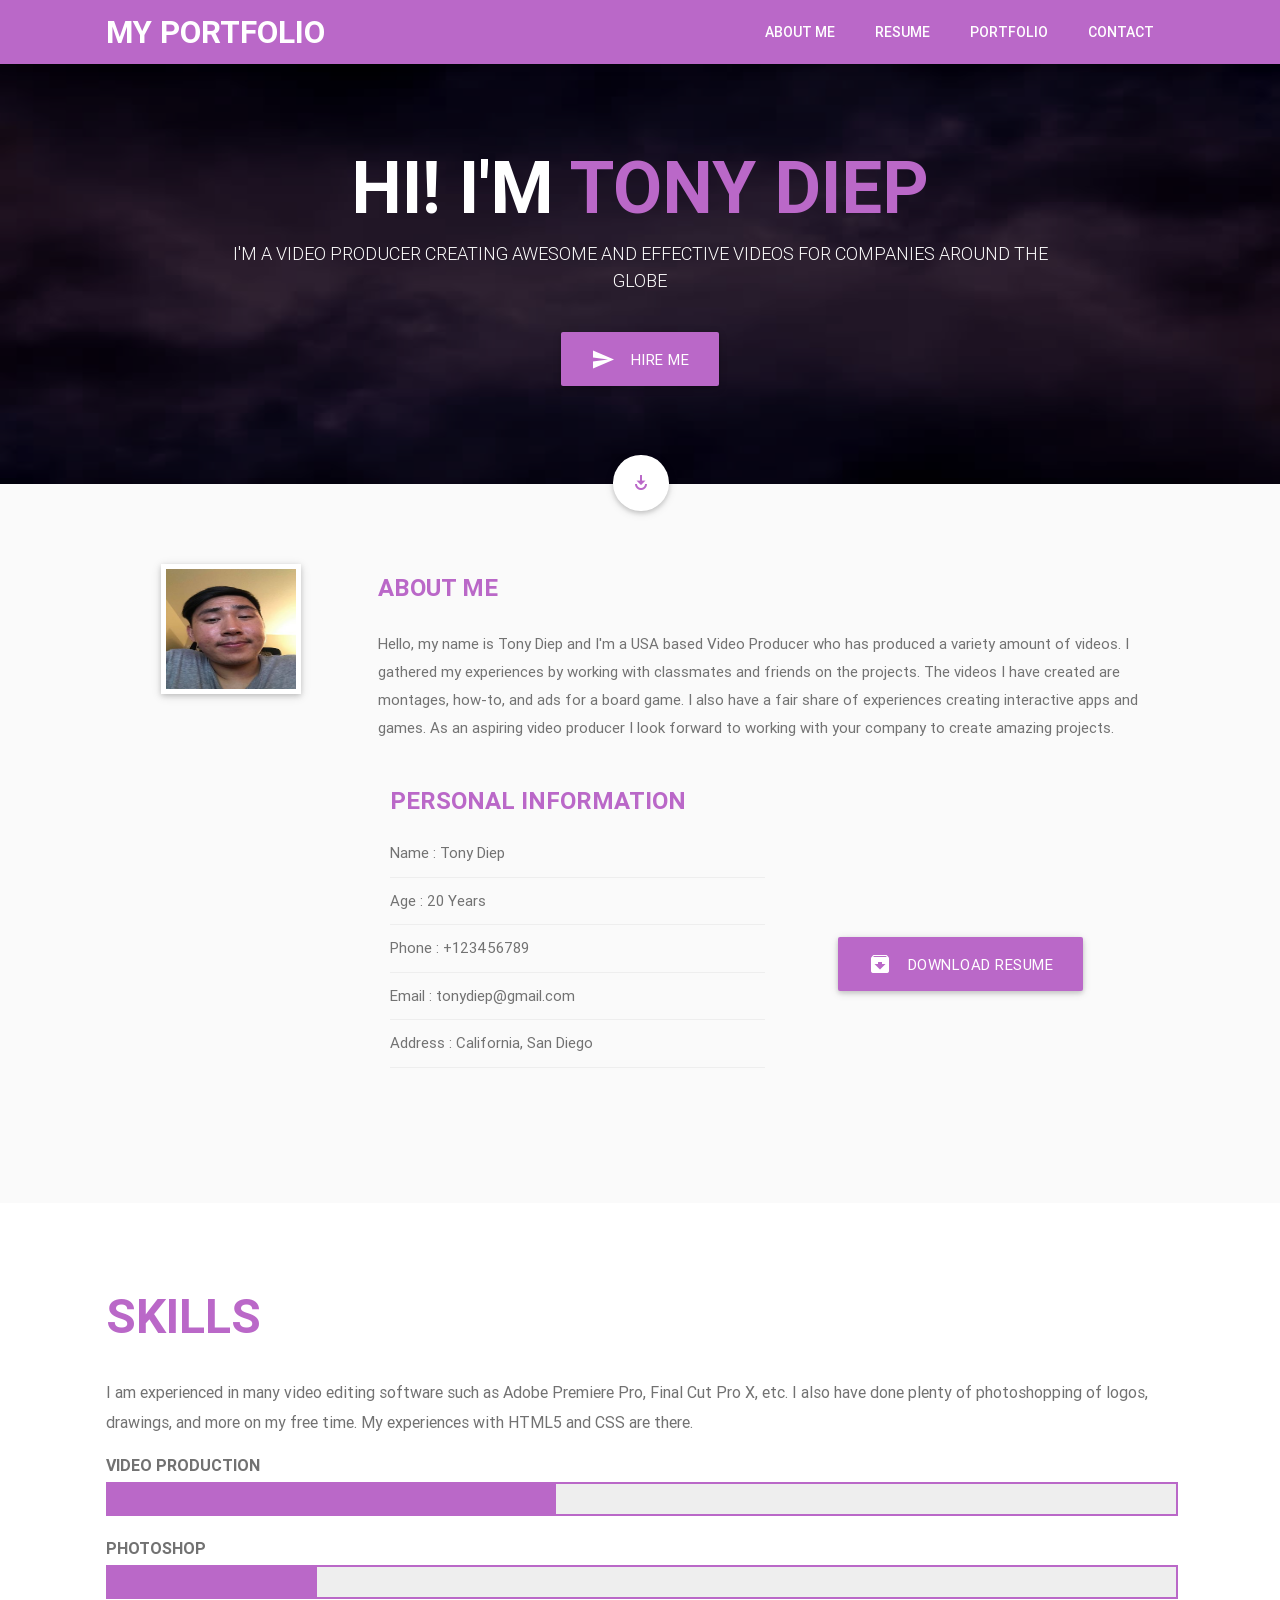
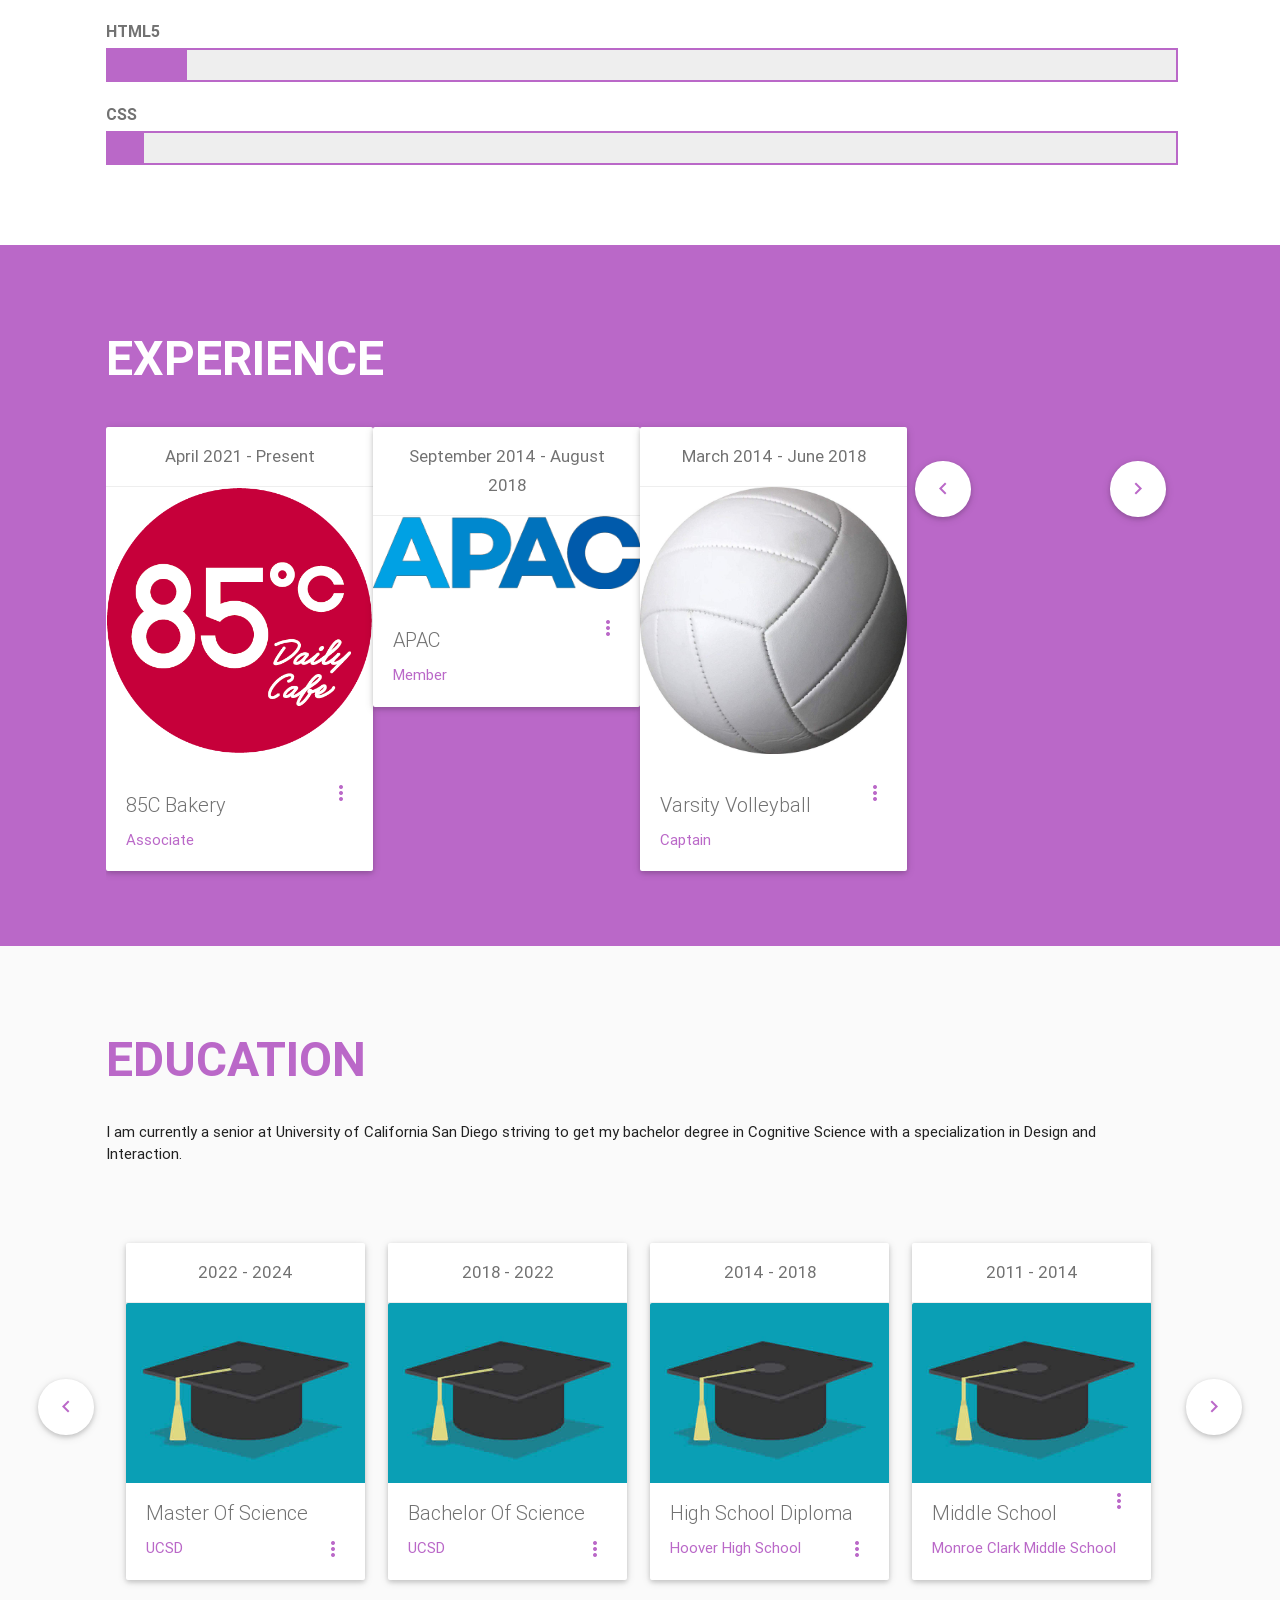
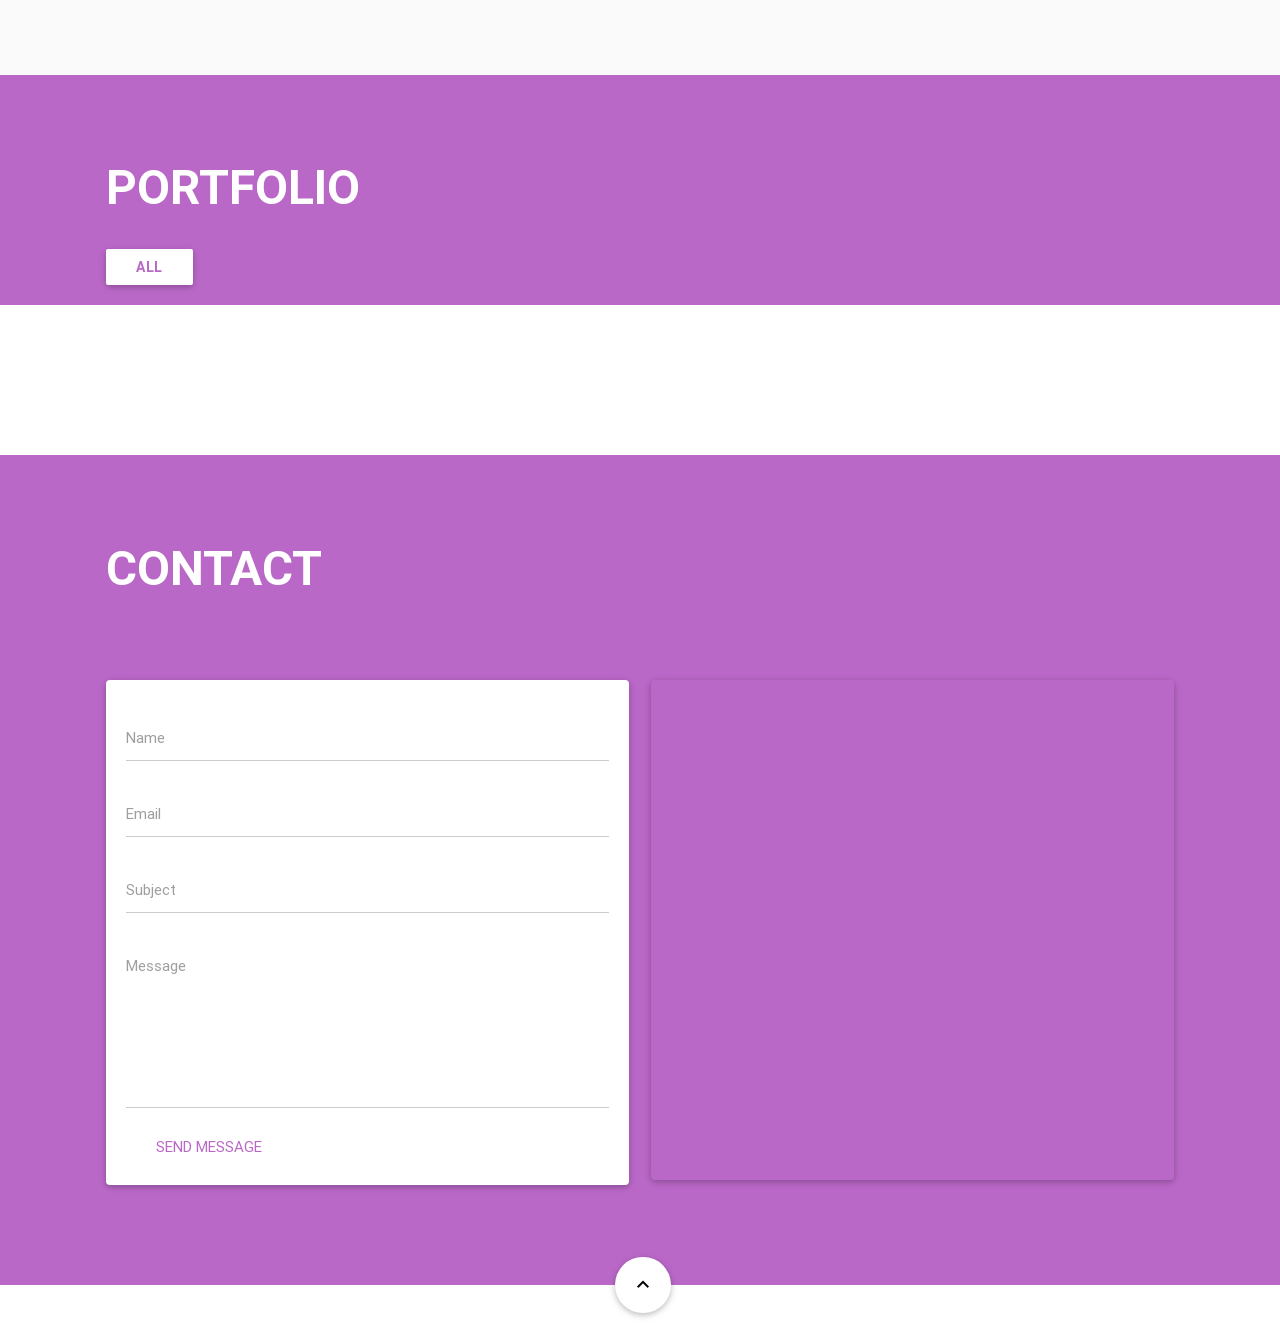
==== index.html @ bd18e7c0 "Update index.html" ====
<!DOCTYPE html>
  <html>
    <head>
      <meta http-equiv="Content-Type" content="text/html; charset=UTF-8"/>
      <meta name="viewport" content="width=device-width, initial-scale=1, maximum-scale=1.0"/>
      <title>My Portfolio : Home</title>

       <!-- CSS  -->
      <link href="css/materialize.css" type="text/css" rel="stylesheet" media="screen,projection"/>
      <!-- Font Awesome -->
      <link href="css/font-awesome.css" rel="stylesheet">
      <!-- Skill Progress Bar -->
      <link href="css/pro-bars.css" rel="stylesheet" type="text/css" media="all" />
      <!-- Owl Carousel -->
      <link rel="stylesheet" href="css/owl.carousel.css">
      <!-- Default Theme CSS File-->
      <link id="switcher" href="css/themes/default-theme.css" type="text/css" rel="stylesheet" media="screen,projection"/>
      <!-- Main css File -->
      <link href="style.css" type="text/css" rel="stylesheet" media="screen,projection"/>

      <!-- Font -->
      <link href="http://fonts.googleapis.com/icon?family=Material+Icons" rel="stylesheet">

    </head>

    <body>
      <!-- BEGAIN PRELOADER -->
      <div id="preloader">
        <div class="progress">
          <div class="indeterminate"></div>
        </div>
      </div>
      <!-- END PRELOADER -->
      <header id="header" role="banner">
        <div class="navbar-fixed">
          <nav>
            <div class="container">
              <div class="nav-wrapper">

                <!-- LOGO -->

                <!-- TEXT BASED LOGO -->
                <a href="index.html" class="brand-logo">My Portfolio</a>

                <!-- Image Based Logo -->
                 <!-- <a href="index.html" class="brand-logo"><img src="img/logo.jpeg" alt="logo img"></a>  -->
                <ul class="right hide-on-med-and-down custom-nav menu-scroll">
                  <li><a href="#about">About Me</a></li>
                  <li><a href="#resume">Resume</a></li>
                  <li><a href="#portfolio">Portfolio</a></li>
                  <li><a href="#footer">Contact</a></li>
                </ul>
                <!-- For Mobile View -->
                <ul id="slide-out" class="side-nav menu-scroll">
                  <li><a href="#about">About Me</a></li>
                  <li><a href="#resume">Resume</a></li>
                  <li><a href="#portfolio">Portfolio</a></li>
                  <li><a href="#footer">Contact</a></li>
                </ul>
                <a href="#" data-activates="slide-out" class="button-collapse"><i class="mdi-navigation-menu"></i></a>
              </div>
            </div>
          </nav>
        </div>
      </header>
      <div class="main-wrapper">
        <main role="main">
          <!-- START HOME SECTION -->
          <section id="home">
            <div class="overlay-section">
              <div class="container">
                <div class="row">
                  <div class="col s12">
                    <div class="home-inner">
                      <h1 class="home-title">HI! I'm <span>Tony Diep</span></h1>
                      <p>I'm a Video Producer creating awesome and effective videos for companies around the globe</p>
                      <a class="hire-me-btn btn waves-effect waves-light btn-large" href="#footer">Hire Me <i class="mdi-content-send left"></i>
                      </a>
                      <!-- Call to About Button -->
                      <button class="btn btn-floating waves-effect waves-light btn-large white call-to-about"><i class="material-icons">play_for_work</i></button>
                    </div>
                  </div>
                </div>
              </div>
            </div>
          </section>

          <!-- START ABOUT SECTION -->
          <section id="about">
            <div class="container">
              <div class="row">
                <div class="col s12">
                  <div class="about-inner">
                    <div class="row">
                      <div class="col s12 m4 l3">
                        <div class="about-inner-left">
                          <img class="profile-img" src="img/Selfie.jpg" alt="Profile Image">
                        </div>
                      </div>
                      <div class="col s12 m8 l9">
                        <div class="about-inner-right">
                          <h3>About Me</h3>
                          <p>Hello, my name is Tony Diep and I'm a USA based Video Producer who has produced a variety amount of videos. I gathered my experiences by working with classmates and friends on the projects. The videos I have created are montages, how-to, and ads for a board game. I also have a fair share of experiences creating interactive apps and games. As an aspiring video producer I look forward to working with your company to create amazing projects. </p>
                          <div class="personal-information col s12 m12 l6">
                            <h3>Personal Information</h3>
                            <ul>
                              <li><span>Name : </span>Tony Diep </li>
                              <li><span>Age : </span>20 Years</li>
                              <li><span>Phone : </span>+123456789</li>
                              <li><span>Email : </span>tonydiep@gmail.com</li>
                              <li><span>Address : </span>California, San Diego</li>
                            </ul>
                          </div>
                          <div class="resume-download col s12 m12 l6">
                            <a href="#" class="waves-effect waves-light btn-large resume-btn"><i class="mdi-content-archive left"></i> Download Resume</a>
                          </div>
                        </div>
                      </div>
                    </div>
                  </div>
                </div>
              </div>
            </div>
          </section>
          <!-- Start Resume -->
          <section id="resume">
            <!-- Start Skill -->
            <section id="skill">
              <div class="container">
                <div class="skill-inner">
                  <h2 class="title">Skills</h2>
                  <p>I am experienced in many video editing software such as Adobe Premiere Pro, Final Cut Pro X, etc. I also have done plenty of photoshopping of logos, drawings, and more on my free time. My experiences with HTML5 and CSS are there.</p>

                  <!-- Start skills progress bar -->

                  <div class="skill-progress-bar">
                    <span>Video Production</span>
                    <div class="pro-bar-container color-wisteria">
                      <div class="pro-bar bar-100 color-amethyst" data-pro-bar-percent="90"></div>
                    </div>
                    <span>Photoshop</span>
                    <div class="pro-bar-container color-wisteria">
                      <div class="pro-bar bar-90 color-amethyst" data-pro-bar-percent="80" data-pro-bar-delay="100"></div>
                    </div>
                    <span>HTML5</span>
                    <div class="pro-bar-container color-wisteria">
                      <div class="pro-bar bar-80 color-amethyst" data-pro-bar-percent="62" data-pro-bar-delay="200"></div>
                    </div>
                    <span>CSS</span>
                    <div class="pro-bar-container color-wisteria">
                      <div class="pro-bar bar-70 color-amethyst" data-pro-bar-percent="55" data-pro-bar-delay="300"></div>
                    </div>
                    </div>
                  </div>
                </div>
              </div>
            </section>
            <!-- Start Experience -->
            <section id="experience">
              <div class="container">
                <div class="experience-inner">
                  <h2 class="title">Experience</h2>
                  <p></p>
                  <div id="owl-carousel">
                    <!-- Start Single Experience -->
                    <div class="col s12">
                      <div class="card">
                        <div class="card-image waves-effect waves-block waves-light">
                        <h2 class="experience-title">April 2021 - Present</h2>
                          <img class="activator" src="img/85.png">
                        </div>
                        <div class="card-content">
                          <span class="card-title activator reveal-title">85C Bakery<i class="material-icons right">more_vert</i></span>
                          <p><a href="#">Associate</a></p>
                        </div>
                        <div class="card-reveal">
                          <span class="card-title reveal-title">Associate<i class="material-icons right">close</i></span>
                          <a href="#" class="card-subtitle">Job</a>
                          <p>A worker at 85C Bakery</p>
                        </div>
                      </div>
                    </div>
                    <!-- Start Single Experience -->
                    <div class="col s12">
                      <div class="card">
                        <div class="card-image waves-effect waves-block waves-light">
                        <h2 class="experience-title">September 2014 - August 2018</h2>
                          <img class="activator" src="img/Apac.png">
                        </div>
                        <div class="card-content">
                          <span class="card-title activator reveal-title">APAC<i class="material-icons right">more_vert</i></span>
                          <p><a href="#">Member</a></p>
                        </div>
                        <div class="card-reveal">
                          <span class="card-title reveal-title">APAC<i class="material-icons right">close</i></span>
                          <a href="#" class="card-subtitle">Club</a>
                          <p>A member of the Asian Perservation and Conservation club</p>
                        </div>
                      </div>
                    </div>

                    <!-- Start Single Experience -->

                    <div class="col s12">
                      <div class="card">
                        <div class="card-image waves-effect waves-block waves-light">
                        <h2 class="experience-title">March 2014 - June 2018</h2>
                          <img class="activator" src="img/Volleyball.jpg">
                        </div>
                        <div class="card-content">
                          <span class="card-title activator reveal-title">Varsity Volleyball<i class="material-icons right">more_vert</i></span>
                          <p><a href="#">Captain</a></p>
                        </div>
                        <div class="card-reveal">
                          <span class="card-title reveal-title">Volleyball<i class="material-icons right">close</i></span>
                          <a href="#" class="card-subtitle">Sport</a>
                          <p>A 4 year varsity player and captain in high school at Hoover High</p>
                        </div>
                      </div>
                    </div>


                  <!-- owl navigation -->
                  <div class="customNavigation">
                    <a class="btn prev btn-floating waves-effect waves-light btn-large white"><i class="mdi-navigation-chevron-left brand-text"></i></a>
                    <a class="btn next btn-floating waves-effect waves-light btn-large white"><i class="mdi-navigation-chevron-right brand-text"></i></a>
                  </div>
                </div>
              </div>
            </section>
            <!-- Start Education -->
            <section id="edcuation">
              <div class="container">
                <div class="education-inner">
                  <h2 class="title">Education</h2>
                  <p>I am currently a senior at University of California San Diego striving to get my bachelor degree in Cognitive Science with a specialization in Design and Interaction.</p>
                  <div id="owl-carousel1" class="experience-slider row">
                    <!-- Start Single Experience -->
                    <div class="col s12">
                      <div class="card">
                        <div class="card-image waves-effect waves-block waves-light">
                        <h2 class="experience-title">2022 - 2024</h2>
                          <img class="activator" src="img/graduate-cap.jpg">
                        </div>
                        <div class="card-content">
                          <span class="card-title activator reveal-title">Master Of Science<i class="material-icons right">more_vert</i></span>
                          <p><a href="#">UCSD</a></p>
                        </div>
                        <div class="card-reveal">
                          <span class="card-title reveal-title">Master Of Science<i class="material-icons right">close</i></span>
                          <a href="#" class="card-subtitle">UCSD</a>
                          <p>My Master Degree.</p>
                        </div>
                      </div>
                    </div>
                    <!-- Start Single Experience -->
                    <div class="col s12">
                      <div class="card">
                        <div class="card-image waves-effect waves-block waves-light">
                        <h2 class="experience-title">2018 - 2022</h2>
                          <img class="activator" src="img/graduate-cap.jpg">
                        </div>
                        <div class="card-content">
                          <span class="card-title activator reveal-title">Bachelor Of Science<i class="material-icons right">more_vert</i></span>
                          <p><a href="#">UCSD</a></p>
                        </div>
                        <div class="card-reveal">
                          <span class="card-title reveal-title">Bachelor Of Cognitive Science<i class="material-icons right">close</i></span>
                          <a href="#" class="card-subtitle">UCSD</a>
                          <p>My Bachelor Degree in Cognitive Science with specialization in Design.</p>
                        </div>
                      </div>
                    </div>
                    <!-- Start Single Experience -->
                    <div class="col s12">
                      <div class="card">
                        <div class="card-image waves-effect waves-block waves-light">
                        <h2 class="experience-title">2014 - 2018</h2>
                          <img class="activator" src="img/graduate-cap.jpg">
                        </div>
                        <div class="card-content">
                          <span class="card-title activator reveal-title">High School Diploma<i class="material-icons right">more_vert</i></span>
                          <p><a href="#">Hoover High School</a></p>
                        </div>
                        <div class="card-reveal">
                          <span class="card-title reveal-title">High School Diploma<i class="material-icons right">close</i></span>
                          <a href="#" class="card-subtitle">Hoover High</a>
                          <p>My High School Diploma.</p>
                        </div>
                      </div>
                    </div>
                    <!-- Start Single Experience -->
                    <div class="col s12">
                      <div class="card">
                        <div class="card-image waves-effect waves-block waves-light">
                        <h2 class="experience-title">2011 - 2014</h2>
                          <img class="activator" src="img/graduate-cap.jpg">
                        </div>
                        <div class="card-content">
                          <span class="card-title activator reveal-title">Middle School<i class="material-icons right">more_vert</i></span>
                          <p><a href="#">Monroe Clark Middle School</a></p>
                        </div>
                        <div class="card-reveal">
                          <span class="card-title reveal-title">Middle School<i class="material-icons right">close</i></span>
                          <a href="#" class="card-subtitle">Monroe Clark</a>
                          <p>Middle School.</p>
                        </div>
                      </div>
                    </div>
                    <!-- Start Single Experience -->
                    <div class="col s12">
                      <div class="card">
                        <div class="card-image waves-effect waves-block waves-light">
                        <h2 class="experience-title">2006 - 2011</h2>
                          <img class="activator" src="img/graduate-cap.jpg">
                        </div>
                        <div class="card-content">
                          <span class="card-title activator reveal-title">Primary School<i class="material-icons right">more_vert</i></span>
                          <p><a href="#">Central Elementary</a></p>
                        </div>
                        <div class="card-reveal">
                          <span class="card-title reveal-title">Primary School<i class="material-icons right">close</i></span>
                          <a href="#" class="card-subtitle">Central</a>
                          <p>Elementary School.</p>
                        </div>
                      </div>
                    </div>
                  </div>
                  <!-- owl navigation -->
                  <div class="customNavigation">
                    <a class="btn prev1 btn-floating waves-effect waves-light btn-large white"><i class="mdi-navigation-chevron-left brand-text"></i></a>
                    <a class="btn next1 btn-floating waves-effect waves-light btn-large white"><i class="mdi-navigation-chevron-right brand-text"></i></a>
                  </div>
                </div>
              </div>
            </section>
          </section>
          <!-- Start Portfolio -->
          <section id="portfolio">
            <div class="portfolio-top">
              <div class="container">
                <div class="portfolio-top-inner">
                   <h2 class="title">Portfolio</h2>
                   <div class="controls">
                    <button class="filter waves-effect waves-light btn" data-filter="all">All</button>
                </div>
              </div>
            </div>
            </div>
            <div class="portfolio-bottom">
              <div class="container">
                <div class="portfolio-bottom-inner">
                  <div id="portfolio-list">
                    <div class="mix html" data-value="2">

                        <iframe width="400" height="315" src="https://www.youtube.com/embed/e1-NXQni77A" frameborder="0" allowfullscreen></iframe>
     </iframe>
                        <i class="material-icons view-icon">pageview</i>

                    </div>
                    <div class="mix fashion" data-value="4">

                      <iframe width="400" height="315" src="https://www.youtube.com/embed/0fwXGXd-Twk" frameborder="0" allowfullscreen></iframe>
                        <i class="material-icons view-icon">pageview</i>

                    </div>
                    <div class="mix design" data-value="1">

                        <iframe width="400" height="315" src="https://drive.google.com/file/d/1Xuem7tTMeZX9pRq9UtTfG9H6mxgIUw3_/preview" frameborder="0" allowfullscreen></iframe>
                        <i class="material-icons view-icon">pageview</i>

                    </div>
                    <div class="mix html" data-value="5">
                      <a href="#">
                        <img src="img/Alpaca APP.jpg" alt="img">
                        <i class="material-icons view-icon">pageview</i>
                      </a>
                    </div>
                    <div class="mix fashion" data-value="3">
                      <a href="#">
                        <img src="img/President.jpg" alt="img">
                        <i class="material-icons view-icon">pageview</i>
                      </a>
                    </div>
                    <div class="mix design" data-value="9">
                      <a href="#">
                        <img src="img/Gleam Fight.jpg" alt="img">
                        <i class="material-icons view-icon">pageview</i>
                      </a>
                    </div>
                    <div class="mix html" data-value="12">
                      <a href="#">
                        <img src="img/Logo.png" alt="img">
                        <i class="material-icons view-icon">pageview</i>
                      </a>
                    </div>


                  </div>
                </div>
              </div>
            </div>
          </section>

                    <!-- All Post Button -->

                  </div>
                 </div>
                </div>
              </div>
            </div>
          </section>
          <!-- Start Footer -->
          <footer id="footer" role="contentinfo">
            <!-- Start Footer Top -->
            <div class="footer-top">
              <div class="container">
                <div class="row">
                  <div class="col s12">
                    <div class="footer-top-inner">
                      <h2 class="title">Contact</h2>

                      <div class="contact">
                        <div class="row">
                          <div class="col s12 m6 l6">
                            <div class="contact-form">
                              <form>
                                <div class="input-field">
                                  <input type="text" class="input-box" name="contactName" id="contact-name">
                                  <label class="input-label" for="contact-name">Name</label>
                                </div>
                                <div class="input-field">
                                  <input type="email" class="input-box" name="contactEmail" id="email">
                                  <label class="input-label" for="email">Email</label>
                                </div>
                                <div class="input-field">
                                  <input type="text" class="input-box" name="contactSubject" id="subject">
                                  <label class="input-label" for="subject">Subject</label>
                                </div>
                                <div class="input-field textarea-input">
                                  <textarea class="materialize-textarea" name="contactMessage" id="textarea1"></textarea>
                                  <label class="input-label" for="textarea1">Message</label>
                                </div>
                                <button class="left waves-effect btn-flat brand-text submit-btn" type="submit">send message</button>
                              </form>
                            </div>
                          </div>
                          <div class="col s12 m6 l6">
                            <div class="contact-map">
                              <iframe src="https://www.google.com/maps/embed?pb=!1m18!1m12!1m3!1d3281.297314036103!2d-86.74954699999999!3d34.672444999999996!2m3!1f0!2f0!3f0!3m2!1i1024!2i768!4f13.1!3m3!1m2!1s0x88626565a94cdb25%3A0x74c206053b6a97c9!2s305+Intergraph+Way%2C+Madison%2C+AL+35758%2C+USA!5e0!3m2!1sen!2sbd!4v1431591462160?callback=myFunction" width="100%" height="100%" frameborder="0" style="border:0"></iframe>
                            </div>
                          </div>
                        </div>
                      </div>
                    </div>
                  </div>
                </div>
              </div>
            </div>
            <!-- Start Footer Bottom -->
            <div class="footer-bottom">
              <div class="container">
                <div class="row">
                  <div class="col s12">
                    <div class="footer-inner">
                      <!-- Bottom to Up Btn -->
                      <button class="btn-floating btn-large up-btn"><i class="mdi-navigation-expand-less"></i></button>
                    </div>
                  </div>
                </div>
              </div>
            </div>
          </footer>
        </main>
      </div>
      <!-- jQuery Library -->
      <script type="text/javascript" src="https://code.jquery.com/jquery-2.1.1.min.js"></script>
      <!-- Materialize js -->
      <script type="text/javascript" src="js/materialize.min.js"></script>
      <!-- Skill Progress Bar -->
      <script src="js/appear.min.js" type="text/javascript"></script>
      <script src="js/pro-bars.min.js" type="text/javascript"></script>
      <!-- Owl slider -->
      <script src="js/owl.carousel.min.js"></script>
      <!-- Mixit slider  -->
      <script src="http://cdn.jsdelivr.net/jquery.mixitup/latest/jquery.mixitup.min.js"></script>
      <!-- counter -->
      <script src="js/waypoints.min.js"></script>
      <script src="js/jquery.counterup.min.js"></script>

      <!-- Custom Js -->
      <script src="js/custom.js"></script>
      <script>$(window).load(function(){$('#preloader').fadeOut()})</script>
<script>
.dark-mode {
  background-color: black;
  color: white;
}
</script>
<script>
  var element = document.body;
  element.classList.toggle("dark-mode");
</script>
    </body>
  </html>
---- css/pro-bars.css ----
/*	ProBars v1.1, Copyright 2014, Joe Mottershaw, https://github.com/joemottershaw/
//	=============================================================================== */

	.pro-bar-container {
		-moz-box-sizing: content-box;
		-webkit-box-sizing: content-box;
		box-sizing: content-box;
		width: 100%;
		height: 15px;
		margin: 0 0 20px 0;
		border: 2px solid #222;
		-webkit-border-radius: 20px;
		-moz-border-radius: 20px;
		border-radius: 20px;
		background: #222;
		overflow: hidden;
	}

	/* Colors used with the FlatUI Color Scheme - http://www.flatuicolors.com/ */
		.pro-bar-container.color-turquoise		{ border-color: #1abc9c; background: #1abc9c; }
		.pro-bar-container.color-green-sea		{ border-color: #16a085; background: #16a085; }
		.pro-bar-container.color-emerald		{ border-color: #2ecc71; background: #2ecc71; }
		.pro-bar-container.color-nephritis		{ border-color: #27ae60; background: #27ae60; }
		.pro-bar-container.color-peter-river	{ border-color: #3498db; background: #3498db; }
		.pro-bar-container.color-belize-hole	{ border-color: #2980b9; background: #2980b9; }
		.pro-bar-container.color-amethyst		{ border-color: #9b59b6; background: #9b59b6; }
		.pro-bar-container.color-wisteria		{ border-color: #8e44ad; background: #8e44ad; }
		.pro-bar-container.color-wet-asphalt	{ border-color: #34495e; background: #34495e; }
		.pro-bar-container.color-midnight-blue	{ border-color: #2c3e50; background: #2c3e50; }
		.pro-bar-container.color-sun-flower		{ border-color: #f1c40f; background: #f1c40f; }
		.pro-bar-container.color-orange			{ border-color: #f39c12; background: #f39c12; }
		.pro-bar-container.color-carrot			{ border-color: #e67e22; background: #e67e22; }
		.pro-bar-container.color-pumpkin		{ border-color: #d35400; background: #d35400; }
		.pro-bar-container.color-alizarin		{ border-color: #e74c3c; background: #e74c3c; }
		.pro-bar-container.color-pomegranate	{ border-color: #c0392b; background: #c0392b; }
		.pro-bar-container.color-clouds			{ border-color: #ecf0f1; background: #ecf0f1; }
		.pro-bar-container.color-silver			{ border-color: #bdc3c7; background: #bdc3c7; }
		.pro-bar-container.color-concrete		{ border-color: #95a5a6; background: #95a5a6; }
		.pro-bar-container.color-asbestos		{ border-color: #7f8c8d; background: #7f8c8d; }

	.pro-bar {
		-moz-box-sizing: content-box;
		-webkit-box-sizing: content-box;
		box-sizing: content-box;
		width: 0%;
		height: 15px;
		-webkit-border-radius: 20px;
		-moz-border-radius: 20px;
		border-radius: 20px;
		background: #444;
	}

	.pro-bar.bar-100	{ width: 100%; }
	.pro-bar.bar-99		{ width: 99%;  }
	.pro-bar.bar-98		{ width: 98%;  }
	.pro-bar.bar-97		{ width: 97%;  }
	.pro-bar.bar-96		{ width: 96%;  }
	.pro-bar.bar-95		{ width: 95%;  }
	.pro-bar.bar-94		{ width: 94%;  }
	.pro-bar.bar-93		{ width: 93%;  }
	.pro-bar.bar-92		{ width: 92%;  }
	.pro-bar.bar-91		{ width: 91%;  }
	.pro-bar.bar-90		{ width: 90%;  }
	.pro-bar.bar-89		{ width: 89%;  }
	.pro-bar.bar-88		{ width: 88%;  }
	.pro-bar.bar-87		{ width: 87%;  }
	.pro-bar.bar-86		{ width: 86%;  }
	.pro-bar.bar-85		{ width: 85%;  }
	.pro-bar.bar-84		{ width: 84%;  }
	.pro-bar.bar-83		{ width: 83%;  }
	.pro-bar.bar-82		{ width: 82%;  }
	.pro-bar.bar-81		{ width: 81%;  }
	.pro-bar.bar-80		{ width: 80%;  }
	.pro-bar.bar-79		{ width: 79%;  }
	.pro-bar.bar-78		{ width: 78%;  }
	.pro-bar.bar-77		{ width: 77%;  }
	.pro-bar.bar-76		{ width: 76%;  }
	.pro-bar.bar-75		{ width: 75%;  }
	.pro-bar.bar-74		{ width: 74%;  }
	.pro-bar.bar-73		{ width: 73%;  }
	.pro-bar.bar-72		{ width: 72%;  }
	.pro-bar.bar-71		{ width: 71%;  }
	.pro-bar.bar-70		{ width: 70%;  }
	.pro-bar.bar-69		{ width: 69%;  }
	.pro-bar.bar-68		{ width: 68%;  }
	.pro-bar.bar-67		{ width: 67%;  }
	.pro-bar.bar-66		{ width: 66%;  }
	.pro-bar.bar-65		{ width: 65%;  }
	.pro-bar.bar-64		{ width: 64%;  }
	.pro-bar.bar-63		{ width: 63%;  }
	.pro-bar.bar-62		{ width: 62%;  }
	.pro-bar.bar-61		{ width: 61%;  }
	.pro-bar.bar-60		{ width: 60%;  }
	.pro-bar.bar-59		{ width: 59%;  }
	.pro-bar.bar-58		{ width: 58%;  }
	.pro-bar.bar-57		{ width: 57%;  }
	.pro-bar.bar-56		{ width: 56%;  }
	.pro-bar.bar-55		{ width: 55%;  }
	.pro-bar.bar-54		{ width: 54%;  }
	.pro-bar.bar-53		{ width: 53%;  }
	.pro-bar.bar-52		{ width: 52%;  }
	.pro-bar.bar-51		{ width: 51%;  }
	.pro-bar.bar-50		{ width: 50%;  }
	.pro-bar.bar-49		{ width: 49%;  }
	.pro-bar.bar-48		{ width: 48%;  }
	.pro-bar.bar-47		{ width: 47%;  }
	.pro-bar.bar-46		{ width: 46%;  }
	.pro-bar.bar-45		{ width: 45%;  }
	.pro-bar.bar-44		{ width: 44%;  }
	.pro-bar.bar-43		{ width: 43%;  }
	.pro-bar.bar-42		{ width: 42%;  }
	.pro-bar.bar-41		{ width: 41%;  }
	.pro-bar.bar-40		{ width: 40%;  }
	.pro-bar.bar-39		{ width: 39%;  }
	.pro-bar.bar-38		{ width: 38%;  }
	.pro-bar.bar-37		{ width: 37%;  }
	.pro-bar.bar-36		{ width: 36%;  }
	.pro-bar.bar-35		{ width: 35%;  }
	.pro-bar.bar-34		{ width: 34%;  }
	.pro-bar.bar-33		{ width: 33%;  }
	.pro-bar.bar-32		{ width: 32%;  }
	.pro-bar.bar-31		{ width: 31%;  }
	.pro-bar.bar-30		{ width: 30%;  }
	.pro-bar.bar-29		{ width: 29%;  }
	.pro-bar.bar-28		{ width: 28%;  }
	.pro-bar.bar-27		{ width: 27%;  }
	.pro-bar.bar-26		{ width: 26%;  }
	.pro-bar.bar-25		{ width: 25%;  }
	.pro-bar.bar-24		{ width: 24%;  }
	.pro-bar.bar-23		{ width: 23%;  }
	.pro-bar.bar-22		{ width: 22%;  }
	.pro-bar.bar-21		{ width: 21%;  }
	.pro-bar.bar-20		{ width: 20%;  }
	.pro-bar.bar-19		{ width: 19%;  }
	.pro-bar.bar-18		{ width: 18%;  }
	.pro-bar.bar-17		{ width: 17%;  }
	.pro-bar.bar-16		{ width: 16%;  }
	.pro-bar.bar-15		{ width: 15%;  }
	.pro-bar.bar-14		{ width: 14%;  }
	.pro-bar.bar-13		{ width: 13%;  }
	.pro-bar.bar-12		{ width: 12%;  }
	.pro-bar.bar-11		{ width: 11%;  }
	.pro-bar.bar-10		{ width: 10%;  }
	.pro-bar.bar-9		{ width: 9%;   }
	.pro-bar.bar-8		{ width: 8%;   }
	.pro-bar.bar-7		{ width: 7%;   }
	.pro-bar.bar-6		{ width: 6%;   }
	.pro-bar.bar-5		{ width: 5%;   }
	.pro-bar.bar-4		{ width: 4%;   }
	.pro-bar.bar-3		{ width: 3%;   }
	.pro-bar.bar-2		{ width: 2%;   }
	.pro-bar.bar-1		{ width: 1%;   }
	.pro-bar.bar-0		{ width: 0%;   }

	.pro-bar.color-turquoise		{ background: #1abc9c; }
	.pro-bar.color-green-sea		{ background: #16a085; }

	.pro-bar.color-emerald			{ background: #2ecc71; }
	.pro-bar.color-nephritis		{ background: #27ae60; }

	.pro-bar.color-peter-river		{ background: #3498db; }
	.pro-bar.color-belize-hole		{ background: #2980b9; }

	.pro-bar.color-amethyst			{ background: #9b59b6; }
	.pro-bar.color-wisteria			{ background: #8e44ad; }

	.pro-bar.color-wet-asphalt		{ background: #34495e; }
	.pro-bar.color-midnight-blue	{ background: #2c3e50; }

	.pro-bar.color-sun-flower		{ background: #f1c40f; }
	.pro-bar.color-orange			{ background: #f39c12; }

	.pro-bar.color-carrot			{ background: #e67e22; }
	.pro-bar.color-pumpkin			{ background: #d35400; }

	.pro-bar.color-alizarin			{ background: #e74c3c; }
	.pro-bar.color-pomegranate		{ background: #c0392b; }

	.pro-bar.color-clouds			{ background: #ecf0f1; }
	.pro-bar.color-silver			{ background: #bdc3c7; }

	.pro-bar.color-concrete			{ background: #95a5a6; }
	.pro-bar.color-asbestos			{ background: #7f8c8d; }

	@-webkit-keyframes progressStripeLTR {
		to { background-position: 30px 0; }
	}

	@-moz-keyframes progressStripeLTR {
		to { background-position: 30px 0; }
	}

	@-ms-keyframes progressStripeLTR {
		to { background-position: 30px 0; }
	}

	@-o-keyframes progressStripeLTR {
		to { background-position: 30px 0; }
	}

	@keyframes progressStripeLTR {
		to { background-position: 30px 0; }
	}

	@-webkit-keyframes progressStripeRTL {
		to { background-position: -30px 0; }
	}

	@-moz-keyframes progressStripeRTL {
		to { background-position: -30px 0; }
	}

	@-ms-keyframes progressStripeRTL {
		to { background-position: -30px 0; }
	}

	@-o-keyframes progressStripeRTL {
		to { background-position: -30px 0; }
	}

	@keyframes progressStripeRTL {
		to { background-position: -30px 0; }
	}

	.pro-bar-candy {
		width: 100%;
		height: 15px;
		-webkit-border-radius: 20px;
		-moz-border-radius: 20px;
		border-radius: 20px;
		background-image: -webkit-linear-gradient(-45deg, rgba(255, 255, 255, 0.25) 25%, transparent 25%, transparent 50%, rgba(255, 255, 255, 0.25) 50%, rgba(255, 255, 255, 0.25) 75%, transparent 75%, transparent);
		background-image: -moz-linear-gradient(-45deg, rgba(255, 255, 255, 0.25) 25%, transparent 25%, transparent 50%, rgba(255, 255, 255, 0.25) 50%, rgba(255, 255, 255, 0.25) 75%, transparent 75%, transparent);
		background-image: -ms-linear-gradient(-45deg, rgba(255, 255, 255, 0.25) 25%, transparent 25%, transparent 50%, rgba(255, 255, 255, 0.25) 50%, rgba(255, 255, 255, 0.25) 75%, transparent 75%, transparent);
		background-image: -o-linear-gradient(-45deg, rgba(255, 255, 255, 0.25) 25%, transparent 25%, transparent 50%, rgba(255, 255, 255, 0.25) 50%, rgba(255, 255, 255, 0.25) 75%, transparent 75%, transparent);
		background-image: linear-gradient(-45deg, rgba(255, 255, 255, 0.25) 25%, transparent 25%, transparent 50%, rgba(255, 255, 255, 0.25) 50%, rgba(255, 255, 255, 0.25) 75%, transparent 75%, transparent);
		background-repeat: repeat-x;
		background-size: 30px 30px;
	}

	.pro-bar-candy.candy-ltr {
		-webkit-animation: progressStripeLTR .6s linear infinite;
		-moz-animation: progressStripeLTR .6s linear infinite;
		-ms-animation: progressStripeLTR .6s linear infinite;
		-o-animation: progressStripeLTR .6s linear infinite;
		animation: progressStripeLTR .6s linear infinite;
	}

	.pro-bar-candy.candy-rtl {
		-webkit-animation: progressStripeRTL .6s linear infinite;
		-moz-animation: progressStripeRTL .6s linear infinite;
		-ms-animation: progressStripeRTL .6s linear infinite;
		-o-animation: progressStripeRTL .6s linear infinite;
		animation: progressStripeRTL .6s linear infinite;
	}
---- css/themes/default-theme.css ----
/*=======================================
Template Design By MarkUps.
Author URI : http://www.markups.io/
========================================*/
a {
  color: #ba68c8;
}

.navbar-fixed nav {
  background-color: #ba68c8;
}


.side-nav li:hover{
  background-color: #ba68c8;  
}
.btn ,.btn-large{
  background-color: #ba68c8;
}
.btn:hover, .btn-large:hover {
  background-color: #ba68c8;
}
.home-title span{
  color: #ba68c8;
}
.about-inner-right>h3{
  color: #ba68c8;
}
.personal-information>h3{
  color: #ba68c8;
}
.title{
  color: #ba68c8;
}

.card-subtitle {
  color: #ba68c8;
}
.portfolio-top{
  background-color: #ba68c8;
}
.filter {
  color: #ba68c8;
}
.filter:focus{
  background-color: #ba68c8;
}
#portfolio-list .mix:hover > a::before {
  background-color: #ba68c8;
}
.counter{
  color: #ba68c8;
}

.pro-bar-container.color-wisteria {
  border-color: #ba68c8;
}

.pro-bar.color-amethyst {
  background-color: #ba68c8;
}
.call-to-about i{
  color: #ba68c8;
}

.blog-post .card-action a{
  color: #ba68c8;
}

.post-comment:hover{
  color: #ba68c8 !important;
}

.readmore-btn:hover{
  background-color: #ba68c8;
}
#experience{
  background-color: #ba68c8;
}

.card-title i {
  color: #ba68c8;
}
.customNavigation i{
  color: #ba68c8;
}
#testimonial{
  background-color: #ba68c8;  
}
.testimonial-content h3 {
  color: #ba68c8;
}
.footer-top{
  background-color:#ba68c8; 
}
input[type="text"]:focus:not([readonly]) + label,
input[type="password"]:focus:not([readonly]) + label,
input[type="email"]:focus:not([readonly]) + label,
input[type="url"]:focus:not([readonly]) + label,
input[type="time"]:focus:not([readonly]) + label,
input[type="date"]:focus:not([readonly]) + label,
input[type="datetime-local"]:focus:not([readonly]) + label,
input[type="tel"]:focus:not([readonly]) + label,
input[type="number"]:focus:not([readonly]) + label,
input[type="search"]:focus:not([readonly]) + label,
textarea.materialize-textarea:focus:not([readonly]) + label {
  color: #ba68c8;
}
input[type="text"]:focus:not([readonly]),
input[type="password"]:focus:not([readonly]),
input[type="email"]:focus:not([readonly]),
input[type="url"]:focus:not([readonly]),
input[type="time"]:focus:not([readonly]),
input[type="date"]:focus:not([readonly]),
input[type="datetime-local"]:focus:not([readonly]),
input[type="tel"]:focus:not([readonly]),
input[type="number"]:focus:not([readonly]),
input[type="search"]:focus:not([readonly]),
textarea.materialize-textarea:focus:not([readonly]) {
  border-bottom: 1px solid #ba68c8;
  box-shadow: 0 1px 0 0 #ba68c8;
}
.submit-btn{
  color: #ba68c8;  
}
.submit-btn:hover,
.submit-btn:focus{
  background-color: #ba68c8;
}
.overlay-header{
  background-color: #ba68c8;
}
.blog-content blockquote {
  border-left: 5px solid #ba68c8;
}
.share-area h4 i,
.tag-area h4 i {
  color: #ba68c8;
}
.share-area a:hover,
.share-area a:focus{
  color: #ba68c8;
}
.author-comments {
  background-color: #ba68c8 !important;
}
.reply-btn:hover{
  background-color: #ba68c8; 
}
.pagination li.active{
  background-color: #ba68c8;
}
.card .card-action a {
  color: #ba68c8;  
}
.tagcloud a:hover,
.tagcloud a:focus{
  color: #fff;
  background-color: #ba68c8;
  border-color: #ba68c8;
}
.prev-post:hover,
.prev-post:focus,
.next-post:hover,
.next-post:focus{
  background-color: #ba68c8;
}
.submit-btn{
  color: #ba68c8;  
}
.side-nav li:hover,
.side-nav li.active {
  background-color: #ba68c8; 
}
.progress .indeterminate {
  background-color: #ba68c8;
}
/*=======================================
Template Design By MarkUps.
Author URI : http://www.markups.io/
========================================*/
---- style.css ----
/*
Template Name: MU Material
Author: MarkUps
Author URI: http://www.markups.io/
Description: MU Material - Responsive Personal Portfolio Template with Material Design
Version: 1.0
Tags: light, white,One page,Personal,Portfolio,Material,Flat,custom-colors,Multi Color,responsive, html5, css3
*/


/* Table of Content
==================================================

  #BASIC TYPOGRAPHY
  #HOME 
  #ABOUT SECTION
  #RESUME SECTION
  #PORTFOLIO SECTION
  #FACTS SECTION
  #TESTIMONIAL SECTION
  #HOME BLOG  
  #FOOTER 
  #BLOG PAGE  
  #RESPONSIVE CSS

*/


/*--------------------*/
/* BASIC TYPOGRAPHY */
/*--------------------*/

h1,
h2,
h3,
h4,
h5,
h6{
  font-family: "Roboto",sans-serif;
}


.custom-nav li a{
  font-family: "Roboto",sans-serif;
  font-size: 14px;
  font-weight: 500;
  line-height: 14px;
  padding: 25px 20px;
  text-transform: uppercase;
  -webkit-transition: all 0.3s ease-out 0s;
  -ms-transition: all 0.3s ease-out 0s;
  -o-transition: all 0.3s ease-out 0s;
  transition: all 0.3s ease-out 0s;
}


nav .brand-logo {    
  font-weight: bold;  
  text-transform: uppercase;
}


nav .brand-logo img {
  height: 45px;
  margin-top: 10px;
}


.side-nav a {  
  text-transform: uppercase;
}


.side-nav li:hover{
  color: #fff;
}


.side-nav li a:hover{
  color: #fff;
}


.main-wrapper{
  display: inline;
  width: 100%;
  float: left;
}


/* Preloader */

#preloader {
  position: fixed;
  top:0;
  left:0;
  right:0;
  bottom:0;
  background-color:#fff; /* change if the mask should have another color then white */
  z-index:99999; /* makes sure it stays on top */ 
}


.progress{
  background-color: #ccc;
}


/*--------------------*/
/* Home */
/*--------------------*/


#home {
  background-image: url("img/home-img1.jpg");
  background-position: 100% 100%;
  background-size: 100% 100%;
  display: inline;
  float: left;
  height: 420px;
  position: relative;
  width: 100%;
}


#home .overlay-section {
  background: rgba(0, 0, 0, 0.7) none repeat scroll 0 0;
  height: 100%;
  width: 100%;
}


.home-inner {
  display: inline;
  float: left;
  padding: 57px 100px;
  text-align: center;
  position: relative;
  width: 100%;
}


.home-title{
  color: #fff;
  font-size: 72px;
  font-weight: 700;
  margin-bottom: 15px;
  text-transform: uppercase;
}


.home-inner>p{
  color: #fff;
  font-size: 18px;
  font-weight: 300;
  margin-bottom: 38px;
  text-transform: uppercase;
}


.call-to-about {
  bottom: -68px;  
  left: 47.5%;
  position: absolute;
}


/*--------------------*/
/* ABOUT */
/*--------------------*/

#about{
  background-color: #fafafa;
  float: left;
  display: inline;
  padding: 80px 0px; 
  width: 100%;  
}


.about-inner{
  display: inline;
  min-height: 300px;
  float: left;
  width: 100%;
}


.about-inner-left{  
  display: inline;
  text-align: center;
  float: left;
  width: 100%;
}


.profile-img {
  border: 5px solid #fff;
  box-shadow: 0 2px 5px 0 rgba(0, 0, 0, 0.16), 0 2px 10px 0 rgba(0, 0, 0, 0.12);
  height: 130px;
  margin: 0 auto;
  width: 140px;
}


.about-inner-right{ 
  min-height: 250px;
  display: inline;
  float: left;
  width: 100%;
}


.about-inner-right>p{
  color: #727272;
  font-size: 15px;
  line-height: 28px;
  margin-bottom: 35px;
}


.about-inner-right>h3{
  margin-top: 0px;
  font-size: 24px;
  font-weight: 600;  
  text-transform: uppercase;
}


.personal-information{
  display: inline;
  float: left;
  width: 100%;
}


.personal-information>h3{
  margin-top: 0px;
  font-size: 24px;
  font-weight: 600;  
  text-transform: uppercase;
}


.personal-information ul li{
  border-bottom: 1px solid #eeeeee;
  color: #727272;
  font-size: 15px;
  margin-bottom: 12px;
  padding-bottom: 12px;
}


.resume-btn{
  margin-top: 160px;
  margin-left: 50px;
}


.pro-bar-container.color-wisteria {
  background-color: #eee;
}


/*--------------------*/
/* RESUME */
/*--------------------*/


#resume{
  display: inline;
  float: left;
  width: 100%;
}


#skill{
  background-color: #fff;  
  display: inline;
  padding: 60px 0;
  float: left;
  width: 100%;
}


.skill-inner{
  display: inline;
  float: left;
  width: 100%;
}


.skill-inner p{
  color: #727272;
  font-size: 16px;
  line-height: 30px;
  font-weight: 400;
} 


.title{
  font-size: 48px;
  font-weight: 700;
  line-height: 1.1;
  margin-bottom: 35px;
  text-transform: uppercase;
}


.skill-progress-bar{
  display: inline;  
  float: left;  
  width: 100%;  
}


.skill-progress-bar span {
  color: #727272;
  display: inline-block;
  font-size: 16px;
  font-weight: bold;
  margin-bottom: 5px;
  text-transform: uppercase;
}


.pro-bar-container {
  border-radius: 0;
  height: 30px;  
}


.pro-bar {
  border-radius: 0px;
  height: 30px; 
}


#experience{  
  display: inline;
  padding: 60px 0;
  float: left;
  width: 100%;
}


.experience-inner{
  display: inline;
  float: left;
  width: 100%;
}


.experience-inner .title{
  color: #fff;
}


.experience-inner > p {
  color: #fff;
  font-size: 16px;
  font-weight: 400;
  line-height: 30px;
}


.experience-slider{
  display: inline;
  float: left;
  margin-top: 55px;
  padding-left: 20px;
  width: 100%;
}


.experience-title {
  border-bottom: 1px solid #eee;
  color: #727272;
  font-size: 17px;
  font-weight: 400;
  line-height: 1.7;
  margin-bottom: 0;
  margin-top: 0;
  padding: 15px 20px;
  text-align: center;
}


.experience-slider .card .card-content {  
  padding: 0 20px 20px;
}


.card-subtitle {
  border-bottom: 1px solid #eee;
  display: block;
  padding-bottom: 10px;
}


.reveal-title {
  color: #727272 !important;
  font-size: 20px !important;
}


.experience-slider .card-reveal p {
  color: #727272;
  font-size: 15px;
  line-height: 25px;  
}


.prev {
  left: 3%;
  margin-top: 15.5%;
  position: absolute;
}


.next{
  right: 3%;
  margin-top: 15.5%;
  position: absolute;
}



.prev1 {
  left: 3%;
  margin-top: 15.5%;
  position: absolute;
}


.next1{
  right: 3%;
  margin-top: 15.5%;
  position: absolute;
}


#edcuation{
  background-color: #fafafa;
  display: inline;
  padding: 60px 0;
  float: left;
  width: 100%;
}


.education-inner{
  display: inline;
  float: left;
  width: 100%;
}



/*--------------------*/
/* PORTFOLIO */
/*--------------------*/


#portfolio{ 
  display: inline;
  padding-bottom: 100px;
  float: left;
  width: 100%;
}


.portfolio-top{
  display: inline;  
  padding-top: 60px;
  float: left;
  width: 100%; 
}


.portfolio-top-inner{
  display: inline;
  float: left;
  width: 100%;
}


.portfolio-top-inner h2{
  color: #fff;
}


.controls{
  display: inline;
  float: left;
  width: 100%;
  margin-bottom: 20px;
}


.filter {
  background-color: #fff;
  font-size: 14px;
  font-weight: bold;
  margin-right: 5px;
}


.filter:hover{
  color: #fff;
}


.filter:focus{
  color: #fff;
}


.portfolio-bottom{
  display: inline;
  padding-top: 50px;
  width: 100%;
  float: left;
}


.portfolio-bottom-inner{
  display: inline;
  float: left;
  width: 100%;
}


#portfolio-list{
  display: inline;
  float: left;
  margin-left: -1%;
  width: 100%;
}


#portfolio-list .mix{
  display: none;
  float: left;
  height: 320px;
  margin-bottom: 1.33%;
  margin-left: 1%;
  width: 32.33%;
 -webkit-transition: all 0.2s ease 0s;
 -o-transition: all 0.2s ease 0s;
 transition: all 0.2s ease 0s;
}


#portfolio-list .mix a{
  display: block;
  position: relative;
  height: 100%;
  overflow: hidden;
}


#portfolio-list .mix > a::before {
  background: rgba(0, 0, 0, 0) none repeat scroll 0 0;
  border: 0 solid transparent;
  content: "";
  height: 100.5%;
  left: 0;
  position: absolute;
  top: 0;
  transition: border-width 0.2s ease 0s, border-color 0.2s ease 0s;
  width: 100.5%;
}


#portfolio-list .mix:hover > a::before {
  opacity: 0.8;
  -webkit-transition: background-color 0.5s ease-in-out;
-moz-transition: background-color 0.5s ease-in-out;
-o-transition: background-color 0.5s ease-in-out;
-ms-transition: background-color 0.5s ease-in-out; 
transition: background-color 0.5s ease-in-out;
 
}


#portfolio-list .mix a img{
  width: 100%;
  height: 100%;
}


.view-icon {
  color: #fff;
  top: 42%;
  visibility: hidden;  
  font-size: 50px !important;
  left: -1%;
  position: absolute;
  text-align: center;
  -webkit-transition: all 0.5s;
  -o-transition: all 0.5s;
  transition: all 0.5s;
}


#portfolio-list .mix:hover .view-icon {
  left: 43%;
  visibility: visible;  
}  


#portfolio-list .mix:hover {
  box-shadow: 0 8px 17px 0 rgba(0, 0, 0, 0.2), 0 6px 20px 0 rgba(0, 0, 0, 0.19);
}


/*--------------------*/
/* FACTS */
/*--------------------*/


#facts {
  background-image: url("img/home-img3.jpg");
  background-position: center center;
  background-size: 100% 100%;
  display: inline;
  float: left;   
  position: relative;
  width: 100%;
}


#facts .row{
  margin-bottom: 0px;
}


.facts-overlay {
  background: rgba(255, 255, 255, 0.92) none repeat scroll 0 0;
  height: 100%; 
  padding: 100px 0;
  width: 100%;
}


.facts-inner{
  display: inline;
  float: left;
  width: 100%;
}


.single-facts {
  background: #fff none repeat scroll 0 0;
  display: inline;
  float: left;  
  text-align: center;
  box-shadow: 0 8px 17px 0 rgba(0, 0, 0, 0.2), 0 6px 20px 0 rgba(0, 0, 0, 0.19);
  padding: 50px;
  width: 100%;
}


.single-facts i {
  color: #dbdbdb;
  display: inline-block;
  font-size: 60px;
  margin-bottom: 13px;
}


.counter{
  display: block;
  font-size: 50px;
  font-weight: bold;
  line-height: 1.1;
  margin-bottom: 20px;
}


.counter-text{
  display: block;
  color: #727272;
  font-size: 13px;
  text-transform: uppercase;
}


/*--------------------*/
/* TESTIMONIAL */
/*--------------------*/


#testimonial{
  display: inline;
  padding: 60px 0; 
  float: left;
  width: 100%;
}


.testimonial-inner{
  display: inline;
  float: left;
  width: 100%;
}


.testimonial-inner h2{
  color: #fff;
}


.testimonial-inner p{
  color: #fff;
}


.testimonial-slider-area{
  display: inline;
  float: left;
  margin-top: 60px;  
  width: 100%;
  position: relative;
}


.testimonial-slider {
  display: inline;
  float: left;  
  width: 100%;
}


.single-testimonial {  
  background-color: #fff;
  border-radius: 2px;
  margin: 0.5rem 0 1rem;
  overflow: hidden;
  padding: 15px;
  position: relative;
  box-shadow: 0 2px 5px 0 rgba(0, 0, 0, 0.16), 0 2px 10px 0 rgba(0, 0, 0, 0.12);
}


.testimonial-img {
  display: inline;
  float: left;
  height: 150px;
  width: 25%;
}


.testimonial-img img{
  height: 100%;
  width: 100%;
}


.testimonial-content{
  float: left;
  display: inline;
  padding-left: 15px;
  width: 75%;

}


.testimonial-content h3 {
  float: left;
  font-size: 24px;
  margin-bottom: 0px;
  margin-top: -10px;
  text-align: left;
  width: 100%;
}


.testimonial-content > span {
  color: #777777;
  display: block;
  font-size: 13px;
}


.testimonial-content p{
  color: #777777;
  font-style: italic;
}


.prev2 {
  left: -8%;
  margin-top: 8.3%;
  position: absolute;
}


.next2 {
  margin-top: 8.3%;
  position: absolute;
  right: -6%;
}


/*--------------------*/
/* BLOG */
/*--------------------*/


#blog{
  background-color: #fafafa;
  display: inline;
  float: left;
  padding: 60px 0;
  width: 100%;
}


.blog-inner{
  display: inline;
  float: left;
  width: 100%;
}


.blog-area{
  display: inline;
  float: left;
  margin-top: 50px;
  width: 100%;
}


.blog-post{
  display: inline;
  float: left;
  width: 100%;
}


.blog-post-content {
  padding-top: 0 !important;
}


.blog-post-content h2,
.blog-post-content h2 a {
  font-size: 20px;
  line-height: 25px;
  margin-bottom: 5px;
  margin-top: 0;
  text-align: center;
}


.meta-media {
  float: left;
  margin-bottom: 15px;
  text-align: center;
  width: 100%;
}


.single-meta {
  color: #777;
  display: inline-block;
  margin-right: 10px;
}


.blog-post .card-action {
  float: left;
  padding: 15px;
  width: 100%;
}


.blog-post .card .card-image {
  padding: 5px;
}


.post-comment{
  display: inline-block;
  float: left;
}


.post-comment i {
  display: inline-block;
  float: left;
  font-size: 20px;
  line-height: 27px;
  margin-right: 3px;
}


.post-comment span {
  display: inline-block;
  font-size: 16px;
}


.readmore-btn{
  border-radius: 1px;
  font-size: 13px;
  font-weight: 500;
  float: right;
  padding: 4px 0 4px 10px;
  text-transform: uppercase;
  -webkit-transition: all 0.3s ease 0s;
  -o-transition: all 0.3s ease 0s;
  transition: all 0.3s ease 0s;
  
}


.readmore-btn:hover{
  box-shadow: 0 2px 5px 0 rgba(0, 0, 0, 0.16), 0 2px 10px 0 rgba(0, 0, 0, 0.12);
  color: #fff !important;
  padding-right: 10px;
}


.allpost-btn,
.allpost-btn:hover{
  background-color: #fff;
  color: #727272;
  font-size: 14px;
  margin-top: 5px;
  padding-left: 20px;
  padding-right: 20px;
}


/*--------------------*/
/* FOOTER */
/*--------------------*/


#footer{
  display: inline;  
  float: left;  
  width: 100%;  
}


.footer-top{
  display: inline;
  padding: 60px 0;  
  float: left;  
  width: 100%;
}


.footer-top-inner{
  display: inline;  
  float: left;  
  width: 100%;  
}


.footer-top-inner>h2{
  color: #fff;
}


.footer-top-inner>p{
  color: #fff;
}


.contact{
  display: inline;
  float: left;
  margin-top: 50px;
  width: 100%;
}


.contact-form {
  background: #fff none repeat scroll 0 0;
  box-shadow: 0 2px 5px 0 rgba(0, 0, 0, 0.16), 0 2px 10px 0 rgba(0, 0, 0, 0.12);
  display: inline;
  border-radius: 4px;
  padding: 20px;
  float: left;
  width: 100%;
}


.contact-form .input-label {
 /* color: #bbbbbb;*/
  font-size: 15px;
  left: 0;
}


input[type="text"],
input[type="password"],
input[type="email"],
input[type="url"],
input[type="time"],
input[type="date"],
input[type="datetime-local"],
input[type="tel"], input[type="number"],
input[type="search"],
textarea.materialize-textarea {
  border-color: #ccc;
}


.textarea-input textarea{
  min-height: 116px;
}


.submit-btn:hover,
.submit-btn:focus{
  box-shadow: 0 2px 5px 0 rgba(0, 0, 0, 0.16), 0 2px 10px 0 rgba(0, 0, 0, 0.12);
  color: #fff;
  padding-left: 10px;
}


.contact-map{
  box-shadow: 0 2px 5px 0 rgba(0, 0, 0, 0.16), 0 2px 10px 0 rgba(0, 0, 0, 0.12);
  border-radius: 4px;
  height: 500px;
  display: inline;
  float: left;
  width: 100%;
}


.contact-map iframe{
  border-radius: 4px;
  margin-bottom: -5px;
}


.footer-bottom{
  background-color: #fff;
  display: inline;
  float: left;
  width: 100%;
}


.footer-inner {
  display: inline;
  float: left;
  padding-top: 20px;
  position: relative;
  text-align: center;
  width: 100%;
}


.design-info {
  color: #555;
  display: inline-block; 
  font-size: 14px;
  line-height: 25px;
  margin-top: 20px;
}


.design-info a{
  color: #555;
}


.copyright-info {
  color: #555;
  display: inline-block;
  float: right;
  font-size: 14px;
  line-height: 25px;  
}


.up-btn {
  background-color: #fff;
  color: #000;
  left: 47.7%;
  position: absolute;
  top: -28px;
}


.up-btn i{
  color: #000;
}


.up-btn:hover,.up-btn:focus{
  background-color: #fff;
}


#banner{
  display: inline;
  float: left;
  width: 100%;
  min-height: 200px;
}


.parallax-container {
  height: 200px;
  overflow: hidden;
  position: relative;
}


.parallax {
  bottom: 0;
  left: -1px;
  position: absolute;
  right: 0;
  top: 0;
  z-index: -1;
}


.overlay-header{
  opacity: 0.7;
  /*background: rgba(255, 255, 255, 0.92) none repeat scroll 0 0;*/
  height: 100%;
  padding: 20px 0;
  width: 100%;
}


.overlay-content {
  height: 100%;
  left: 0;
  padding: 30px 0;
  position: absolute;
  right: 0;
  top: 0;
  width: 100%;
  z-index: 10;
}


.header-title {
  color: #fff;
  font-size: 40px;
  font-weight: 900;
  line-height: 40px;
  margin-bottom: 10px;
  text-transform: uppercase;
}


.overlay-content .meta-media{
  text-align: left;
}


.overlay-content .single-meta{
  color: #fff;
}


.overlay-content .single-meta a{
  color: #fff;
}


.overlay-content .post-comment{
  float: none;
}


.overlay-content .post-comment:hover{
  color: #fff !important;
}


/*--------------------*/
/* SINGLE BLOG */
/*--------------------*/


.blog-head h1 {
  line-height: 75px;
}


.blog-archive{
  padding-top: 22px;
}


.blog-archive .card-image{
  height: 350px;
}


.blog-archive .card-image img{
  height: 100%;
}

#blog-details{
  background-color: #fafafa;
  display: inline-block;
  float: left;
  min-height: 500px;
  width: 100%;
}


.blog-content{  
  display: inline;
  float: left;  
  width: 100%;
}


.blog-image{
  display: inline;  
  float: left;
  width: 100%;
}


.blog-image img{
  width: 100%;  
}


.blog-content h1 {
  font-size: 40px;
  margin-bottom: 10px;
  line-height: 43px;
  margin-top: 10px;
}


.blog-content h2{
  font-size: 35px;
  margin-bottom: 10px;
  line-height: 37px;
  margin-top: 10px;
}


.blog-content h3 {
  font-size: 26px;
  line-height: 28px;
  margin-bottom: 5px;
  margin-top: 5px;
}


.blog-content h4 {
  font-size: 20px;
  line-height: 23px;
  margin-bottom: 5px;
  margin-top: 5px;
}


.blog-content h5{
  font-size: 16px;
  line-height: 18px;
  margin-top: 5px;
}


.blog-content blockquote {
  background-color: #fff;
  padding: 10px;
}


.blog-content blockquote p {
  color: #555;
  font-size: 17px;
  margin: 0px;
}


.blog-content cite {
  font-size: 13px;
  font-style: italic;
}


.blog-content ul,.blog-content ol{
  padding-left: 25px;
}


.blog-content ul>li{  
  list-style: disc;
  color: #555;
} 


.blog-content ul>li ul li{
  list-style: circle;
}


.blog-content ul>li ul li ul>li{
  list-style: square;
}


.blog-content-bottom {
  border-bottom: 1px solid #ccc;
  border-top: 1px solid #ccc;
  display: inline;
  float: left;
  margin-bottom: 20px;
  margin-top: 20px;
  padding-top: 16px;
  width: 100%;
}


.share-area {
  display: inline;
  float: left;  
  width: 100%;
}


.share-area h4,
.tag-area h4 {
  color: #555;
  font-size: 18px;
  font-weight: normal;
  margin-bottom: 10px;
  text-transform: uppercase;
}


.share-area h4 i,
.tag-area h4 i {
  margin-right: 5px;
}


.share-area a {
  color: #555;
  display: inline-block;
  font-size: 18px;
  margin-right: 15px;
  margin-top: 5px;
  -webkit-transition: all 0.5s;
  -o-transition: all 0.5s;
  transition: all 0.5s;
}


.tag-area{
  display: inline;
  float: left;
  width: 100%;
}


.tag-area a {
  color: #555;
  display: inline-block;
  margin-right: 5px;
  margin-top: 5px;
}


.sidebar{  
  display: inline-block;
  float: left;
  min-height: 300px;
  width: 100%;
}


.related-post{
  display: inline;
  float: left;
  width: 100%;
}


.related-post h2 {
  font-size: 30px;
}


.related-post-content{
  display: inline;
  float: left;
  width: 100%;
}


.related-post-content .card {
  padding-bottom: 18px;
}


/*comments section*/

.comments-area {
  display: inline;
  float: left;
  margin: 20px 0 0;
  padding: 35px 0 35px 20px;
  width: 100%;
}


.comments-title {
  font-size: 22px;
  font-weight: bold;
  margin-bottom: 25px;
  margin-top: 0;
  text-transform: uppercase;
}


.comments{
  float: left;
  display: inline;
  width: 100%;
}


.commentlist li {
  background-color: #fff;
  box-shadow: 0 2px 5px 0 rgba(0, 0, 0, 0.16), 0 2px 10px 0 rgba(0, 0, 0, 0.12);
  display: inline;
  float: left;
  margin-bottom: 10px;
  padding: 20px;
  position: relative;
  width: 100%;
}

.media-left {
  float: left;
  margin-right: 10px;
}


.commentlist .media-object {
 /* border-radius: 50%;*/
  display: block;
  height: 60px;
  margin-right: 10px;
  width: 60px;
}


.comments-date {
  color: #888;
  display: block;
  font-size: 14px;
  margin-bottom: 10px;
}


.reply-btn {
  color: #ccc;
  display: inline-block;
  font-size: 15px;
  line-height: 16px;
  padding: 8px 12px;
  position: absolute;
  right: 10px;
  text-transform: uppercase;
  top: 10px;
  -moz-transition: all 0.5s;
  -o-transition: all 0.5s;
  -webkit-transition: all 0.5s;
  transition: all 0.5s;
}


.reply-btn:before{  
  content: '\f112';
  font-family: FontAwesome;
  left: 0;
  margin-right: 3px;  
}


.reply-btn:hover{
  text-decoration: none;
  color: #fff;
  outline: none;  
}


.children{
  margin-left: 50px;
}


.author-comments .author-name{
  color: #fff;
}


.author-comments .comments-date{
  color: #222;
}


.author-comments p{
  color: #fff;
}


.author-comments .reply-btn,
.author-comments .reply-btn:hover{
  color: #222;
}


.comments-pagination-area{
  display: inline;
  float: left;
  width: 100%;
}


.comments-pagination {
  display: inline-block;
  padding: 0 20px;
  text-align: left;
}


.comments-pagination li{
  display: inline-block;  
}


.comments-pagination li a {
  background: #fff none repeat scroll 0 0;
  border: 1px solid #fff;
  color: #ccc;
  display: inline-block;
  font-size: 15px;
  font-weight: bold;
  height: 30px;
  line-height: 15px;
  padding: 5px;
  text-align: center; 
  width: 30px;
  -moz-transition: all 0.5s;
  -o-transition: all 0.5s;
  -webkit-transition: all 0.5s;
  transition: all 0.5s;
}


.comments-pagination li a:hover {  
  text-decoration: none;
  outline: none;
}


.commentlist>li:last-child{
  margin-bottom: 0px;
}

.author-name{
  font-size: 25px;
  margin-bottom: 0px;
}


#respond {
  background: #fff none repeat scroll 0 0;
  display: inline;
  float: left;
  margin-top: 30px;
  padding: 20px 20px 30px;
  width: 100%;
}


#respond .reply-title {
  font-size: 25px;
}


#respond .comment-notes {
  font-size: 15px;
}


#respond .required{
  color: red;
}


#respond label{
  display: block; 
}


#respond input[type="text"],
#respond input[type="email"],
#respond input[type="url"] {
  background-color: #f8f8f8;
  color: #555;
  margin-bottom: 10px;
  height: 35px;
  padding: 5px;
  width: 65%;
  border: none;
  outline: none;
  -moz-transition: all 0.5s;
  -o-transition: all 0.5s;
  -webkit-transition: all 0.5s;
  transition: all 0.5s;
}


#respond textarea {
  background-color: #f8f8f8;
  border: none;
  color: #555;
  margin-bottom: 5px;
  padding: 10px;
  outline: none;
  width: 100%;
}


.form-submit input {
  background-color: #fff;
  border: 1px solid #ccc;
  color: #000;
  font-size: 16px;
  margin-top: 5px;
  padding: 8px 12px;
  -moz-transition: all 0.5s;
  -o-transition: all 0.5s;
  -webkit-transition: all 0.5s;
  transition: all 0.5s;
}


.custom-pagination li a {  
  line-height: 30px;
}


.single-sidebar{
  display: inline;
  float: left;
  width: 100%;
}


.single-sidebar h3 {
  color: #343434;
  font-size: 25px;
  margin: 10px 0;
  padding: 5px 0;
  text-align: left;
  text-transform: uppercase;
}


.recent-news {
  border-bottom: 1px solid #f1f1f1;
  display: inline;
  float: left;
  margin-bottom: 20px;
  padding-bottom: 20px;
  width: 100%;
}


.recent-news:last-child {
  border-bottom: 0 none;
  margin-bottom: 0;
  padding-bottom: 0;
}


.recent-img {
  height: 70px;
  width: 25%;
  display: inline;
  float: left;
}


.recent-img img{
  width: 100%;
  height: 100%;
}


.recent-body{
  display: inline;
  float: right;
  width: 70%;
}


.recent-body h4 {
  color: #444;
  font-size: 18px;
  margin: 0;
  line-height: 20px;
  text-transform: uppercase;
}


.recent-body h4 a{
  color: #343434;
}


.recent-body p {
  font-size: 14px;
  margin: 5px 0 0;
}


.cat-item {
  border-bottom: 1px solid #f1f1f1;  
}


.single-sidebar ul{
  margin-top: 0px;
}


.single-sidebar ul li a {
  display: block;
  padding: 5px;
}


.cat-item a {
  display: block;
  font-size: 14px;
  padding: 5px;
  text-transform: uppercase;
}


.archives li a{
  border-bottom: 1px solid #f1f1f1;
  font-size: 14px;
  text-transform: uppercase;
}


.tagcloud{
  float: left;
  display: inline;
  width: 100%;
}


.tagcloud a {
  border: 1px solid #f1f1f1;
  font-size: 14px;
  line-height: 3.7;
  margin: 0 3px 7px 0;
  padding: 8px 13px;
  -webkit-transition: all 0.5s ease 0s;
  -o-transition: all 0.5s ease 0s;
  transition: all 0.5s ease 0s;  
}


.tagcloud a:hover,
.tagcloud a:focus{
  color: #fff;
  box-shadow: 0 2px 5px 0 rgba(0, 0, 0, 0.16), 0 2px 10px 0 rgba(0, 0, 0, 0.12);
}


.blog-navigation {
  display: inline;
  float: left;
  margin-top: 22px;
  width: 100%;
}


.blog-navigation-left{
  display: inline;
  float: left;
  
}


.blog-navigation-right{
  display: inline;
  float: right;  
}


.prev-post {
  border: 1px solid #ccc;
  color: #222;
  display: inline-block;
  padding: 10px 15px;
  -webkit-transition: all 0.5s;
  -o-transition: all 0.5s;
  transition: all 0.5s;
}


.next-post{
  border: 1px solid #ccc;
  color: #222;
  display: inline-block;
  padding: 10px 15px;
  -webkit-transition: all 0.5s;
  -o-transition: all 0.5s;
  transition: all 0.5s;
}


.prev-post:hover,
.prev-post:focus,
.next-post:hover,
.next-post:focus{
  color: #fff;
  box-shadow: 0 2px 5px 0 rgba(0, 0, 0, 0.16), 0 2px 10px 0 rgba(0, 0, 0, 0.12);
}



/*--------------------*/
/* RESPONSIVE STYLE */
/*--------------------*/


@media(max-width:1199px ){

  .custom-nav li a { padding: 25px 15px;}
  .prev {margin-top: 20%;}
  .next {margin-top: 20%;}
  .prev1 {margin-top: 20%;}
  .next1 {margin-top: 20%;}
  .prev2 {margin-top: 13.5%;}
  .next2 {margin-top: 13.5%;}
  .contact-map{height: 492px;}

  
}


@media(max-width:991px ){

  .home-inner {padding: 30px;}
  .home-title {font-size: 55px;}
  .call-to-about {bottom: -95px;}
  .resume-btn { margin-top: 30px;}
  .prev {margin-top: 28%;}
  .next {margin-top: 28%;}
  .prev1 {margin-top: 28%;}
  .next1 {margin-top: 28%;}
  #portfolio-list .mix {height: 240px;}
  .prev2 {margin-top: 24.5%;left: -12%;}
  .next2 {margin-top: 24.5%;right: -8.5%;}
  .blog-post-content h2, .blog-post-content h2 a {font-size: 16px;}
  .card .card-content p {font-size: 13px;}
  .card .card-action a {margin-right: 0px;}
  .contact-map{height: 484px;}
  .call-to-about {left: 45.5%;}
  .up-btn {left: 45.5%;}
  .custom-nav li a { padding: 25px 20px;}

}


@media(max-width:767px ){

  nav .brand-logo img {height: 40px; margin-top: 12px;}
  .home-inner { padding: 10px;}
  .home-title {font-size: 35px;}
  .single-facts {padding: 15px;}
  .counter {font-size: 40px;}
  #blog-details{ display: table;}
  .left-sidebar{display: table-footer-group;float: none !important;}
  .swith-to-left{display: table-header-group;float: none !important;}
  .header-title {font-size: 30px;}
  .single-sidebar h3 {font-size: 18px;}
  .recent-img {height: 45px;width: 30%;}
  .recent-body {width: 65%;}
  .recent-body h4 {font-size: 13px;}
  .recent-body p {font-size: 12px;}
  .cat-item a {font-size: 12px;}
  .archives li a {font-size: 12px;}
  .tagcloud a {font-size: 12px;}
  .blog-content h1 {font-size: 35px;  }
  .blog-content h2{font-size: 30px;}
  .blog-content h3 {font-size: 21px;}
  .blog-content h4 {font-size: 18px;}
  .blog-content h5{font-size: 15px;}
  .blog-content p{font-size: 13px;}
  .blog-content blockquote p {font-size: 15px;}
  .blog-post-content h2, .blog-post-content h2 a {font-size: 15px;}
  .related-post h2 {font-size: 25px;}
  .single-meta {font-size: 12px;}
  .card .card-content p {font-size: 11px;}
  .post-comment i {font-size: 13px;}
  .post-comment span {font-size: 10px;}
  .readmore-btn {font-size: 11px;}
  .author-name {font-size: 18px;}
  .pagination li {height: 25px;width: 25px;}
  .custom-pagination li a {font-size: 12px;line-height: 25px;}

}


@media(max-width:480px ){

  nav .brand-logo { font-size: 1.1rem; }
  nav .brand-logo img {height: 35px;margin-top: 12px;}
  .side-nav {width: 200px;}
  .side-nav a {height: 45px;line-height: 50px;}
  .home-inner { padding: 0;}
  .home-title {font-size: 35px;}
  .home-inner > p {font-size: 16px;}
  .about-inner-left {margin-bottom: 20px;}
  .about-inner-right > h3 { font-size: 20px;}
  .about-inner-right > p { font-size: 13px;}
  .personal-information > h3 {font-size: 20px;}
  .personal-information ul li {font-size: 13px;}
  .title {font-size: 25px;line-height: 1; margin-bottom: 30px;}
  .skill-inner p {font-size: 13px;line-height: 25px;}
  .skill-progress-bar span { font-size: 15px;}
  .experience-inner > p {font-size: 13px;line-height: 25px;}
  .prev { margin-top: 49%;}
  .next{margin-top: 49%;}
  .prev1 { margin-top: 49%;}
  .next1{margin-top: 49%;}
  .filter {margin-bottom: 5px;margin-right: 5px;}
  #portfolio-list .mix {height: 250px; margin-bottom: 15px; width: 100%;}
  .single-facts {margin-bottom: 25px;}
  .contact-map {height: 350px;margin-top: 30px;}
  .prev2 { margin-top: 30.5%;}
  .next2 {margin-top: 30.5%;}
  .design-info {text-align: center;width: 100%;margin-top: 15px;margin-bottom: 0px;}
  .copyright-info {text-align: center; width: 100%;margin-top: 5px;}
  .call-to-about {left: 43%;bottom: -165px;}
  .up-btn {left: 43%;}
  .header-title { font-size: 20px;}
  .recent-img {height: 70px;width: 25%;}
  .recent-body {width: 70%;}
  .recent-body h4 {font-size: 16px;}
  .recent-body p {font-size: 14px;}
  .cat-item a {font-size: 14px;}
  .archives li a {font-size: 14px;}
  .tagcloud a {font-size: 14px;}
  .tag-area {margin-top: 20px;}
  .blog-post-content h2, .blog-post-content h2 a {font-size: 16px;}
  .related-post h2 {font-size: 25px;}
  .single-meta {font-size: 13px;}
  .card .card-content p {font-size: 13px;}
  .post-comment i {font-size: 20px;}
  .post-comment span {font-size: 16px;}
  .readmore-btn {font-size: 13px;}
  .author-name {font-size: 18px;}
  .pagination li {height: 25px;width: 25px;}
  .custom-pagination li a {font-size: 12px;line-height: 25px;}
  .blog-head h1 {font-size: 30px;}

}


@media(max-width:360px ){

  nav .brand-logo img {height: 27px;margin-top: 16px;}
  .resume-btn { margin-left: 0;}
  .prev { margin-top: 55%;}
  .next{margin-top: 55%;}
  .prev1 { margin-top: 55%;}
  .next1{margin-top: 55%;}
  .testimonial-img {margin-bottom: 15px;width: 100%;}
  .testimonial-content {padding-left: 15px;width: 100%;}
  .prev2 { margin-top: 70%;}
  .next2{margin-top: 70%;}
  .copyright-info { font-size: 12px;}
  .design-info {font-size: 13px;}
  .call-to-about {left: 40.7%;bottom: -145px;}
  .up-btn {left: 40.7%;}
  .personal-information > h3 {font-size: 18px;}
  .reply-btn {font-size: 12px;padding: 6px 8px;}
  .blog-content h2 {margin-bottom: 0;}
  .blog-archive .card-image {height: 200px;}
  .pagination li {width: 25px;margin: 0 5px;}

}


@media(max-width:320px ){

  nav .brand-logo {  font-size: 1.1rem;}
  .home-title { font-size: 30px;}
  .experience-title { font-size: 14px;}
  .reveal-title {font-size: 17px !important;}
  .prev { margin-top: 57%;}
  .next{margin-top: 57%;}
  .prev1 { margin-top: 57%;}
  .next1{margin-top: 57%;}
  .testimonial-content p {font-size: 12px;}
  .prev2 { margin-top: 77%;}
  .next2{margin-top: 77%;}
  .call-to-about {bottom: -120px; left: 39%;}
  .up-btn {left: 39%;}
  .header-title {font-size: 16px;line-height: 30px;}
  .children {margin-left: 10px;}
  .pagination li {width: 25px;margin: 0 5px;}

}
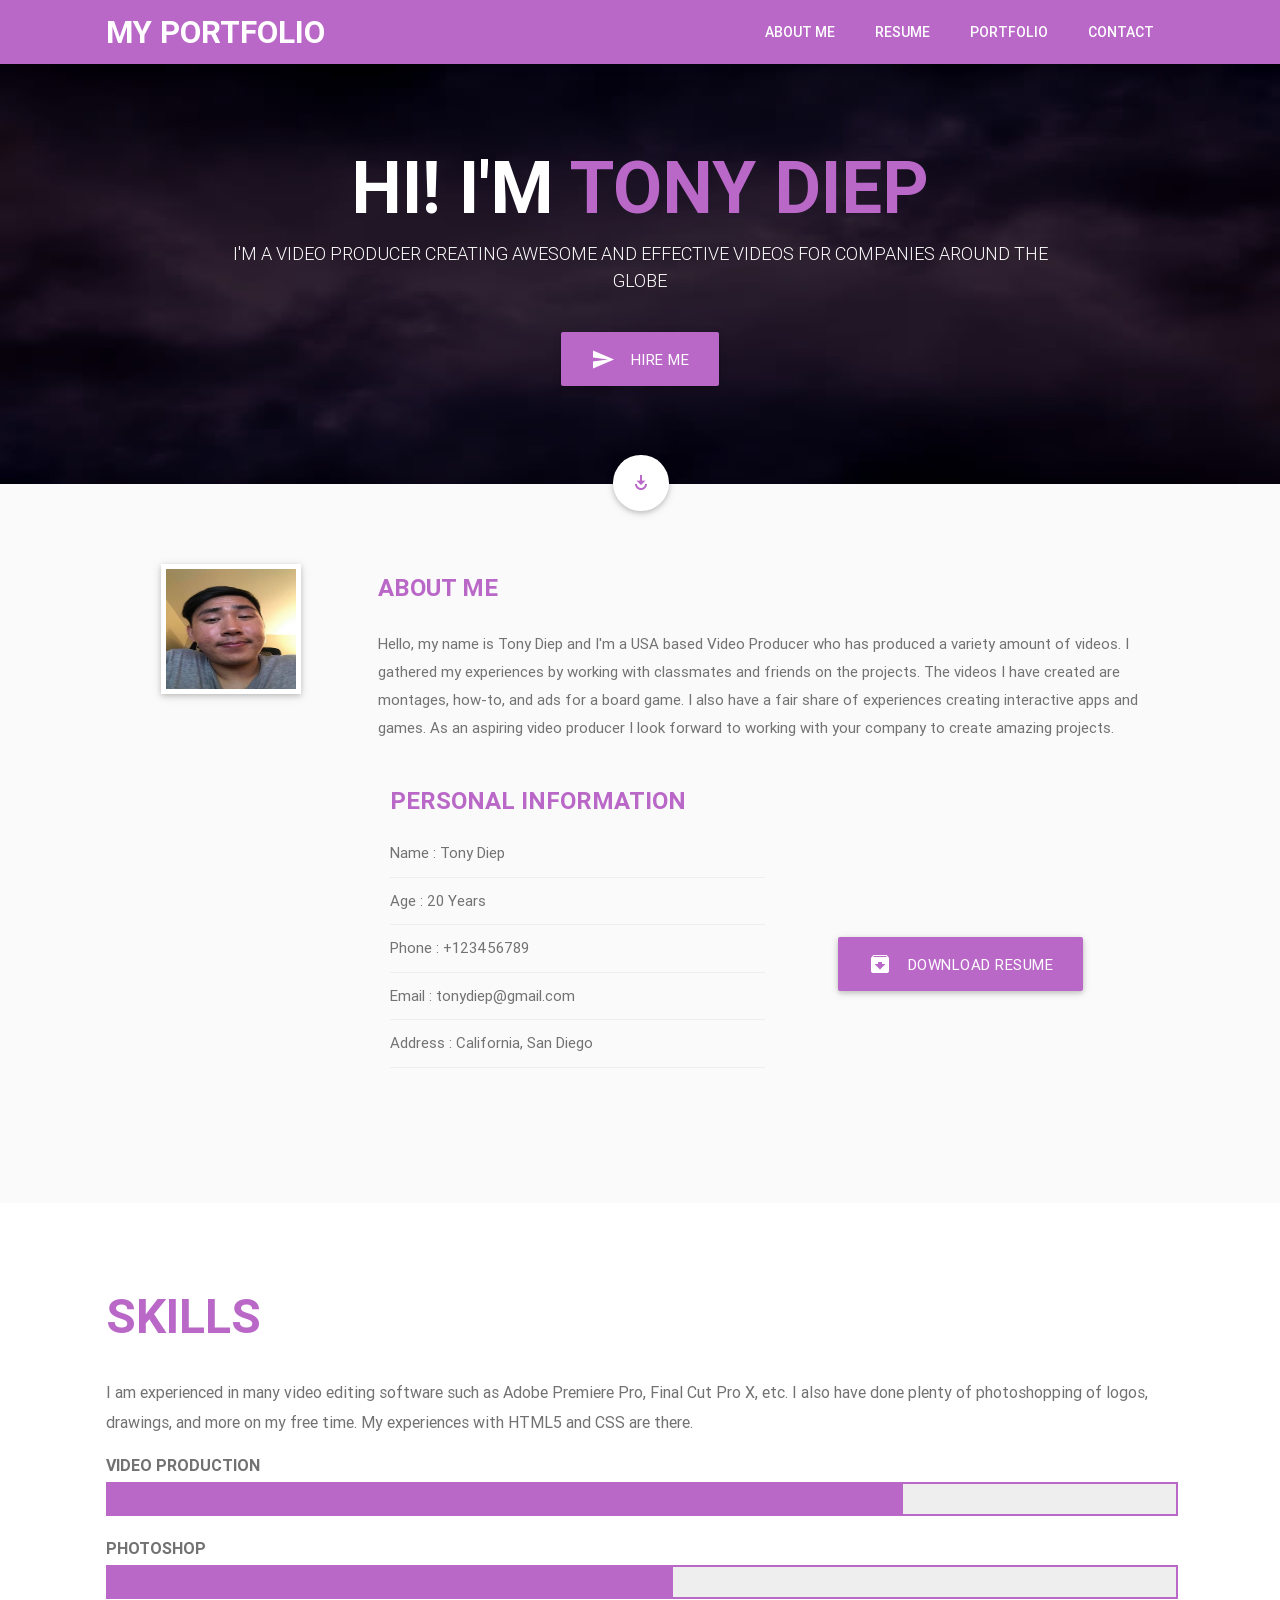
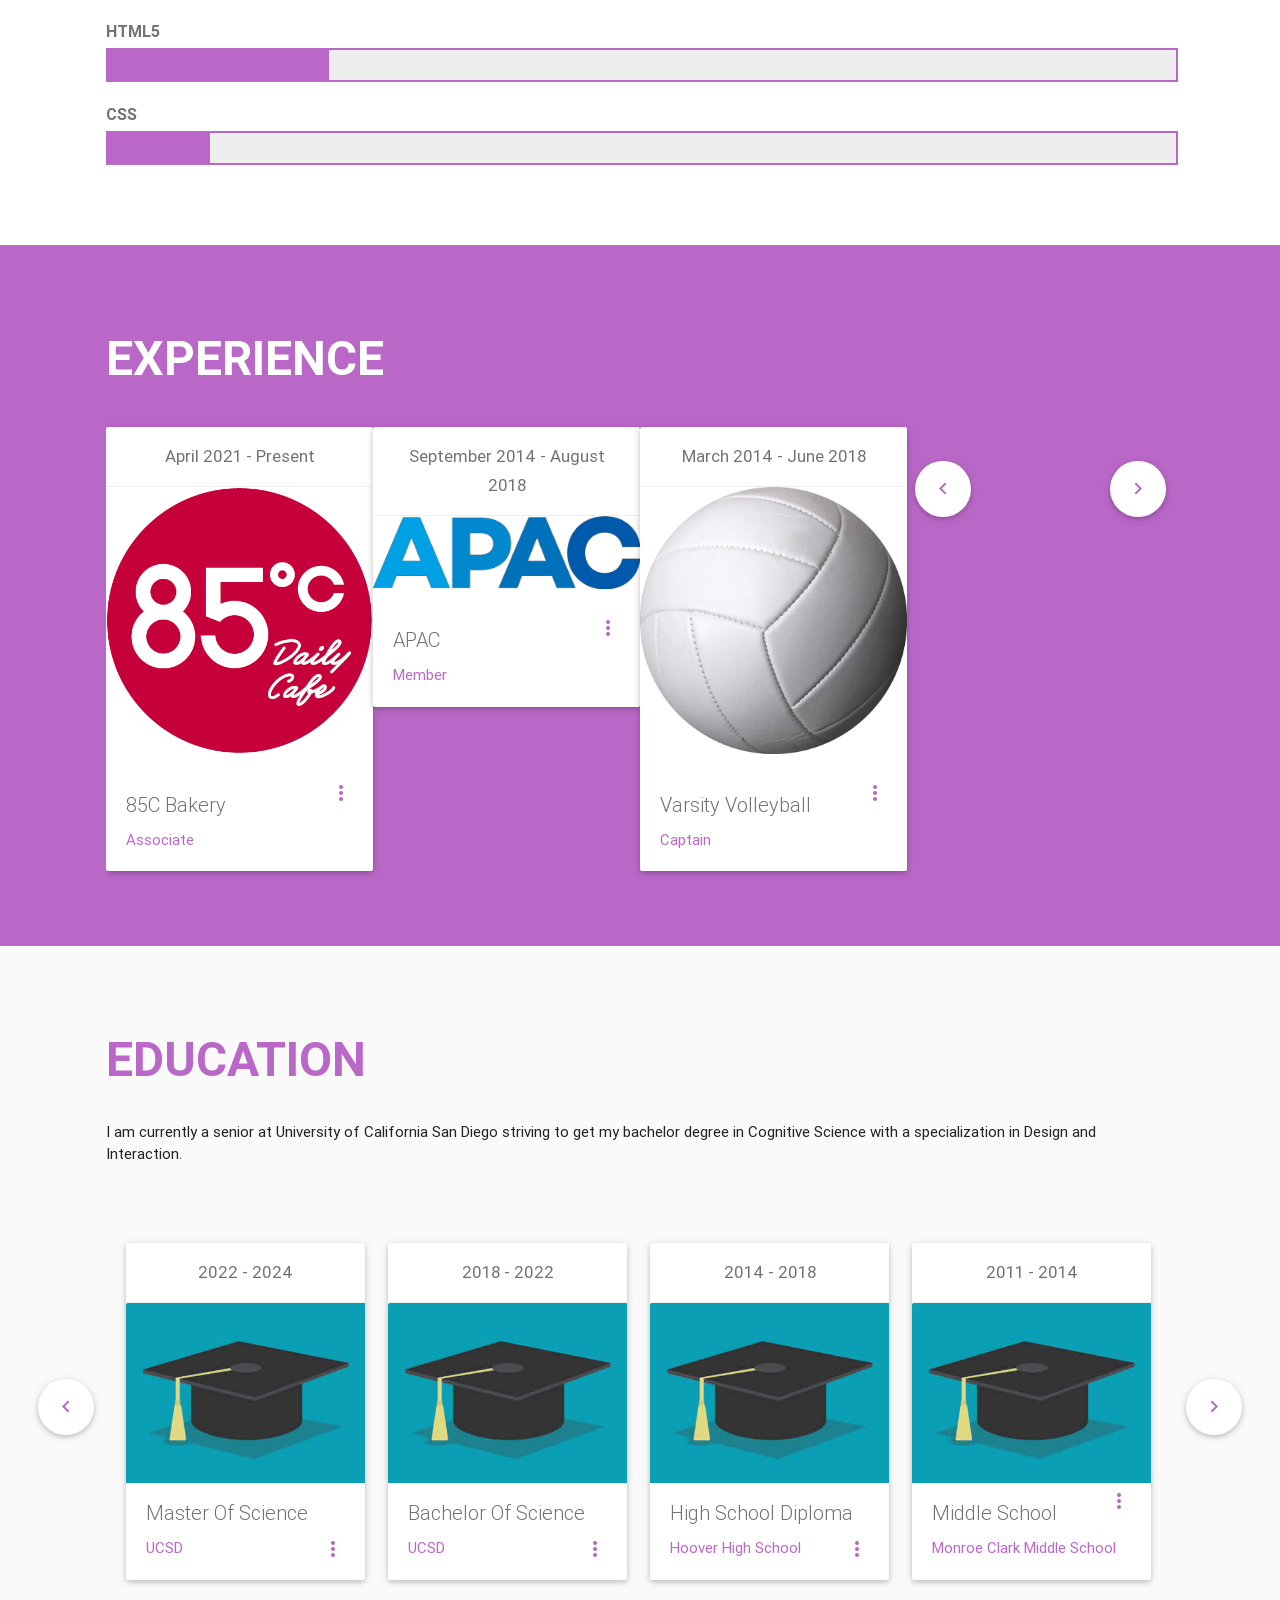
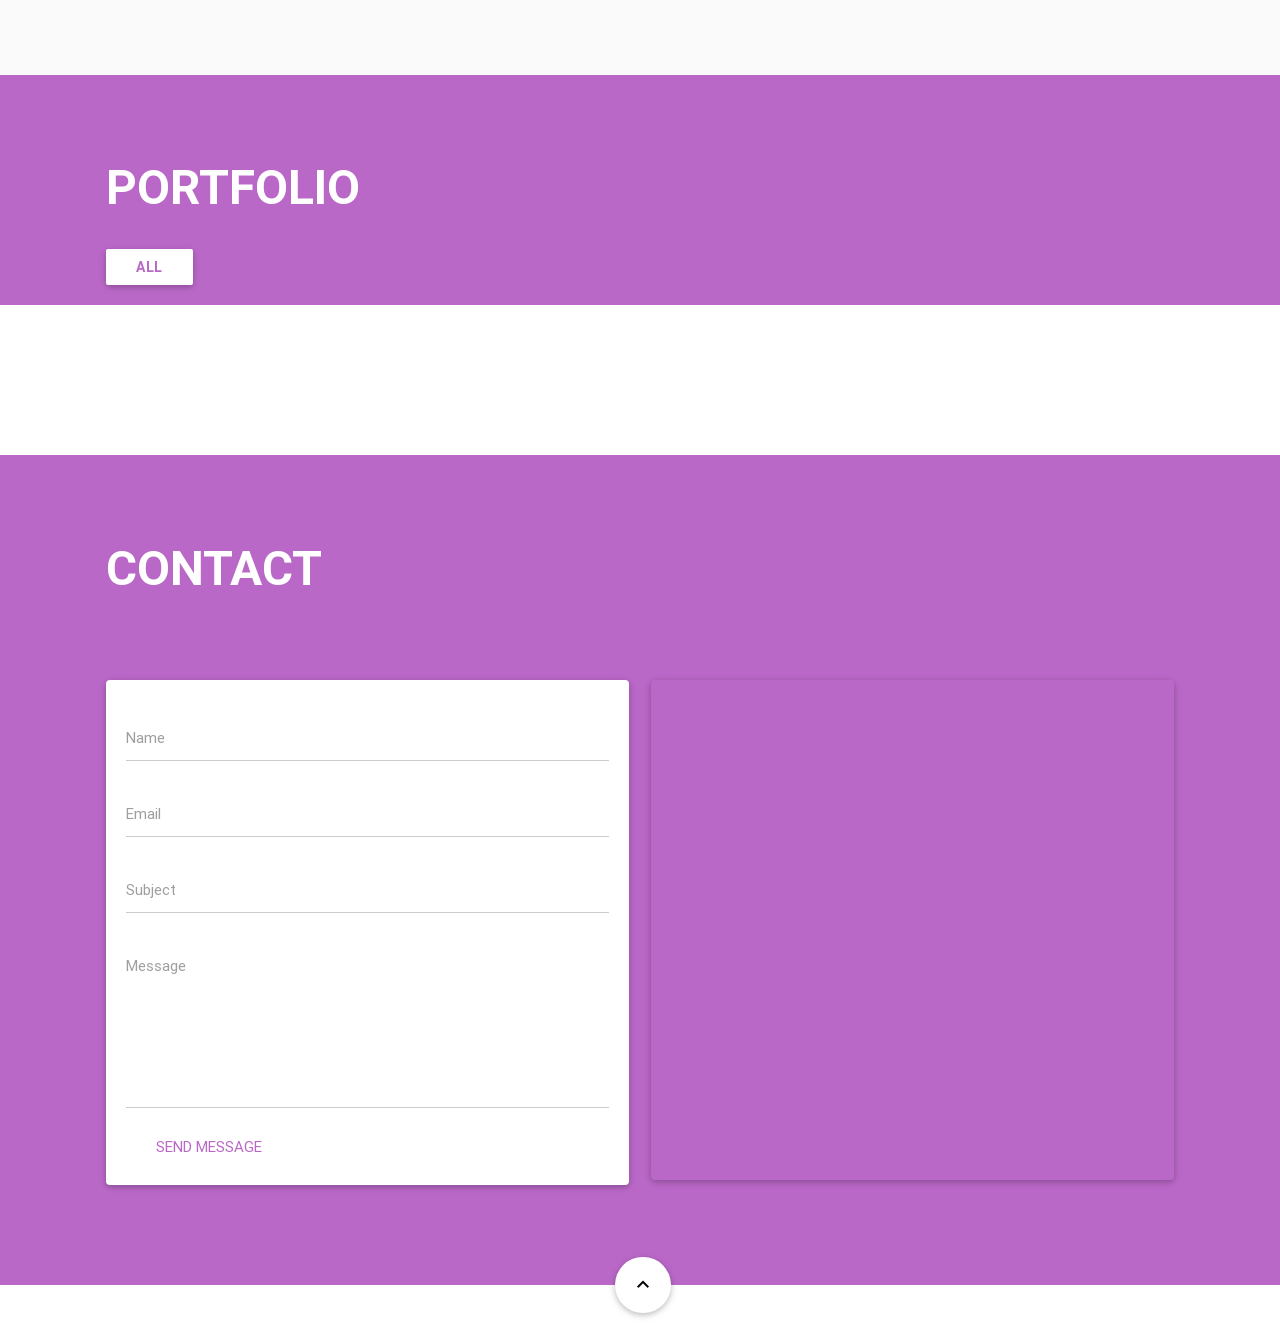
==== commit 5f637fb2: "Update index.html" ====
--- a/index.html
+++ b/index.html
@@ -491,15 +491,5 @@
       <!-- Custom Js -->
       <script src="js/custom.js"></script>
       <script>$(window).load(function(){$('#preloader').fadeOut()})</script>
-<script>
-.dark-mode {
-  background-color: black;
-  color: white;
-}
-</script>
-<script>
-  var element = document.body;
-  element.classList.toggle("dark-mode");
-</script>
     </body>
   </html>
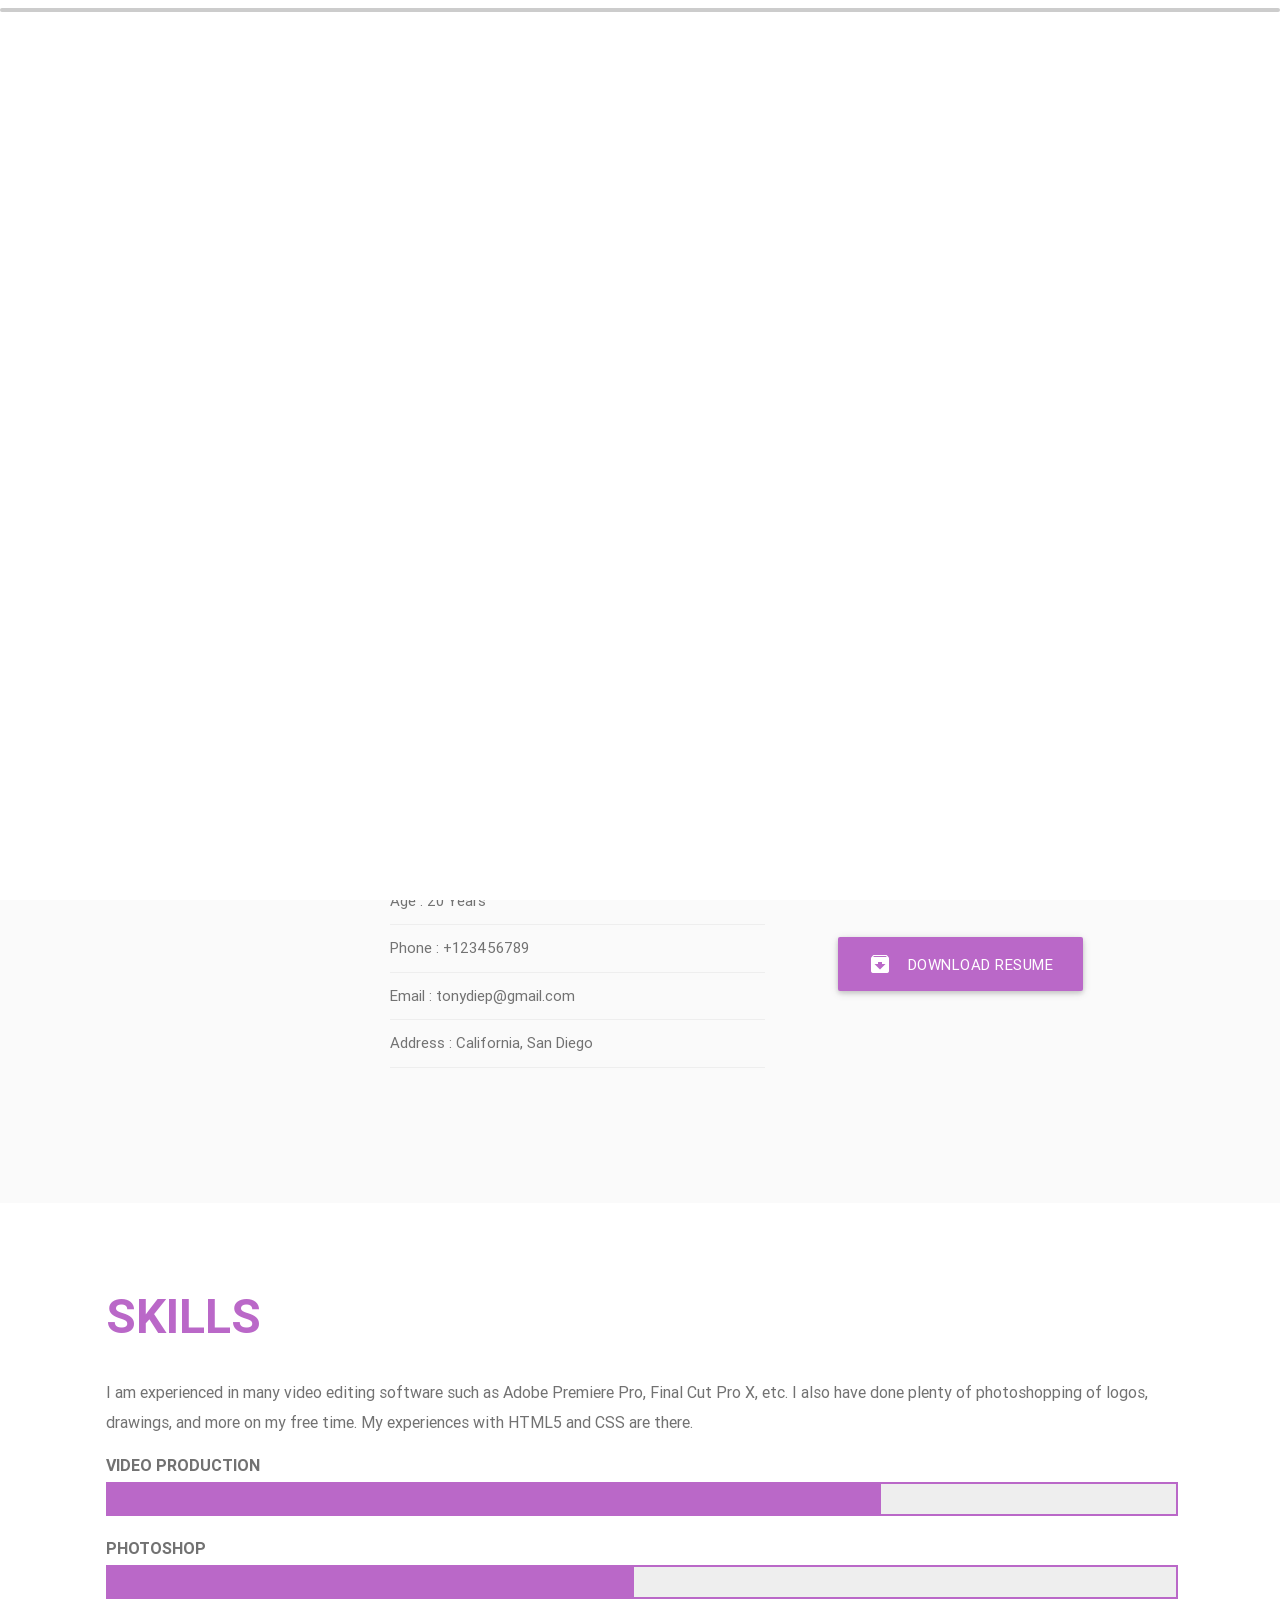
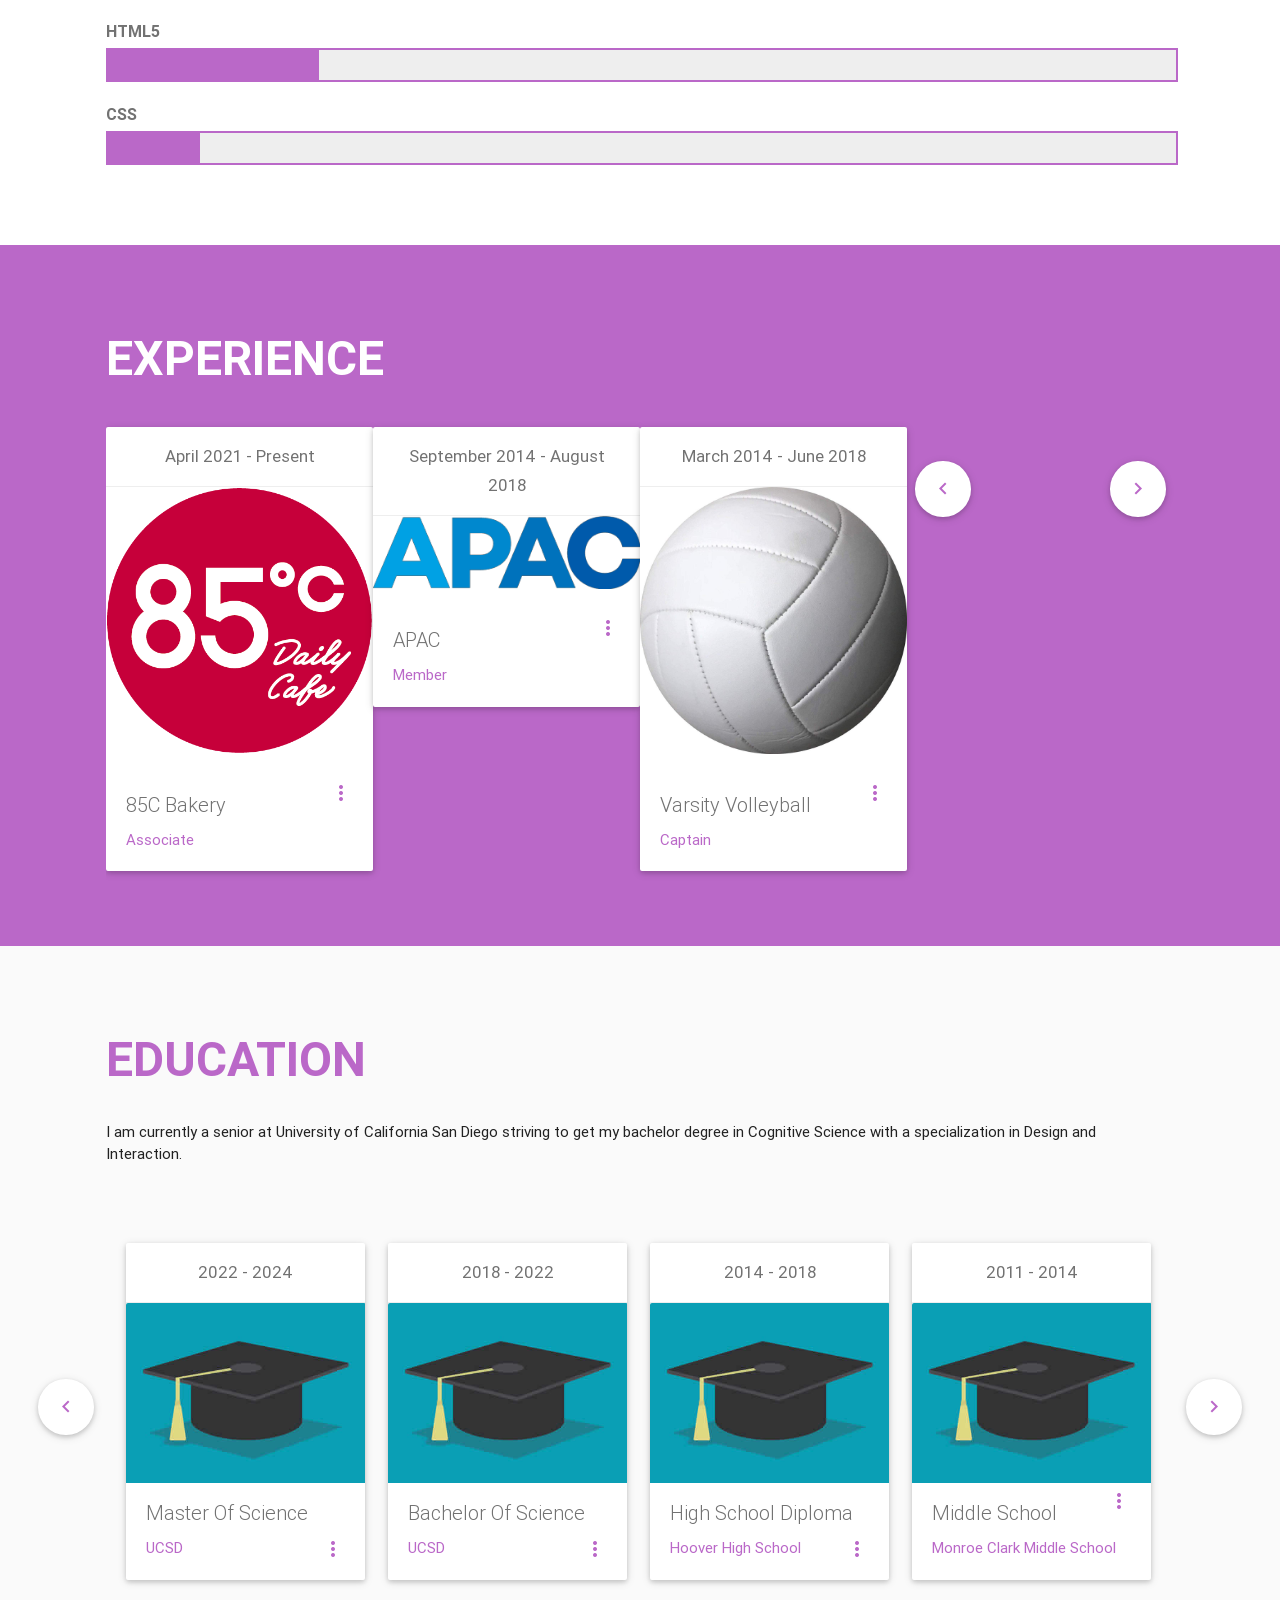
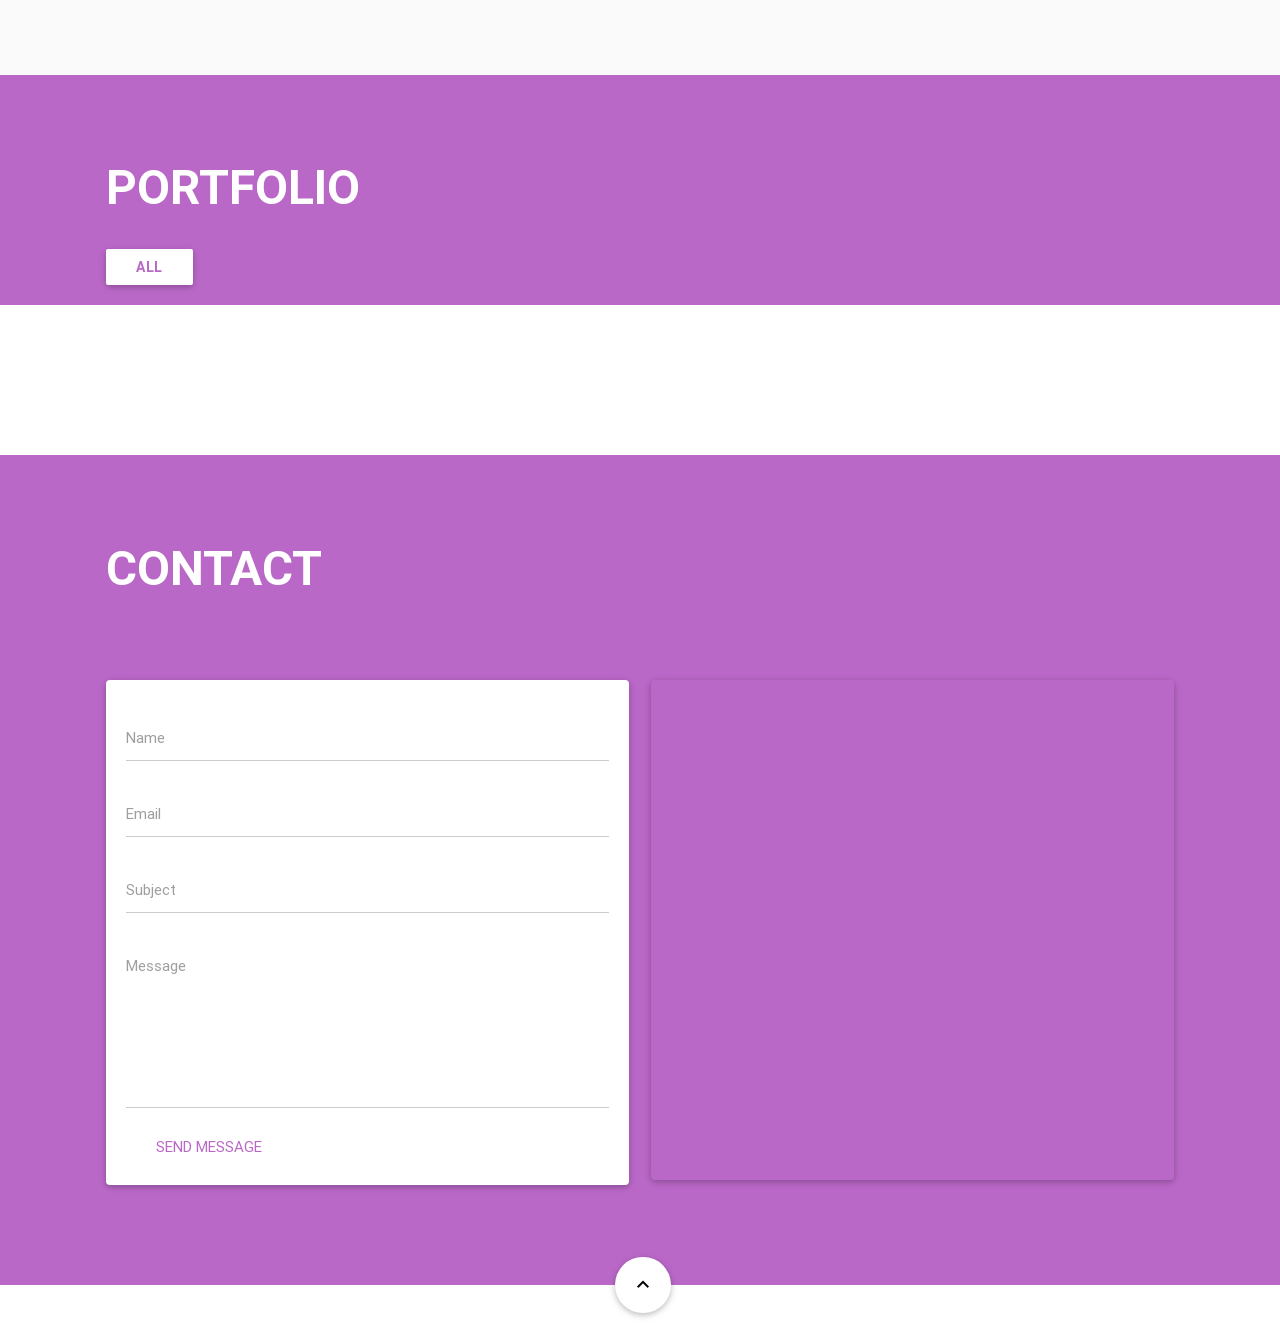
==== commit ea246d69: "Update index.html" ====
--- a/index.html
+++ b/index.html
@@ -490,6 +490,6 @@
 
       <!-- Custom Js -->
       <script src="js/custom.js"></script>
-      <script>$(window).load(function(){$('#preloader').fadeOut()})</script>
+      <!--script>$(window).load(function(){$('#preloader').fadeOut()})</script-->
     </body>
   </html>
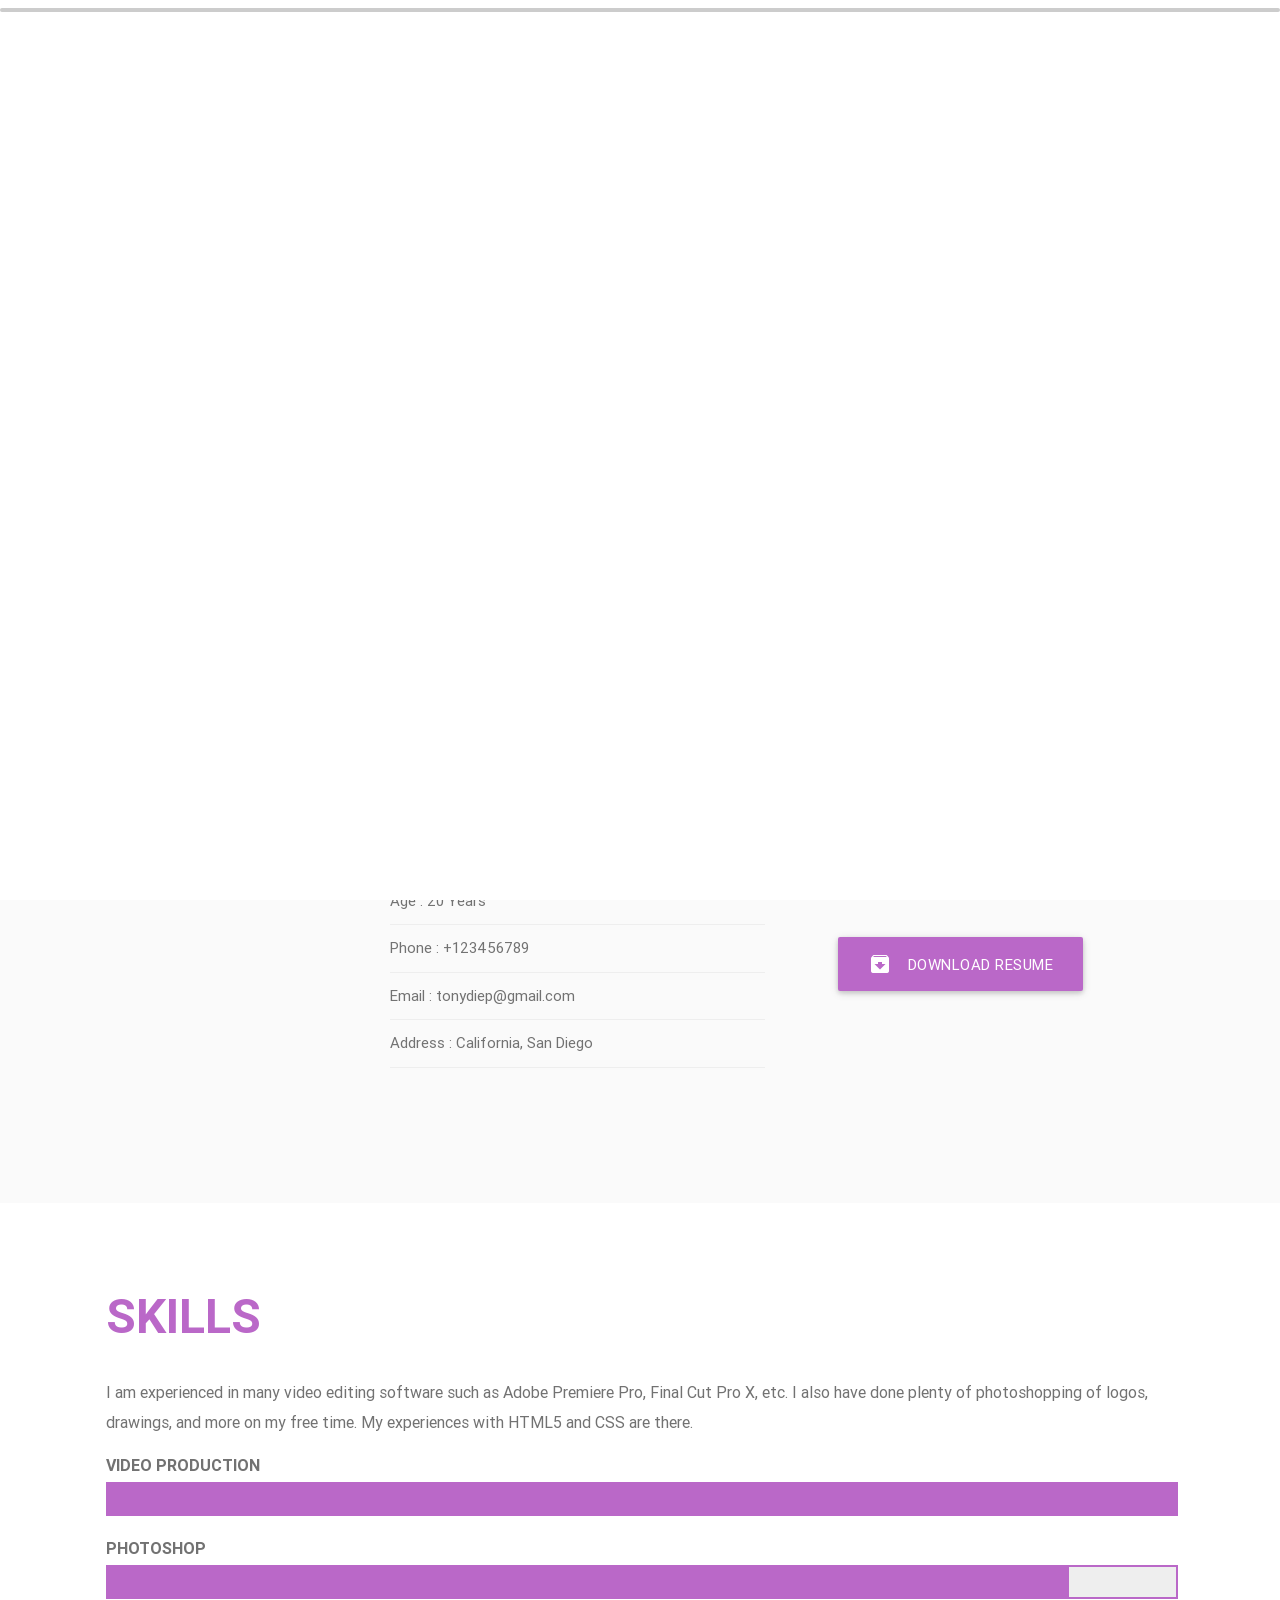
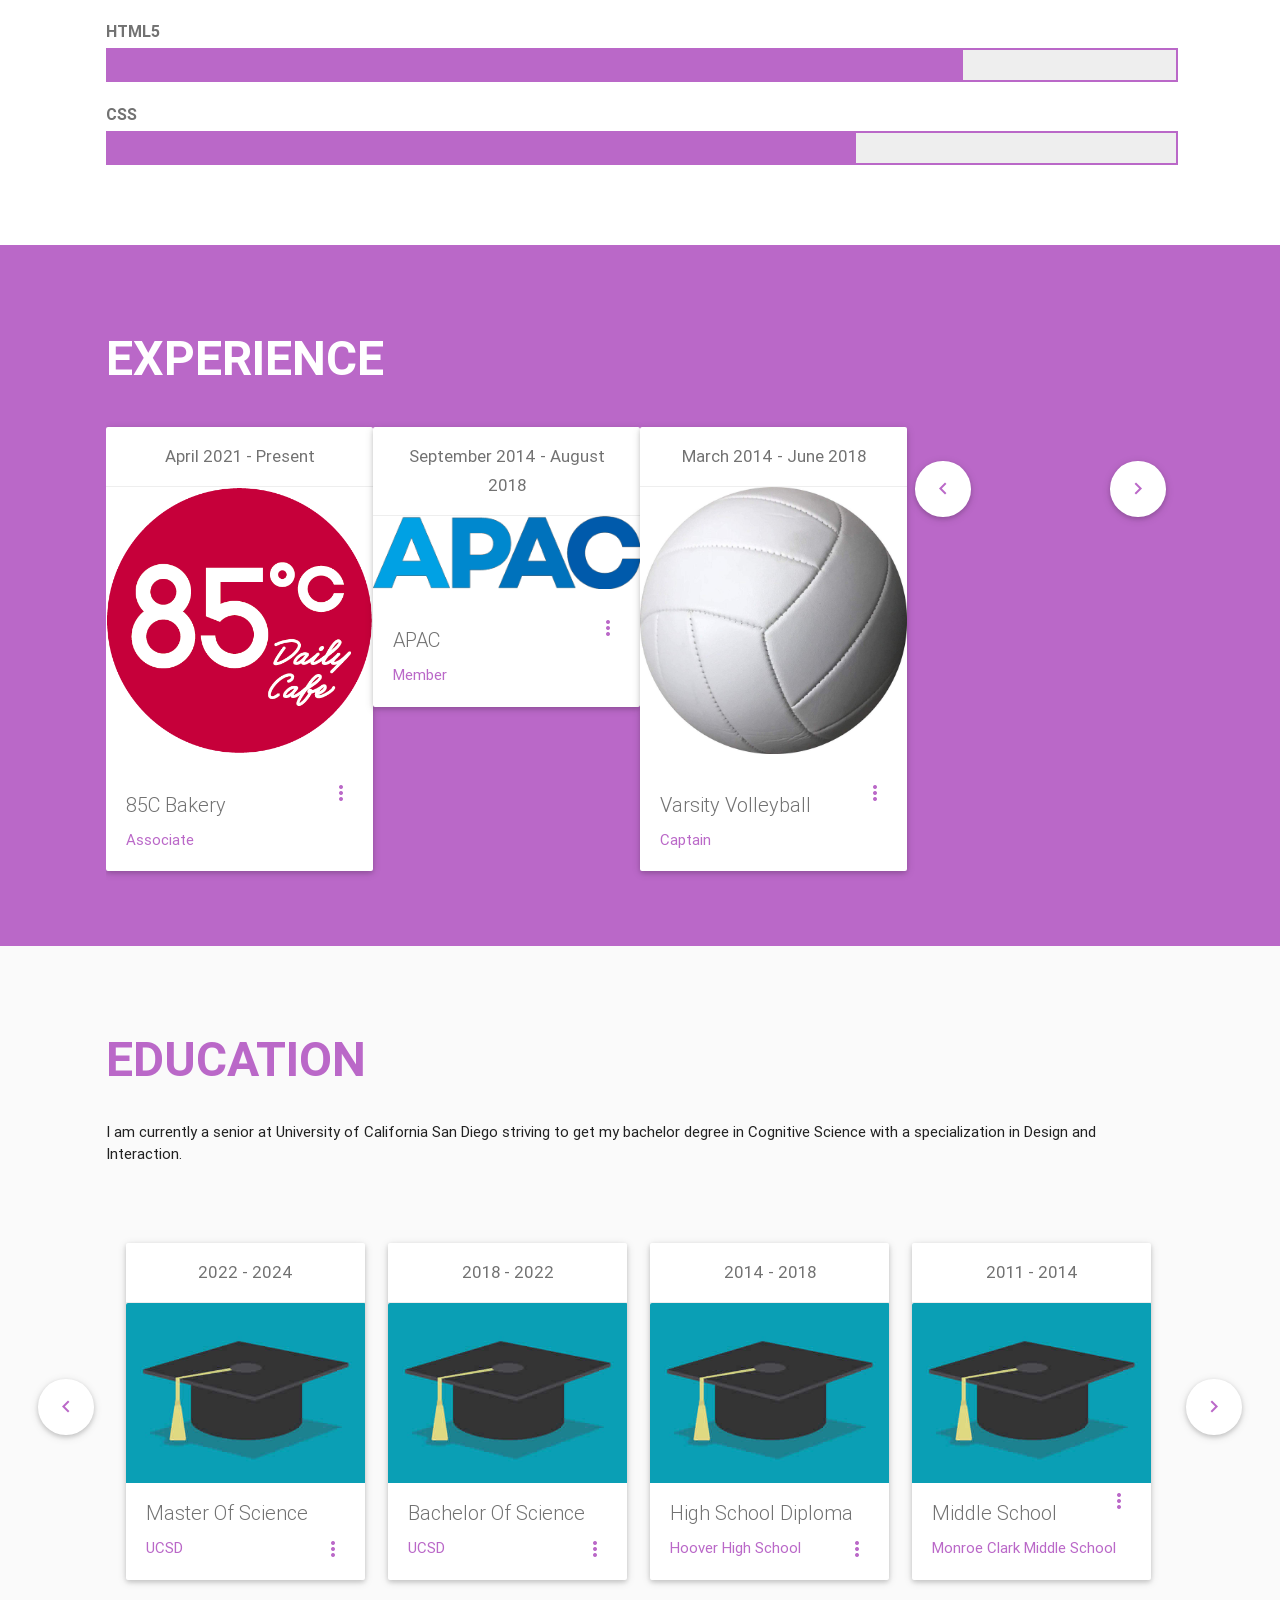
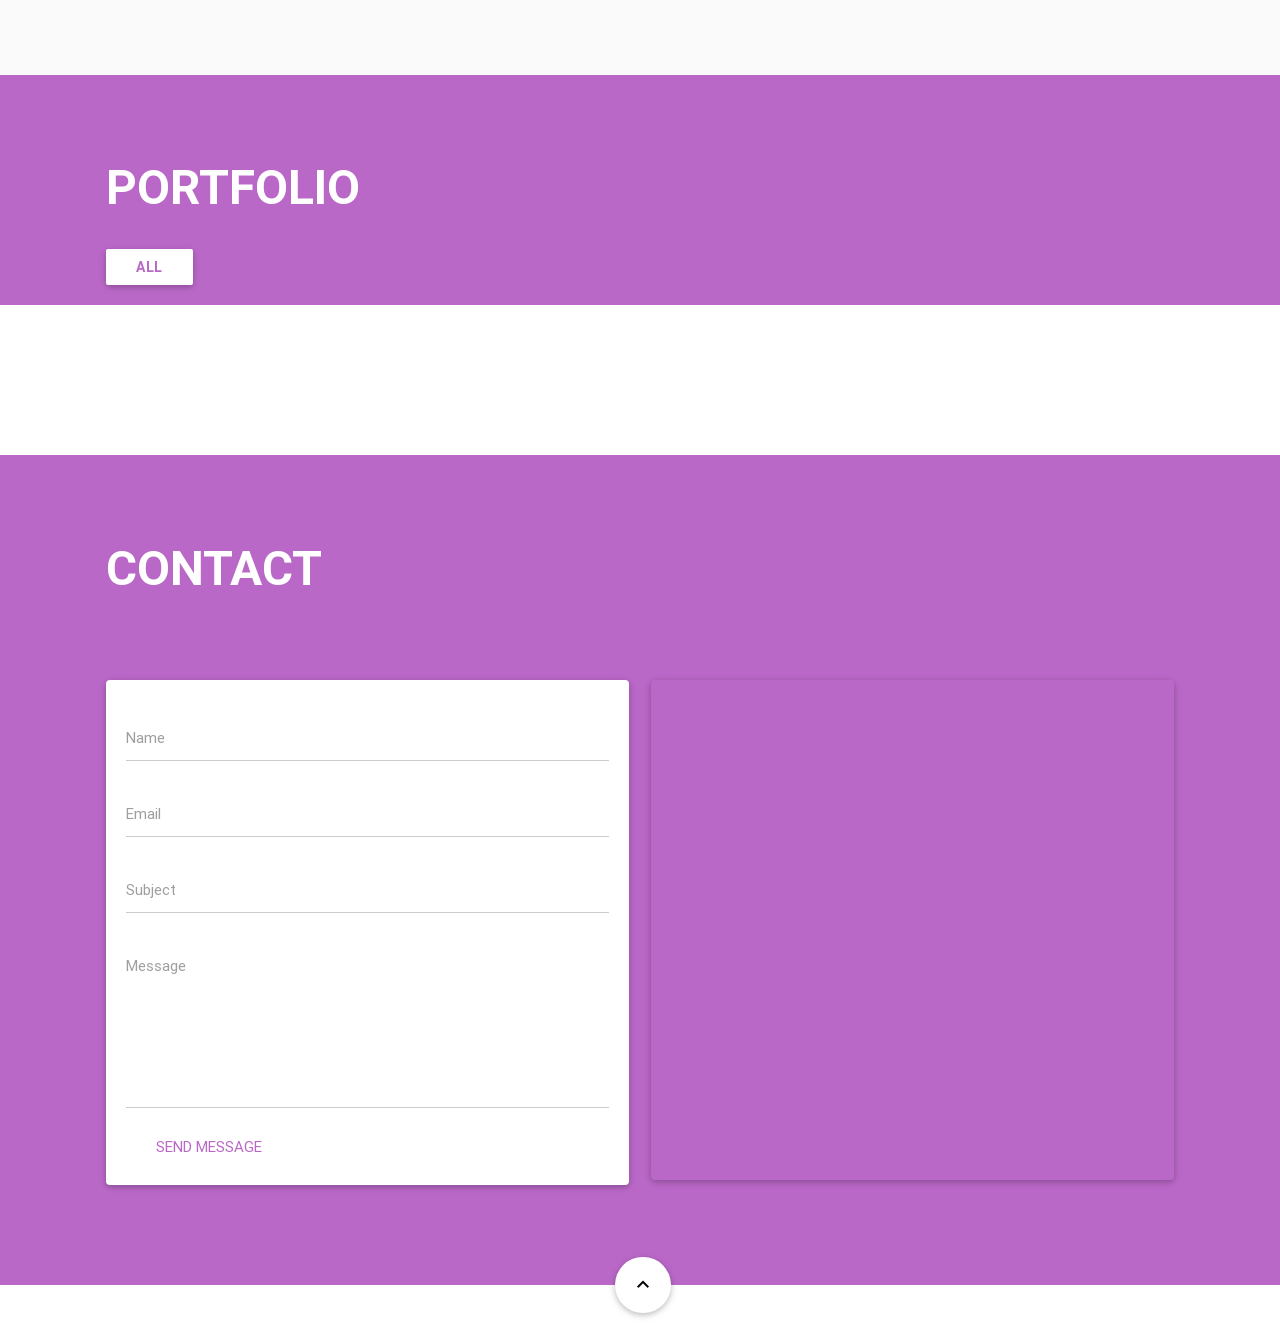
==== commit 0db210f3: "Update index.html" ====
--- a/index.html
+++ b/index.html
@@ -478,6 +478,7 @@
       <!-- Materialize js -->
       <script type="text/javascript" src="js/materialize.min.js"></script>
       <!-- Skill Progress Bar -->
+      <script src="js/custom.js"></script>
       <script src="js/appear.min.js" type="text/javascript"></script>
       <script src="js/pro-bars.min.js" type="text/javascript"></script>
       <!-- Owl slider -->
@@ -489,7 +490,7 @@
       <script src="js/jquery.counterup.min.js"></script>
 
       <!-- Custom Js -->
-      <script src="js/custom.js"></script>
+      
       <!--script>$(window).load(function(){$('#preloader').fadeOut()})</script-->
     </body>
   </html>
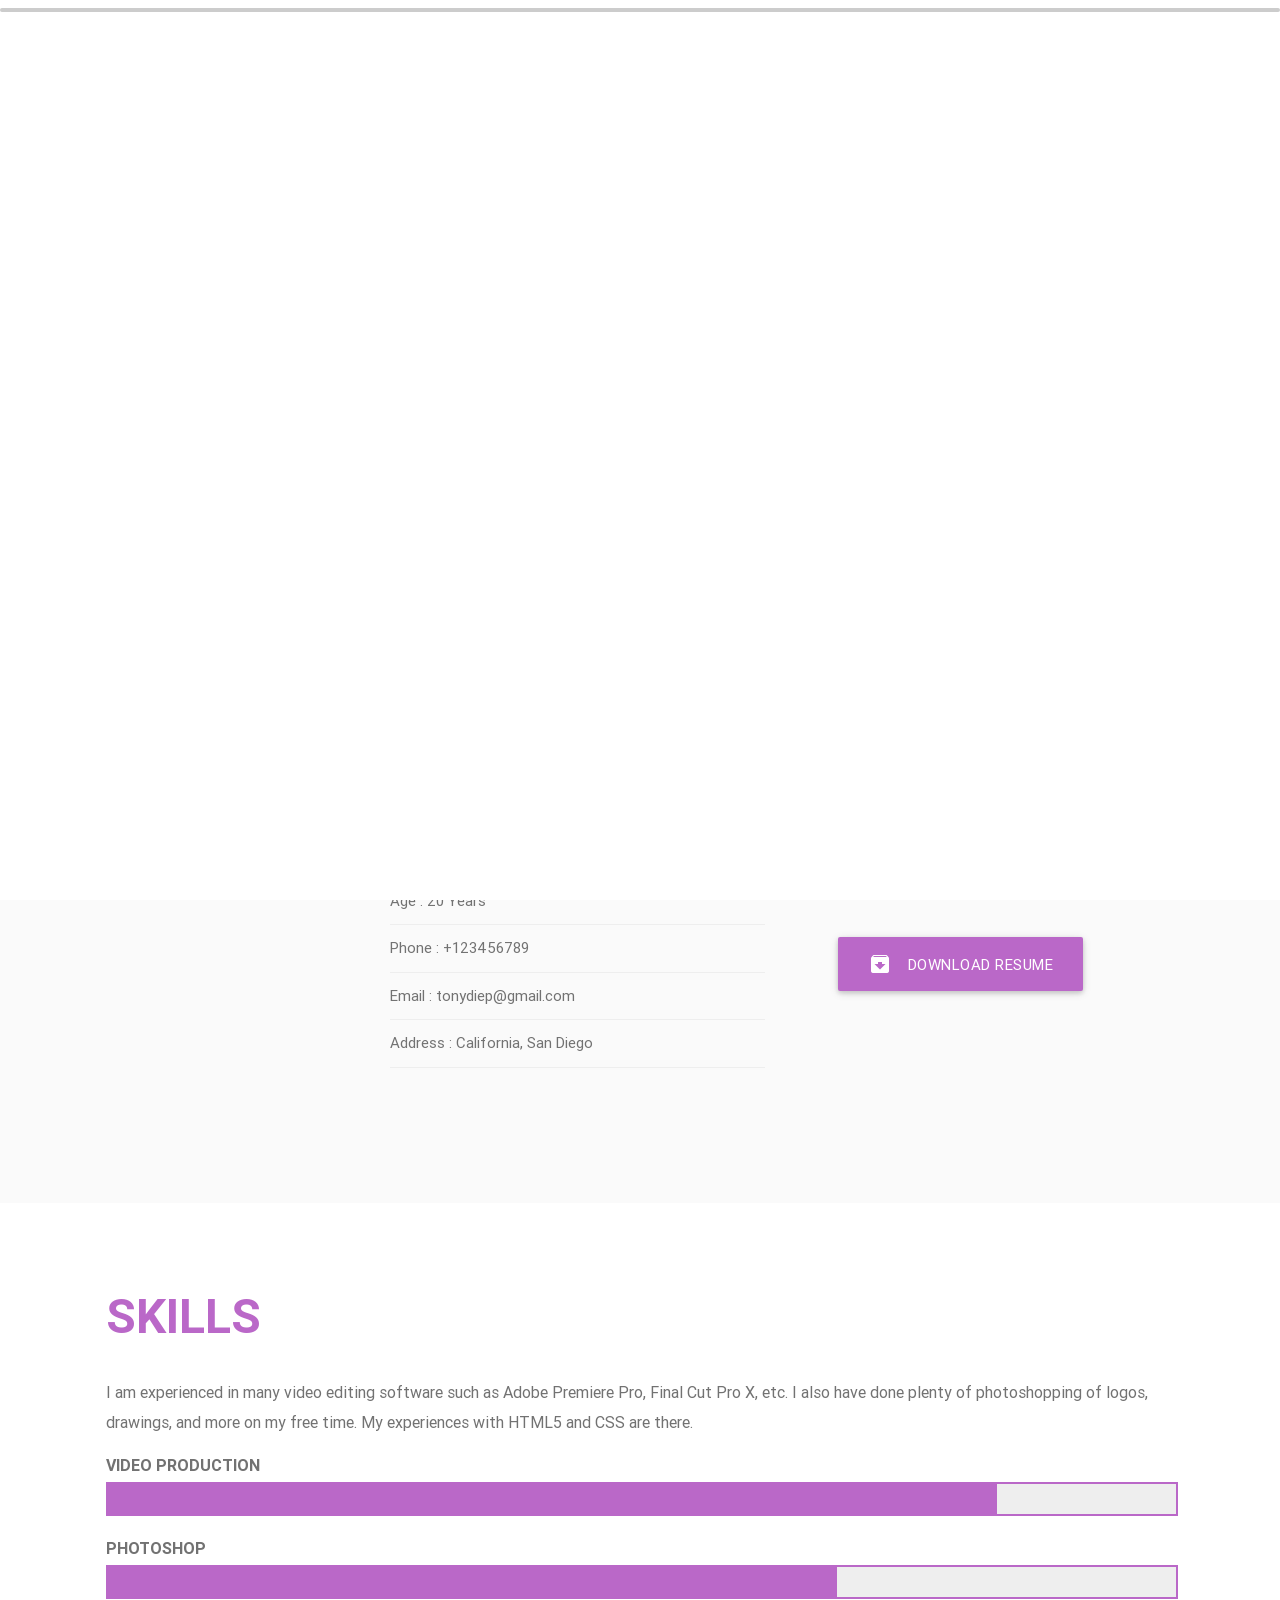
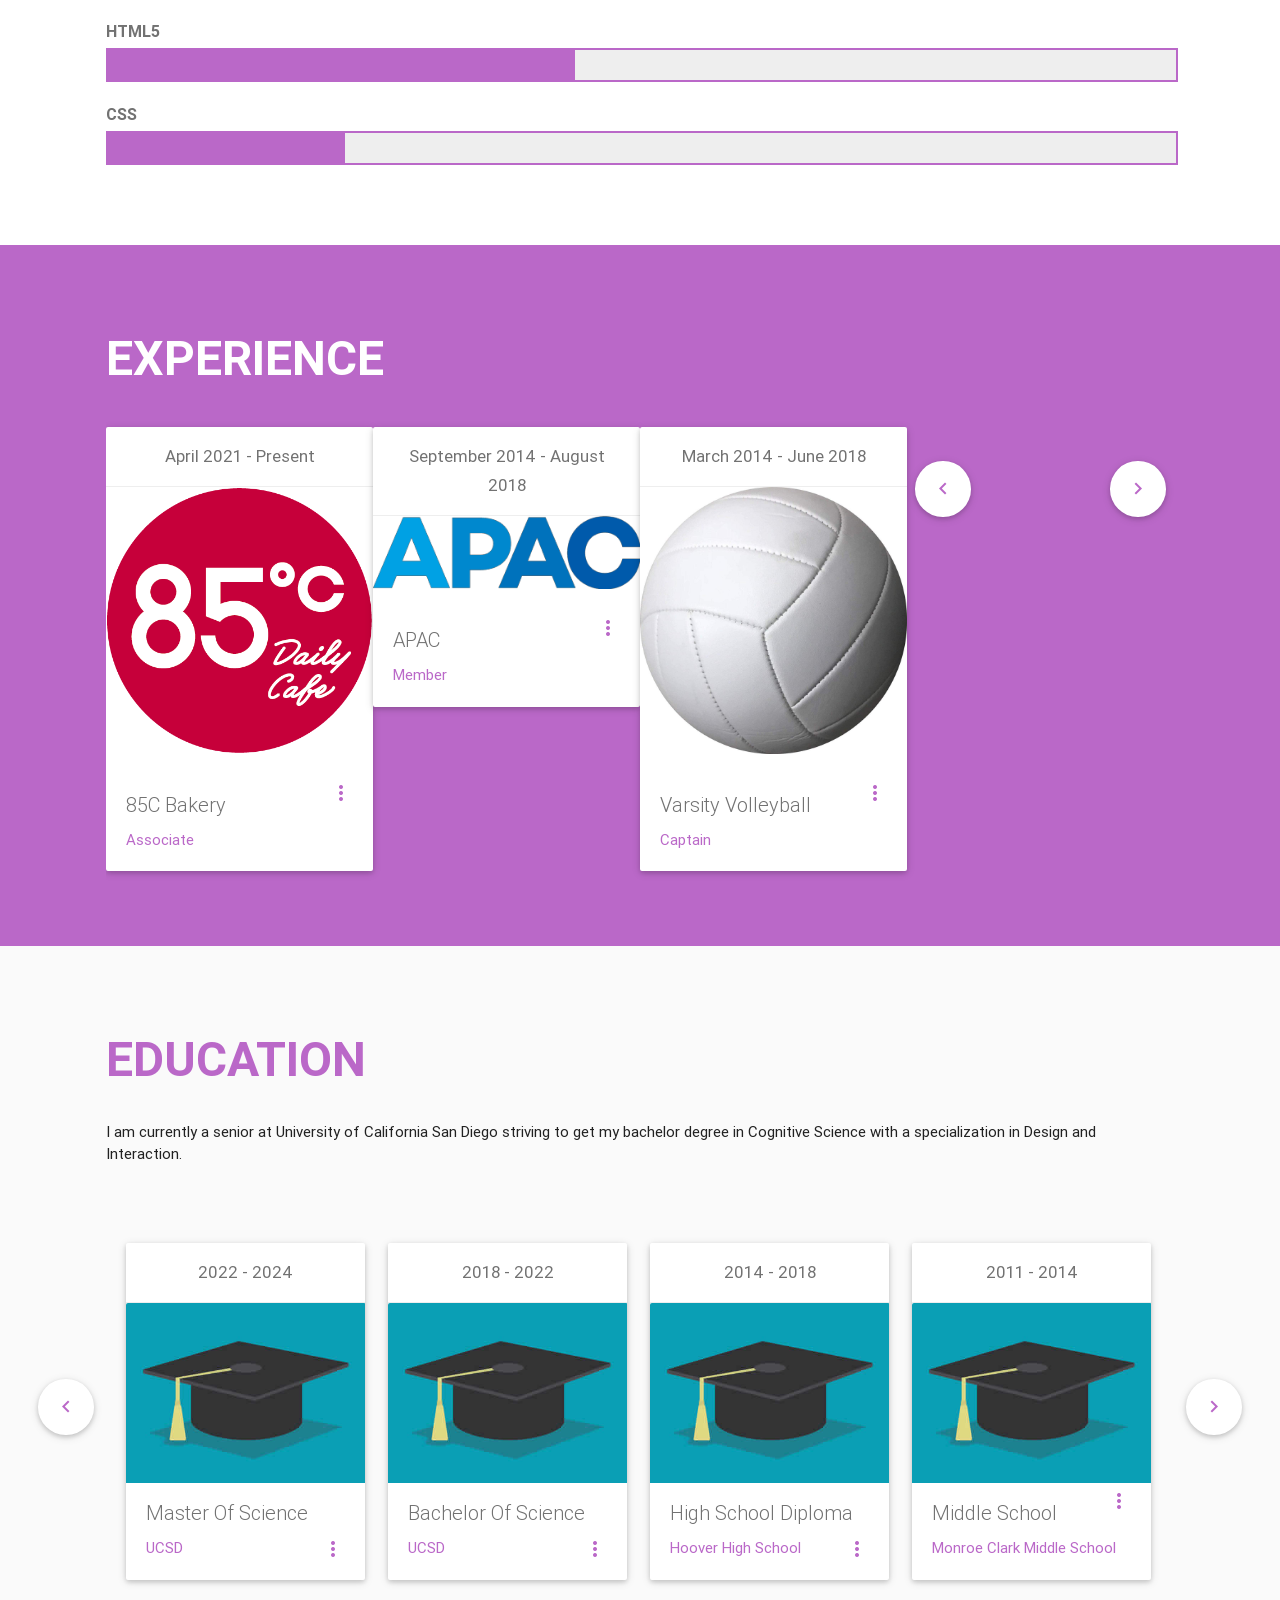
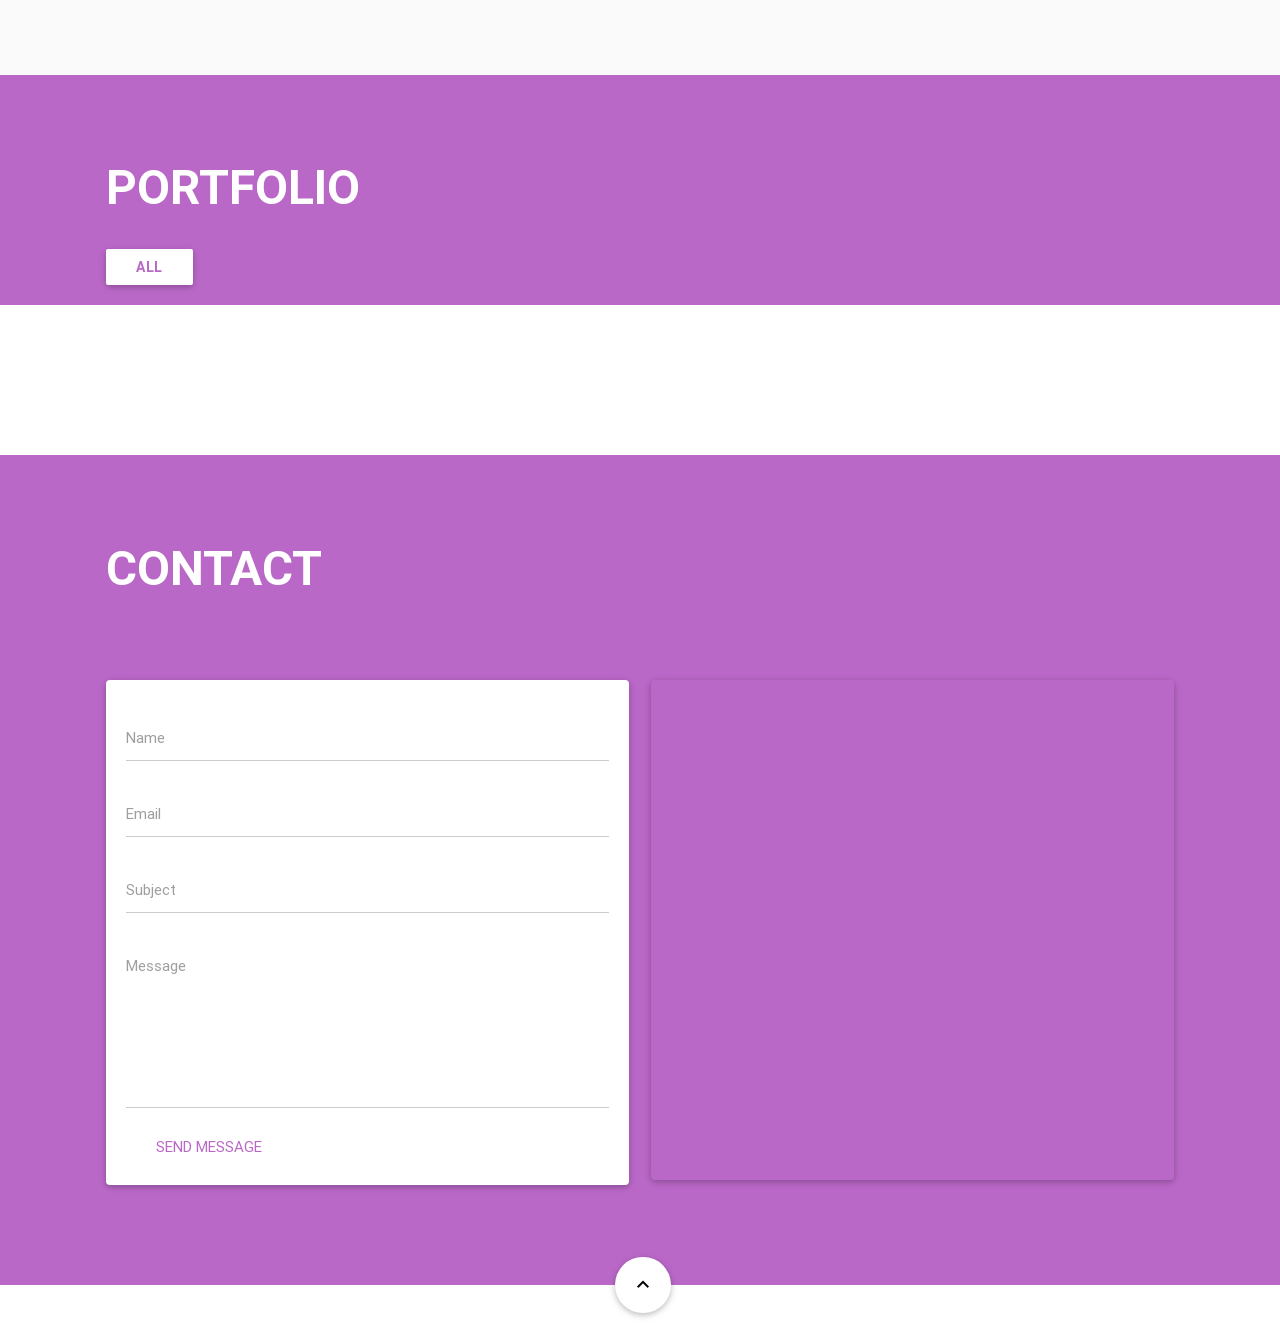
==== commit 46df5d64: "Update index.html" ====
--- a/index.html
+++ b/index.html
@@ -478,7 +478,6 @@
       <!-- Materialize js -->
       <script type="text/javascript" src="js/materialize.min.js"></script>
       <!-- Skill Progress Bar -->
-      <script src="js/custom.js"></script>
       <script src="js/appear.min.js" type="text/javascript"></script>
       <script src="js/pro-bars.min.js" type="text/javascript"></script>
       <!-- Owl slider -->
@@ -490,7 +489,7 @@
       <script src="js/jquery.counterup.min.js"></script>
 
       <!-- Custom Js -->
-      
+      <script src="js/custom.js"></script>
       <!--script>$(window).load(function(){$('#preloader').fadeOut()})</script-->
     </body>
   </html>
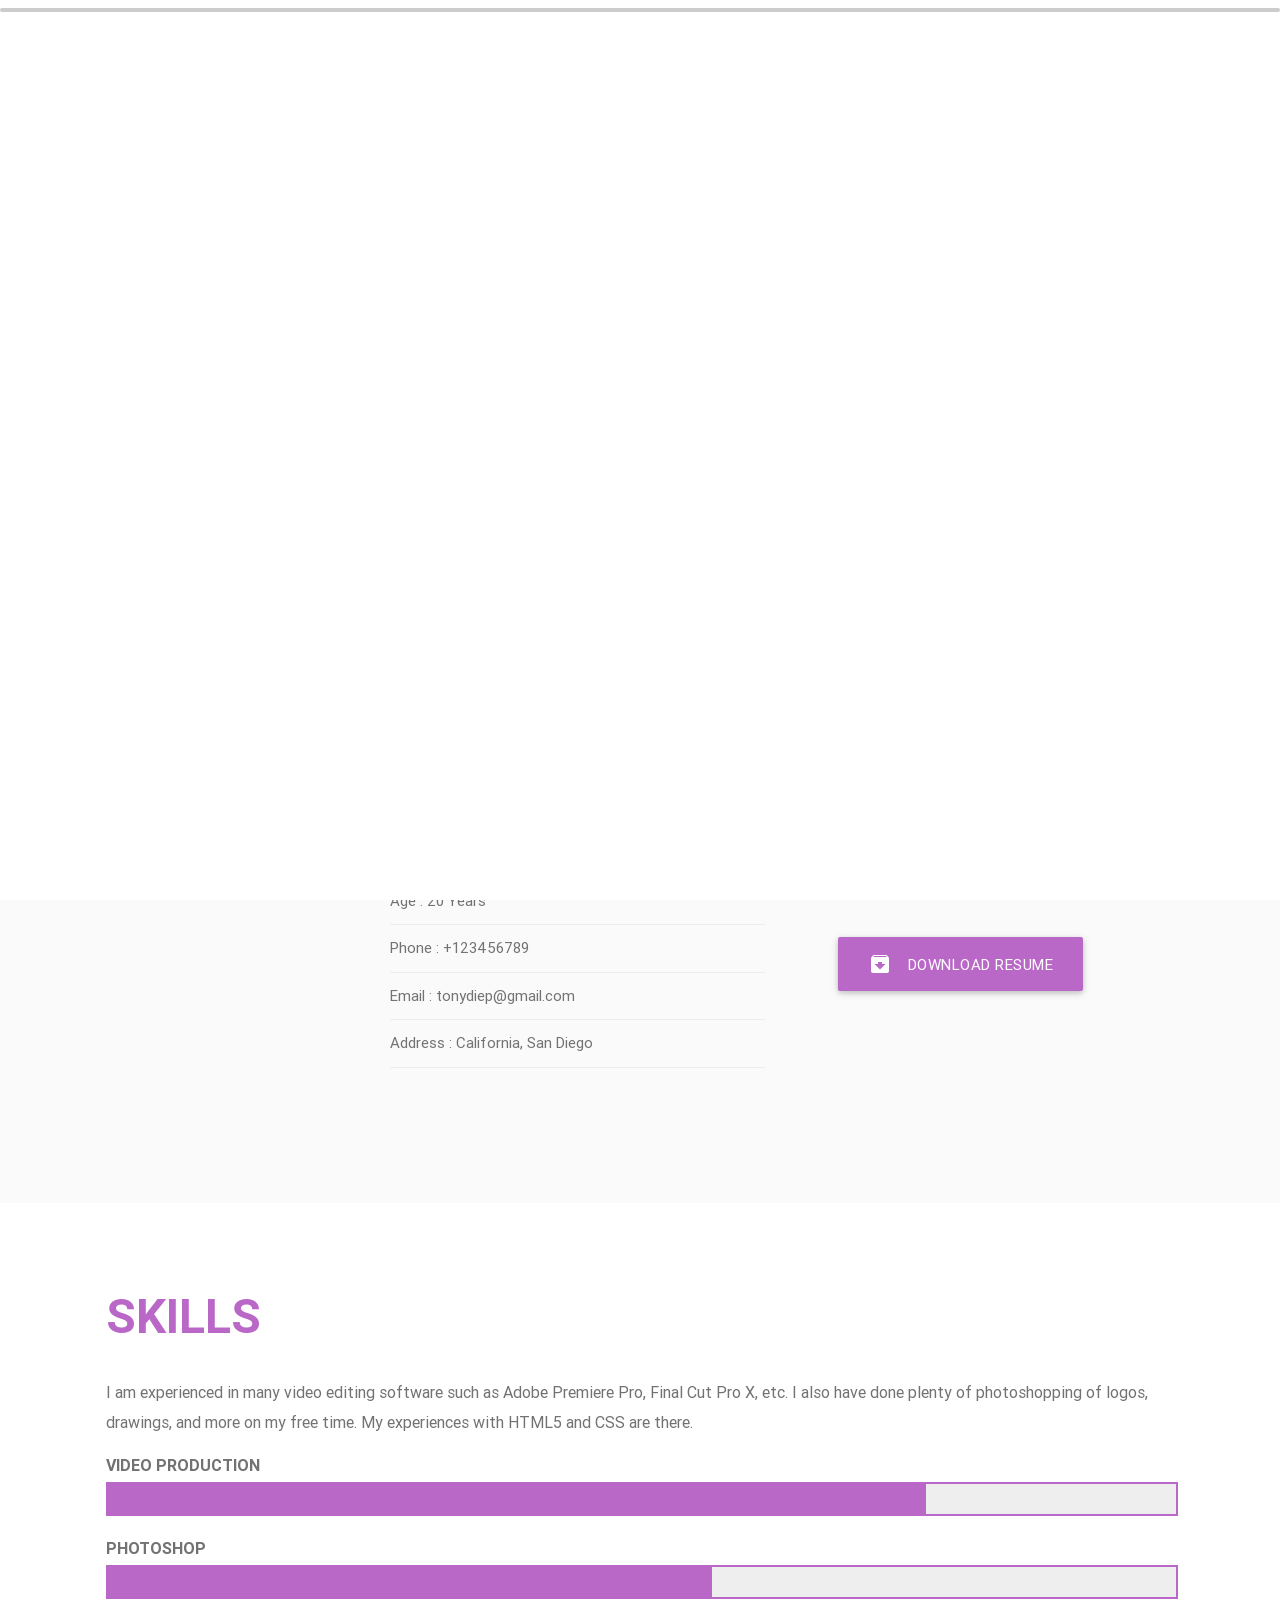
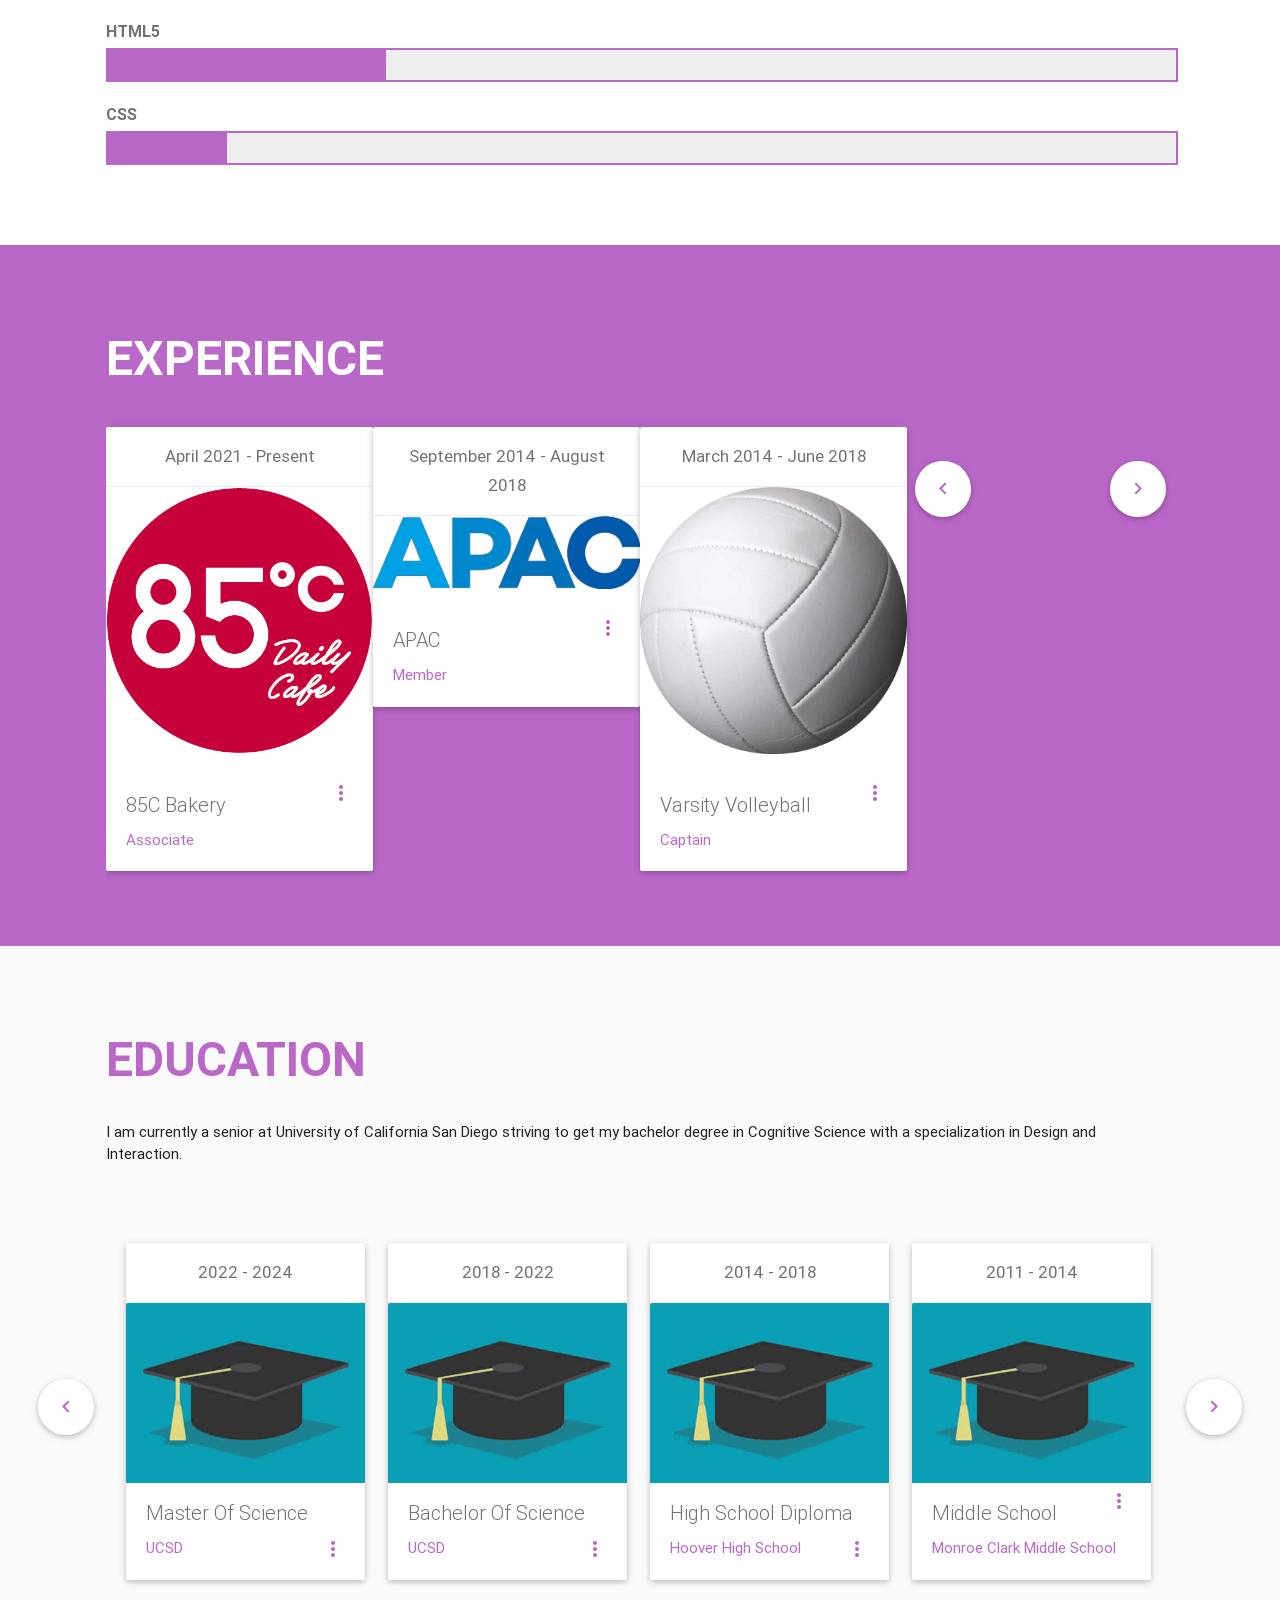
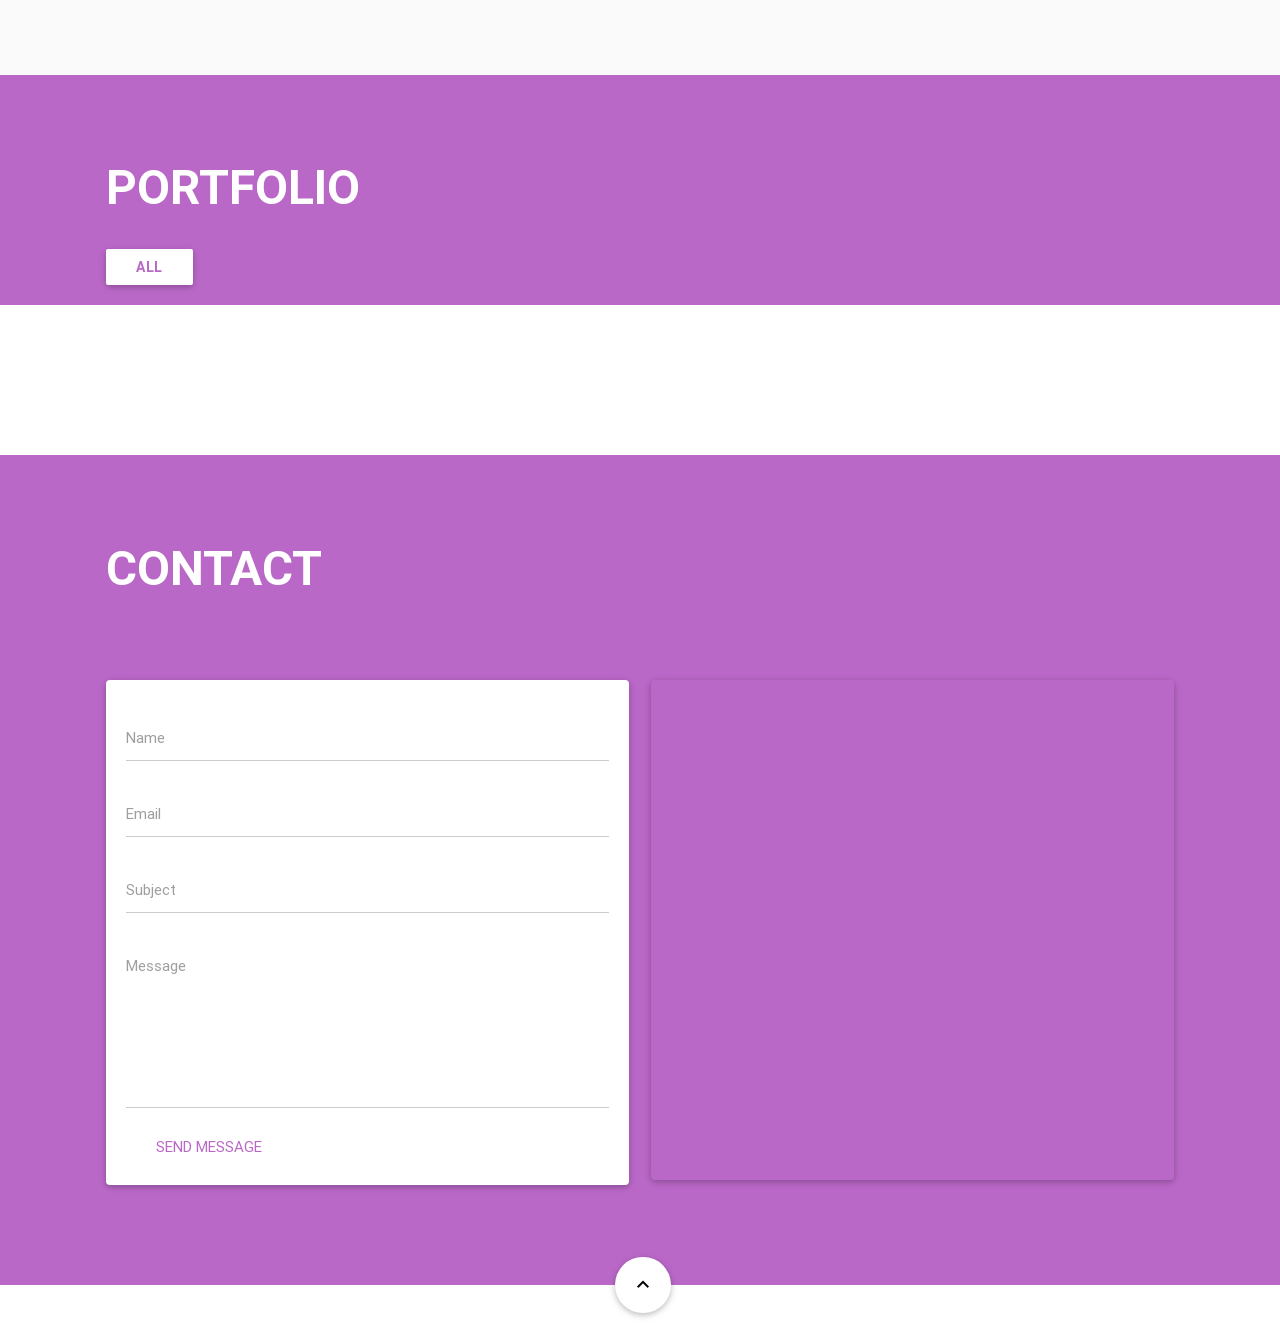
==== commit d032dcb9: "Update index.html" ====
--- a/index.html
+++ b/index.html
@@ -19,7 +19,7 @@
       <link href="style.css" type="text/css" rel="stylesheet" media="screen,projection"/>
 
       <!-- Font -->
-      <link href="http://fonts.googleapis.com/icon?family=Material+Icons" rel="stylesheet">
+      <link href="https://fonts.googleapis.com/icon?family=Material+Icons" rel="stylesheet">
 
     </head>
 
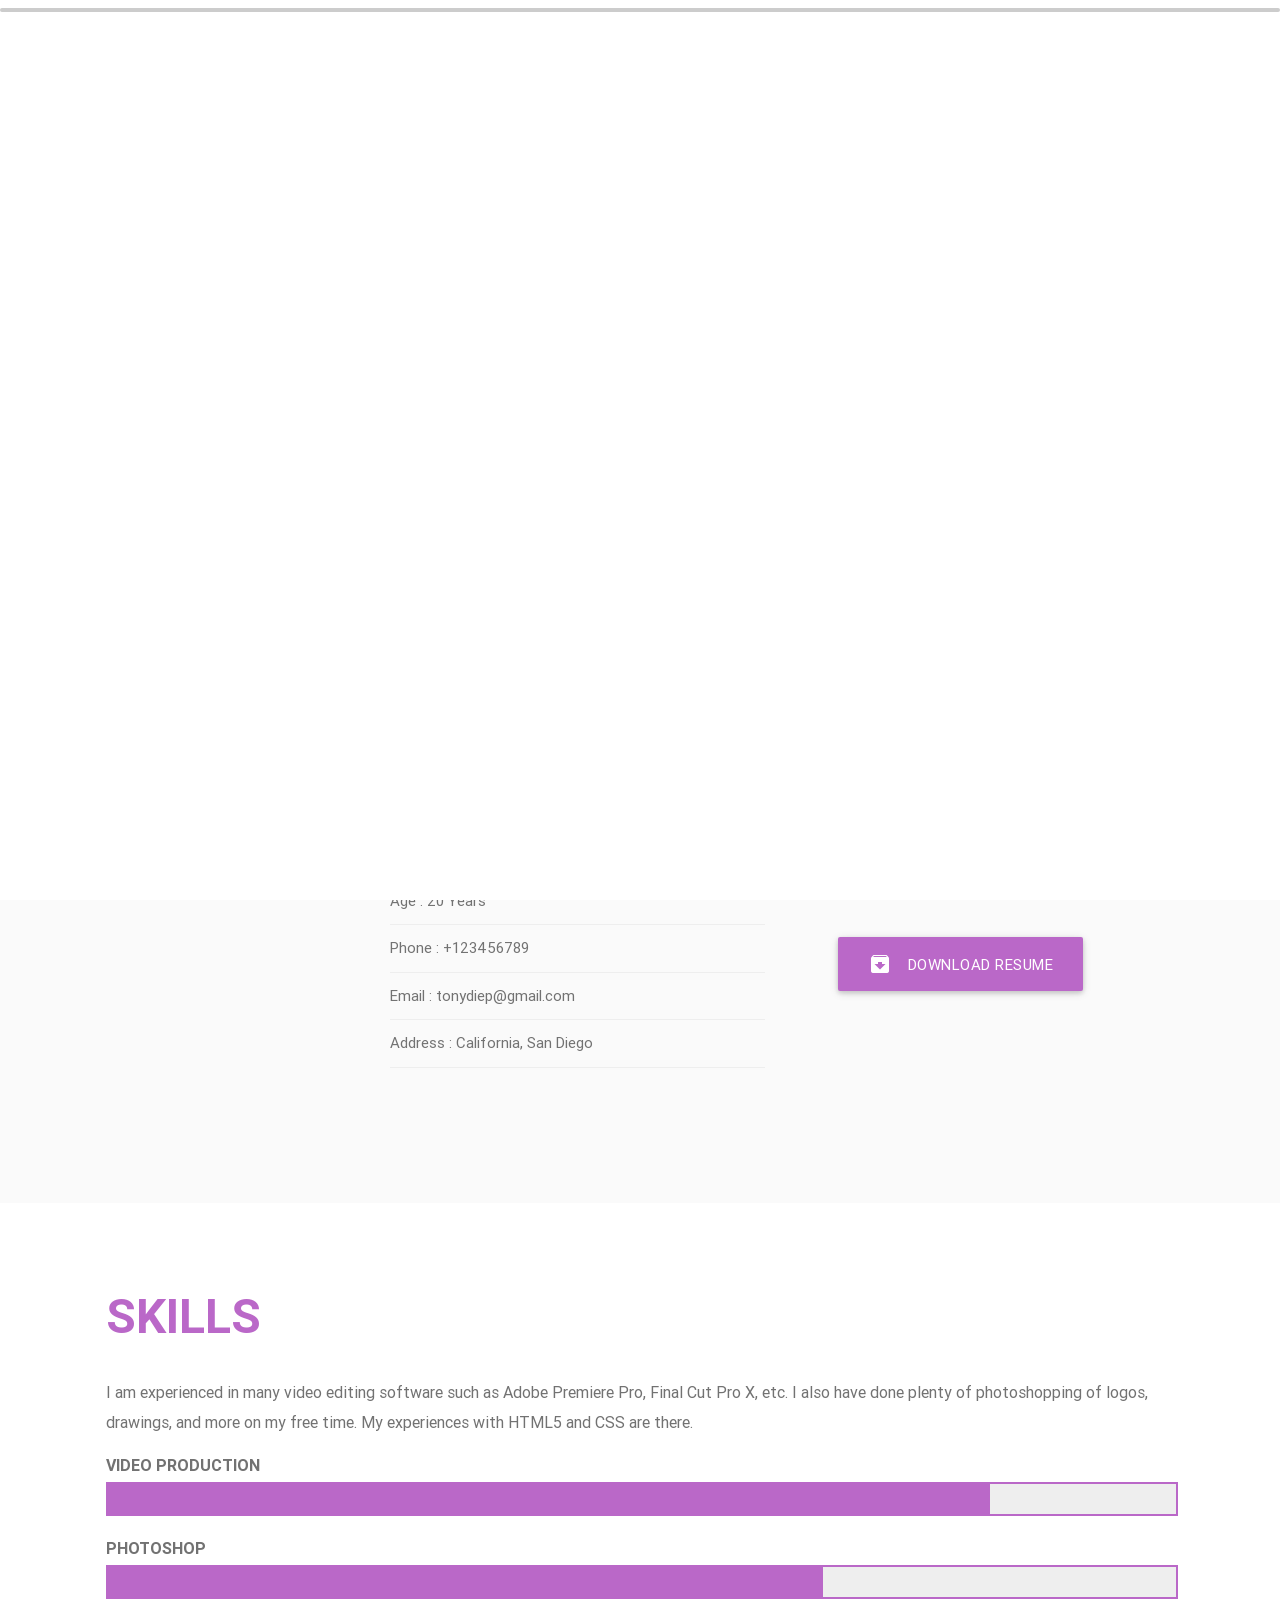
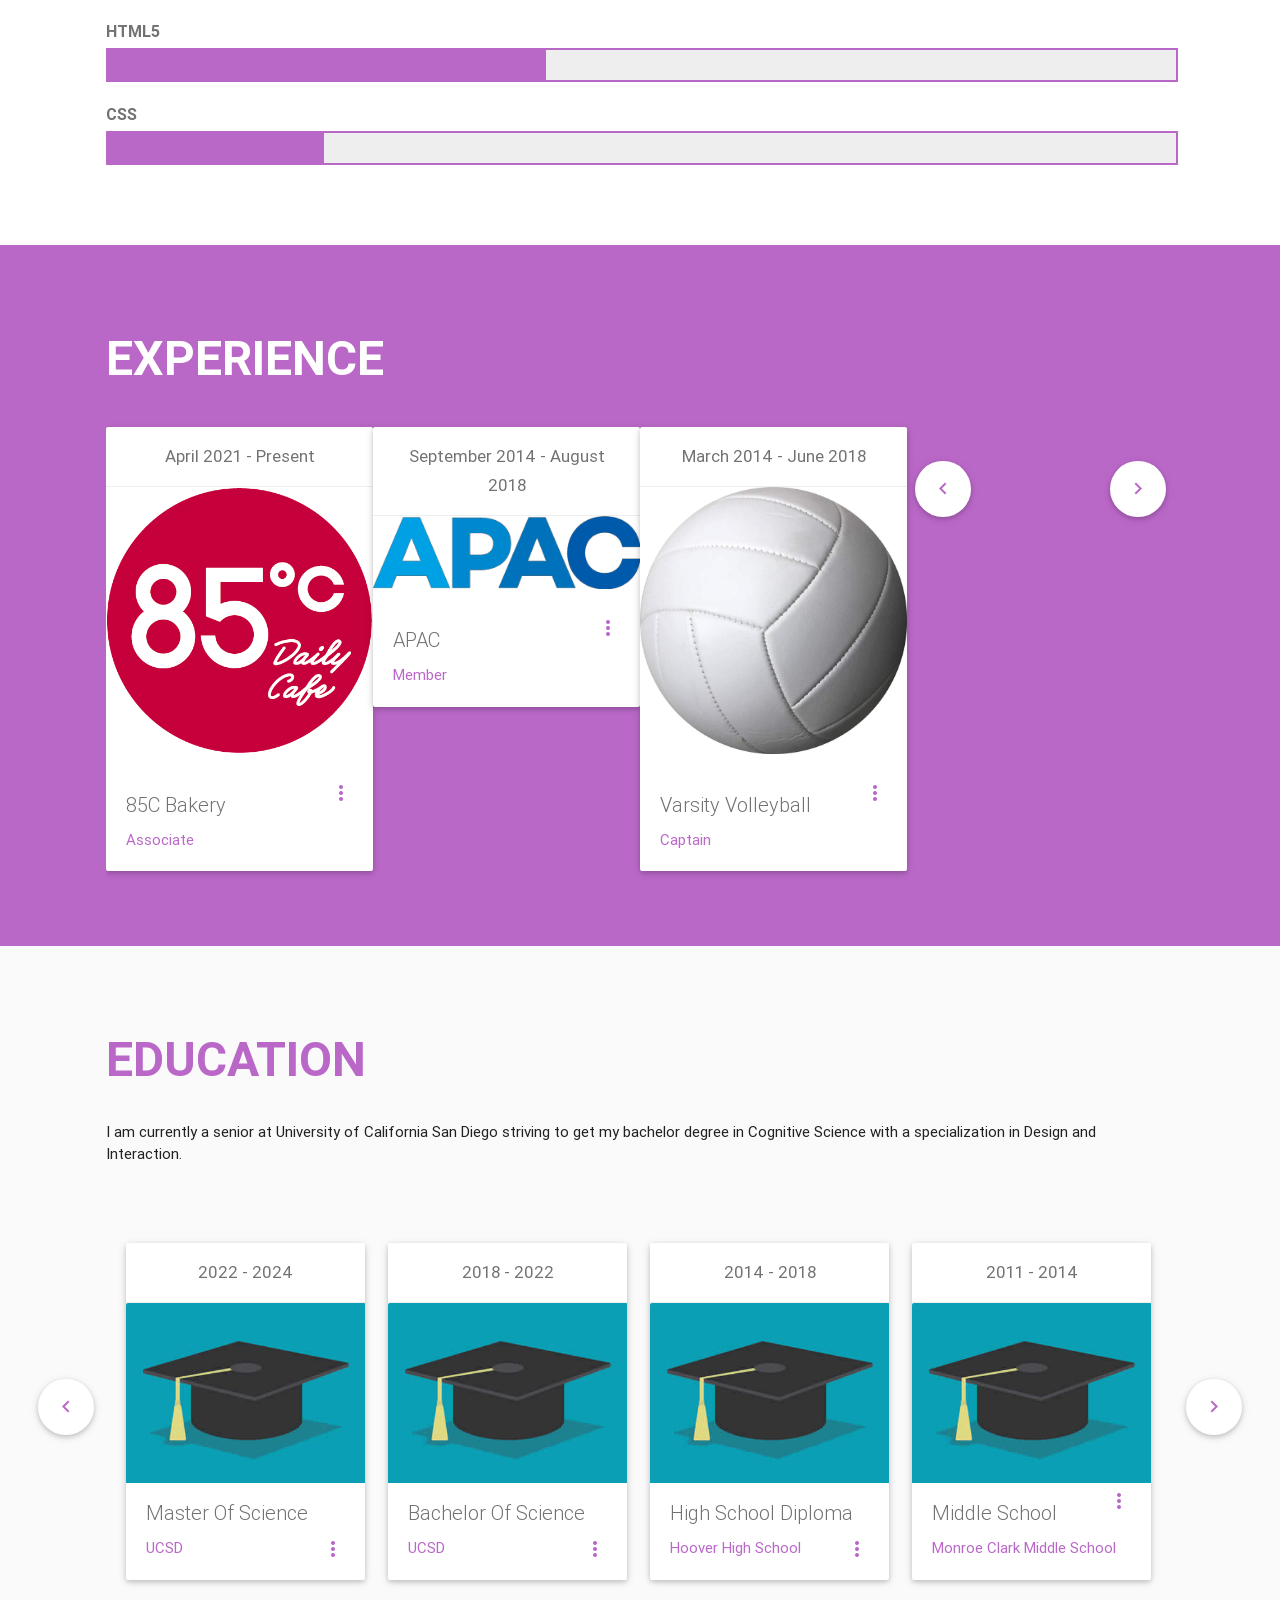
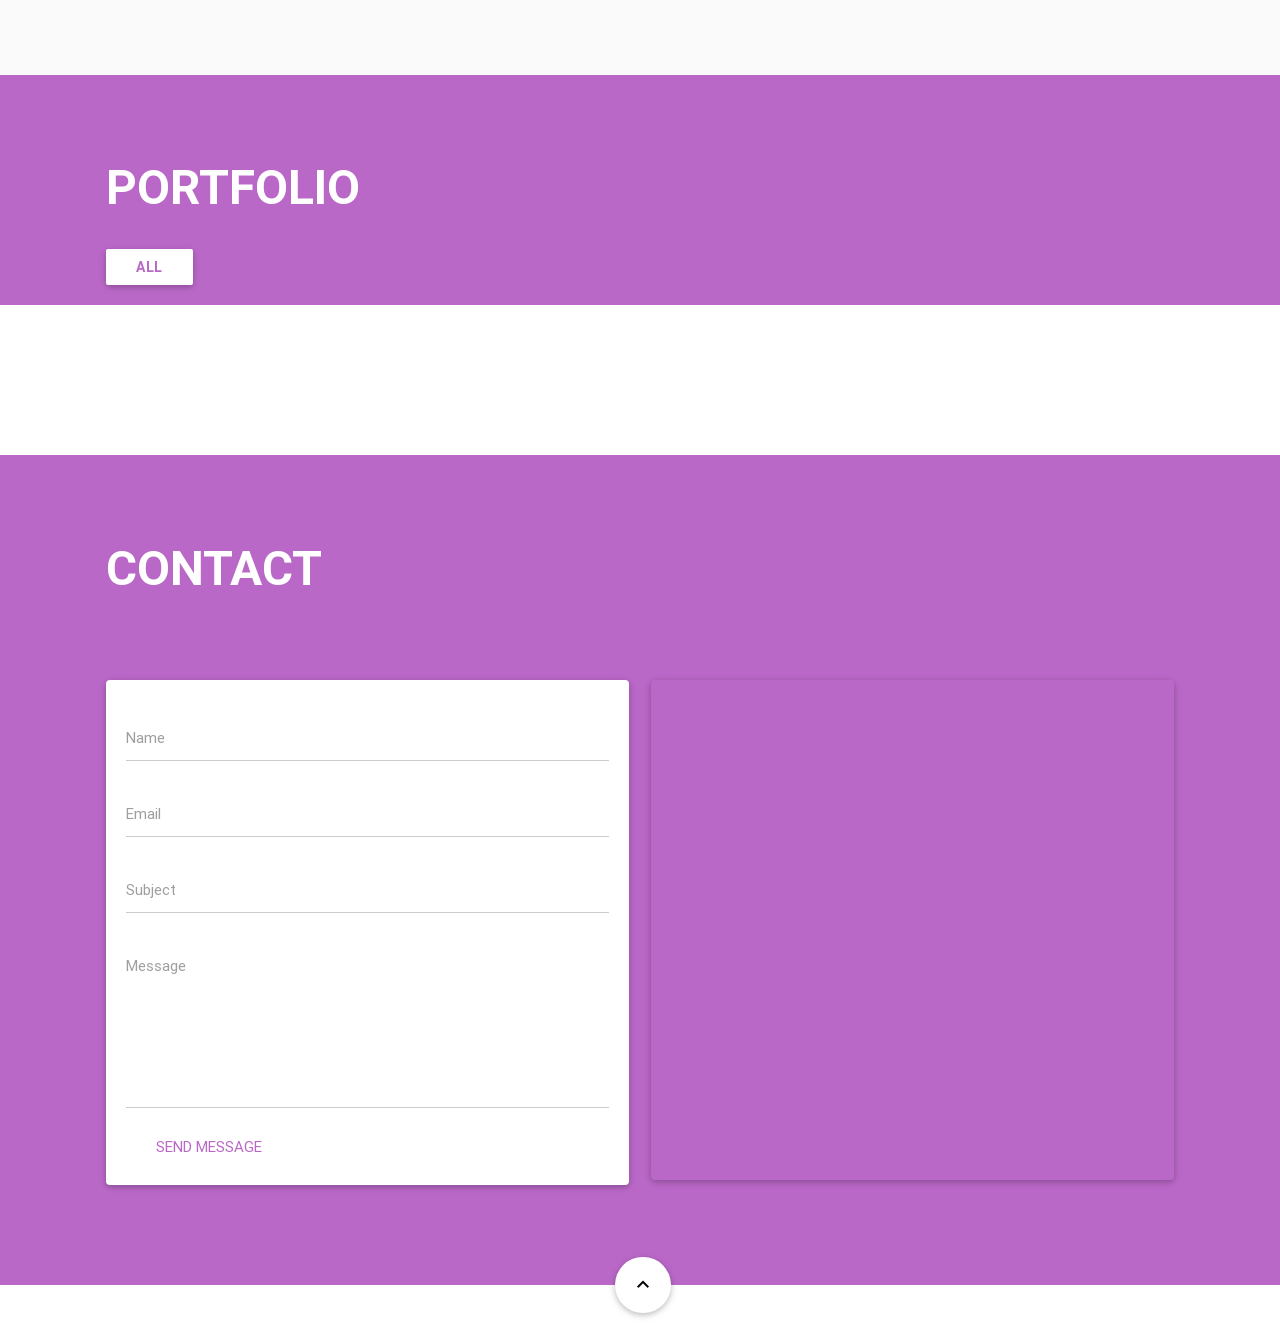
==== commit 30d1f1fb: "Update index.html" ====
--- a/index.html
+++ b/index.html
@@ -483,7 +483,7 @@
       <!-- Owl slider -->
       <script src="js/owl.carousel.min.js"></script>
       <!-- Mixit slider  -->
-      <script src="http://cdn.jsdelivr.net/jquery.mixitup/latest/jquery.mixitup.min.js"></script>
+      <script src="https://cdn.jsdelivr.net/jquery.mixitup/latest/jquery.mixitup.min.js"></script>
       <!-- counter -->
       <script src="js/waypoints.min.js"></script>
       <script src="js/jquery.counterup.min.js"></script>
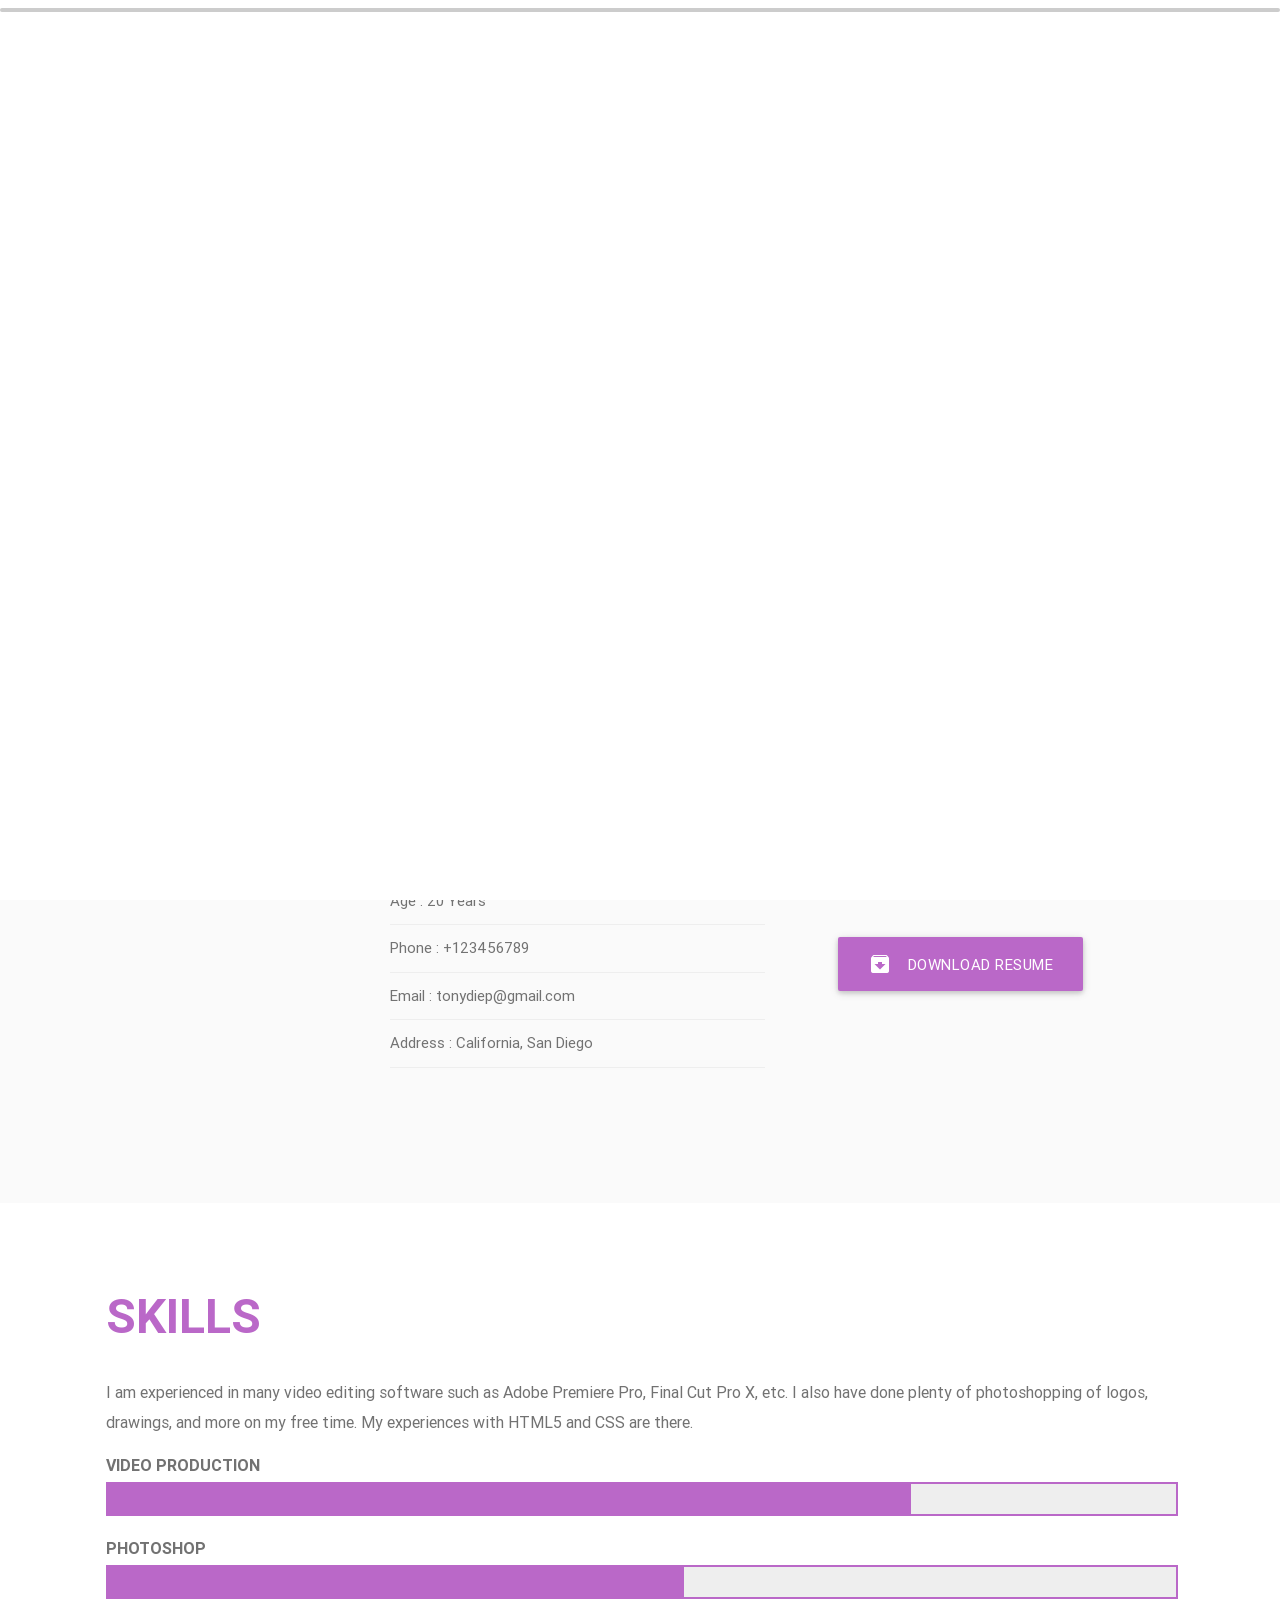
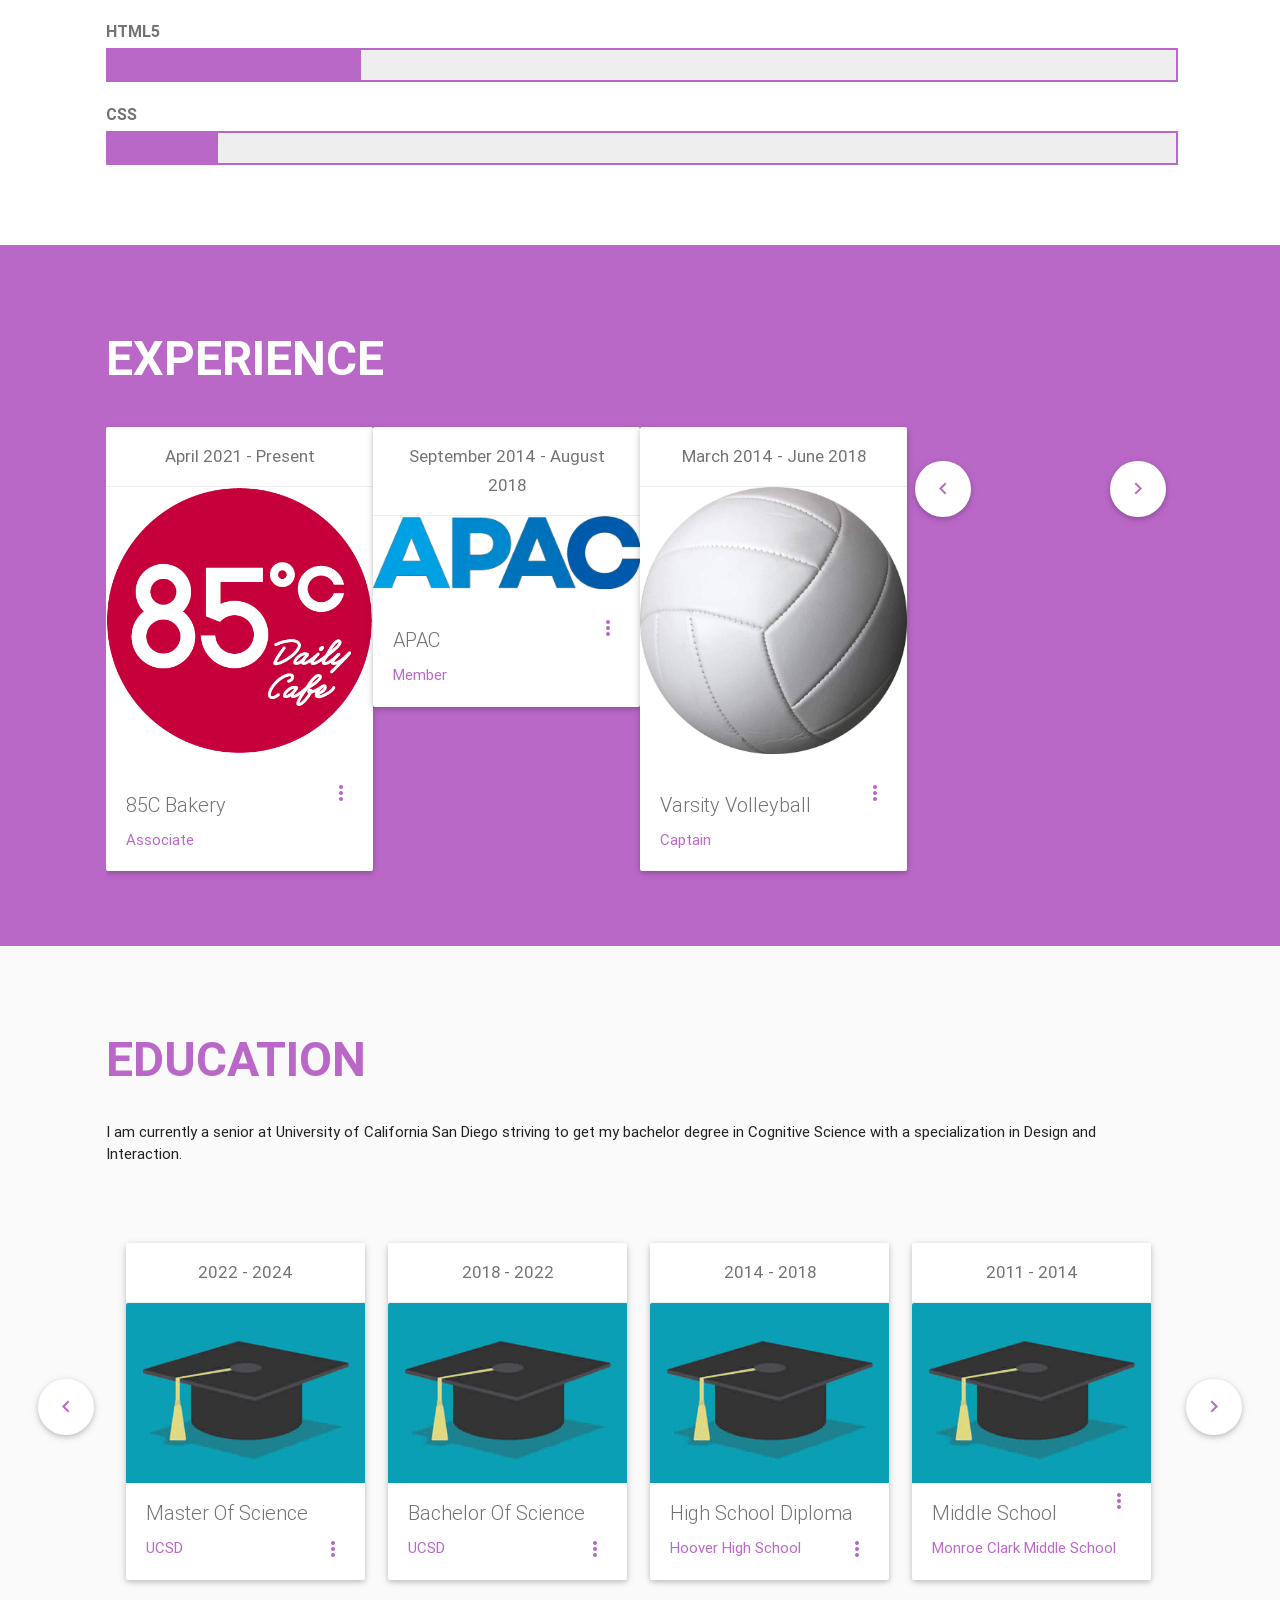
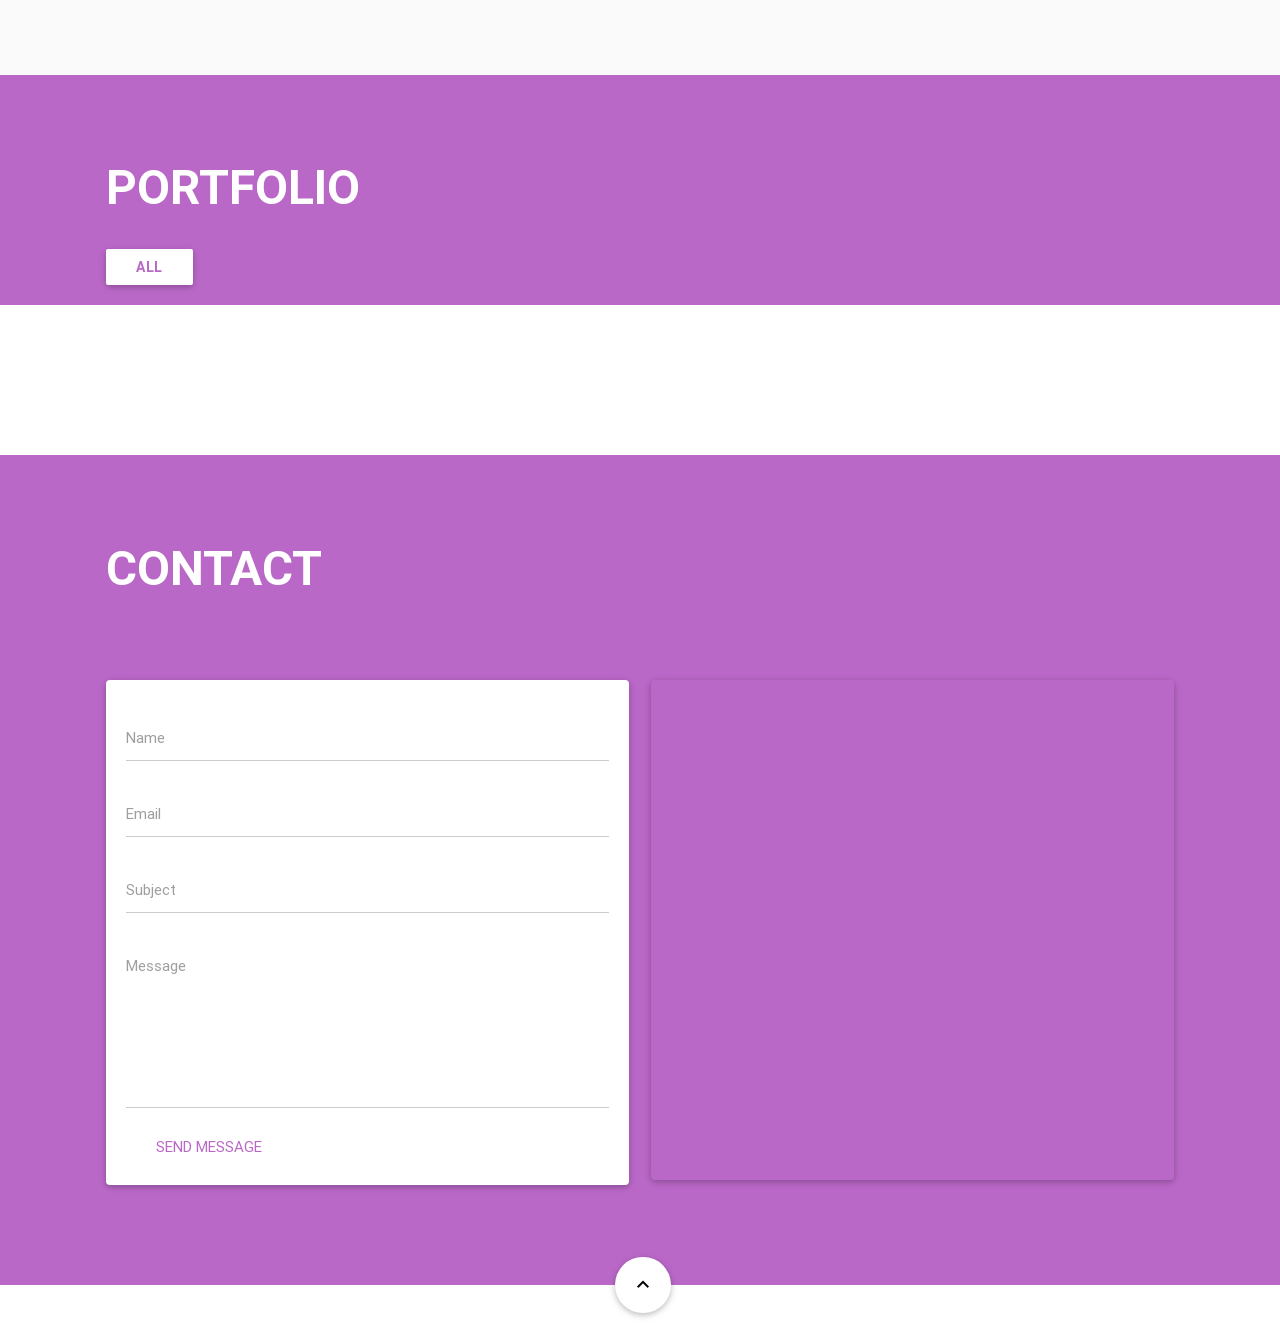
==== commit 7d1cf962: "Update index.html" ====
--- a/index.html
+++ b/index.html
@@ -111,7 +111,7 @@
                               <li><span>Address : </span>California, San Diego</li>
                             </ul>
                           </div>
-                          <div class="resume-download col s12 m12 l6">
+                          <div class="resume-download col s12 m12 l6" onclick="window.open('https://loliezi.github.io/test/sample.pdf')">
                             <a href="#" class="waves-effect waves-light btn-large resume-btn"><i class="mdi-content-archive left"></i> Download Resume</a>
                           </div>
                         </div>
